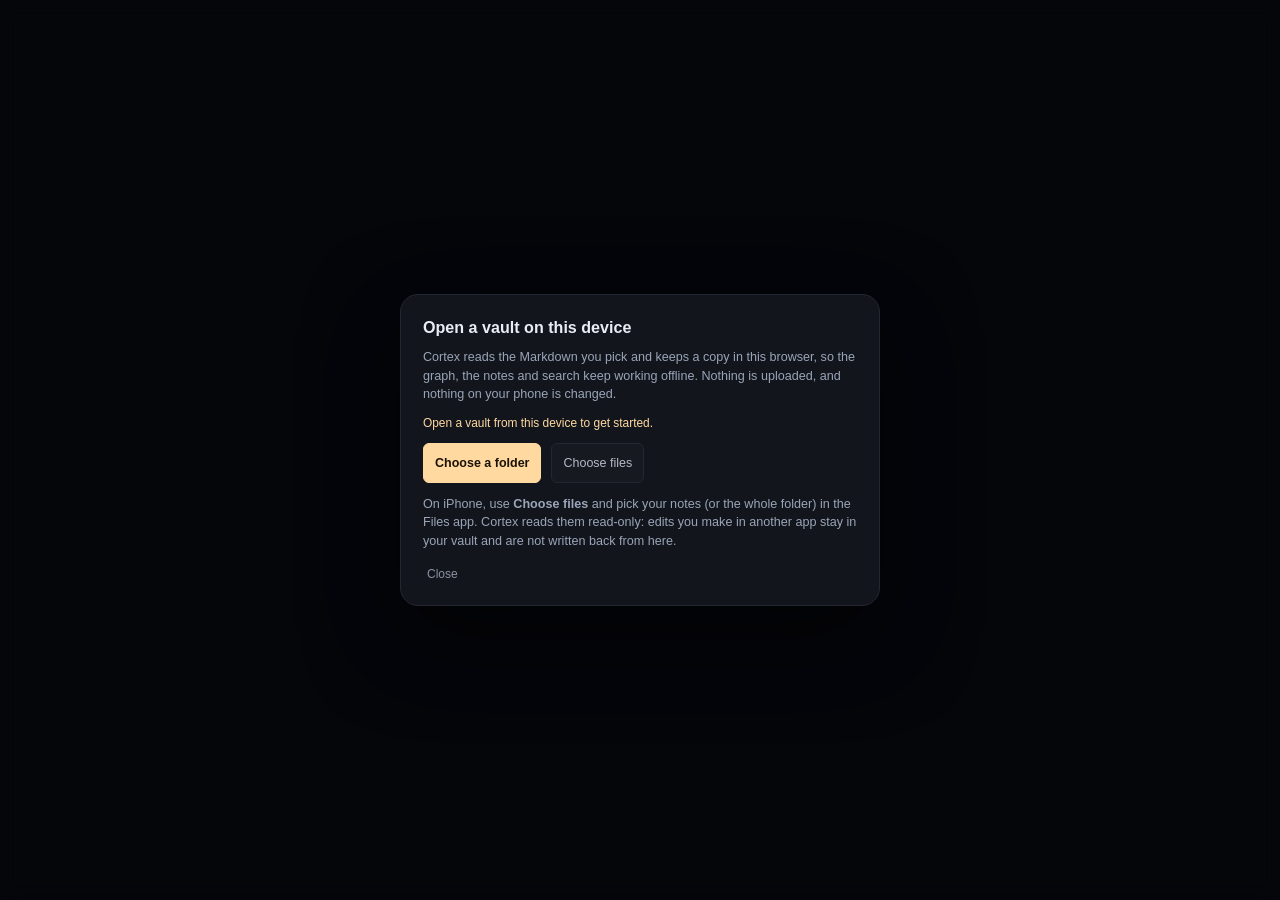
==== web/index.html @ 25753802 "Make the web demo installable and able to open vaults from the device A manifest and service worker " ====
<!doctype html>
<html lang="en" data-theme="dark">
<head>
  <!-- impeccable-disable monotonous-spacing: --s1 is the documented 4px base
       of the spacing scale; sections use the 8–48px steps. -->
  <meta charset="utf-8" />
  <meta name="viewport" content="width=device-width, initial-scale=1, viewport-fit=cover" />
  <meta name="color-scheme" content="dark" />
  <meta name="theme-color" content="#08090c" />
  <meta name="apple-mobile-web-app-capable" content="yes" />
  <meta name="apple-mobile-web-app-status-bar-style" content="black-translucent" />
  <meta name="apple-mobile-web-app-title" content="Cortex" />
  <link rel="manifest" href="./manifest.json" />
  <script src="./js/theme.js"></script>
  <script>
    if ('serviceWorker' in navigator && location.protocol.startsWith('http')) {
      window.addEventListener('load', () =>
        navigator.serviceWorker.register('./sw.js').catch(() => {}),
      );
    }
  </script>
  <meta name="description" content="Cortex turns a folder of Markdown into a native note-taking studio and a 3D brain you can see, comparing your sources and keeping the reasoning behind every decision." />
  <meta property="og:type" content="website" />
  <meta property="og:title" content="Cortex — Your notes, as a brain." />
  <meta property="og:description" content="A local-first Markdown studio, deterministic 3D brain view, source-comparing decision trails, and agent-safe MCP server." />
  <meta property="og:image" content="https://thijnperd.github.io/obsidian-cortex/social-preview.jpg" />
  <meta name="twitter:card" content="summary_large_image" />
  <meta name="twitter:title" content="Cortex — Your notes, as a brain." />
  <meta name="twitter:description" content="A local-first Markdown studio, deterministic 3D brain view, source-comparing decision trails, and agent-safe MCP server." />
  <meta name="twitter:image" content="https://thijnperd.github.io/obsidian-cortex/social-preview.jpg" />
  <title>Cortex — your notes, as a brain</title>
  <link rel="stylesheet" href="./styles.css" />
  <link rel="icon" href="./favicon.ico" sizes="32x32" />
  <link rel="icon" href="./favicon.svg" type="image/svg+xml" />
  <link rel="apple-touch-icon" href="./apple-touch-icon.png" />
</head>
<body>
  <!-- Tabler Icons, MIT: https://tabler.io/icons. See THIRD_PARTY_NOTICES.md. -->
  <svg class="icon-sprite" xmlns="http://www.w3.org/2000/svg" aria-hidden="true">
    <symbol id="i-search" viewBox="0 0 24 24"><path d="M3 10a7 7 0 1 0 14 0a7 7 0 1 0 -14 0" /><path d="M21 21l-6 -6" /></symbol>
    <symbol id="i-settings" viewBox="0 0 24 24"><path d="M10.325 4.317c.426 -1.756 2.924 -1.756 3.35 0a1.724 1.724 0 0 0 2.573 1.066c1.543 -.94 3.31 .826 2.37 2.37a1.724 1.724 0 0 0 1.065 2.572c1.756 .426 1.756 2.924 0 3.35a1.724 1.724 0 0 0 -1.066 2.573c.94 1.543 -.826 3.31 -2.37 2.37a1.724 1.724 0 0 0 -2.572 1.065c-.426 1.756 -2.924 1.756 -3.35 0a1.724 1.724 0 0 0 -2.573 -1.066c-1.543 .94 -3.31 -.826 -2.37 -2.37a1.724 1.724 0 0 0 -1.065 -2.572c-1.756 -.426 -1.756 -2.924 0 -3.35a1.724 1.724 0 0 0 1.066 -2.573c-.94 -1.543 .826 -3.31 2.37 -2.37c1 .608 2.296 .07 2.572 -1.065" /><path d="M9 12a3 3 0 1 0 6 0a3 3 0 0 0 -6 0" /></symbol>
    <symbol id="i-sun" viewBox="0 0 24 24"><path d="M8 12a4 4 0 1 0 8 0a4 4 0 1 0 -8 0" /><path d="M3 12h1m8 -9v1m8 8h1m-9 8v1m-6.4 -15.4l.7 .7m12.1 -.7l-.7 .7m0 11.4l.7 .7m-12.1 -.7l-.7 .7" /></symbol>
    <symbol id="i-moon" viewBox="0 0 24 24"><path d="M12 3c.132 0 .263 0 .393 0a7.5 7.5 0 0 0 7.92 12.446a9 9 0 1 1 -8.313 -12.454z" /></symbol>
    <symbol id="i-calendar-day" viewBox="0 0 24 24"><path d="M4 7a2 2 0 0 1 2 -2h12a2 2 0 0 1 2 2v12a2 2 0 0 1 -2 2h-12a2 2 0 0 1 -2 -2v-12z" /><path d="M16 3v4" /><path d="M8 3v4" /><path d="M4 11h16" /><path d="M8 15h2v2h-2z" /></symbol>
    <symbol id="i-plus" viewBox="0 0 24 24"><path d="M12 5l0 14" /><path d="M5 12l14 0" /></symbol>
    <symbol id="i-x" viewBox="0 0 24 24"><path d="M18 6l-12 12" /><path d="M6 6l12 12" /></symbol>
    <symbol id="i-chevron-left" viewBox="0 0 24 24"><path d="M15 6l-6 6l6 6" /></symbol>
    <symbol id="i-chevron-right" viewBox="0 0 24 24"><path d="M9 6l6 6l-6 6" /></symbol>
    <symbol id="i-chevron-down" viewBox="0 0 24 24"><path d="M6 9l6 6l6 -6" /></symbol>
    <symbol id="i-compass" viewBox="0 0 24 24"><path d="M8 16l2 -6l6 -2l-2 6l-6 2" /><path d="M3 12a9 9 0 1 0 18 0a9 9 0 1 0 -18 0" /><path d="M12 3l0 2" /><path d="M12 19l0 2" /><path d="M3 12l2 0" /><path d="M19 12l2 0" /></symbol>
    <symbol id="i-external-link" viewBox="0 0 24 24"><path d="M12 6h-6a2 2 0 0 0 -2 2v10a2 2 0 0 0 2 2h10a2 2 0 0 0 2 -2v-6" /><path d="M11 13l9 -9" /><path d="M15 4h5v5" /></symbol>
    <symbol id="i-refresh" viewBox="0 0 24 24"><path d="M20 11a8.1 8.1 0 0 0 -15.5 -2m-.5 -4v4h4" /><path d="M4 13a8.1 8.1 0 0 0 15.5 2m.5 4v-4h-4" /></symbol>
    <symbol id="i-sidebar" viewBox="0 0 24 24"><path d="M4 4m0 2a2 2 0 0 1 2 -2h12a2 2 0 0 1 2 2v12a2 2 0 0 1 -2 2h-12a2 2 0 0 1 -2 -2z" /><path d="M9 4v16" /></symbol>
    <symbol id="i-expand" viewBox="0 0 24 24"><path d="M16 4l4 0l0 4" /><path d="M14 10l6 -6" /><path d="M8 20l-4 0l0 -4" /><path d="M4 20l6 -6" /></symbol>
    <symbol id="i-compress" viewBox="0 0 24 24"><path d="M5 9l4 0l0 -4" /><path d="M3 3l6 6" /><path d="M19 15l-4 0l0 4" /><path d="M15 15l6 6" /></symbol>
    <symbol id="i-bolt" viewBox="0 0 24 24"><path d="M13 3l0 7l6 0l-8 11l0 -7l-6 0l8 -11" /></symbol>
    <symbol id="i-bold" viewBox="0 0 24 24"><path d="M7 5h6a3.5 3.5 0 0 1 0 7h-6z" /><path d="M13 12h1a3.5 3.5 0 0 1 0 7h-7v-7" /></symbol>
    <symbol id="i-italic" viewBox="0 0 24 24"><path d="M11 5l6 0" /><path d="M7 19l6 0" /><path d="M14 5l-4 14" /></symbol>
    <symbol id="i-heading" viewBox="0 0 24 24"><path d="M7 12h10" /><path d="M7 5v14" /><path d="M17 5v14" /></symbol>
    <symbol id="i-link" viewBox="0 0 24 24"><path d="M9 15l6 -6" /><path d="M11 6l.463 -.536a5 5 0 0 1 7.071 7.072l-.534 .464" /><path d="M13 18l-.397 .534a5.068 5.068 0 0 1 -7.127 0a4.972 4.972 0 0 1 0 -7.071l.524 -.463" /></symbol>
    <symbol id="i-code" viewBox="0 0 24 24"><path d="M7 8l-4 4l4 4" /><path d="M17 8l4 4l-4 4" /><path d="M14 4l-4 16" /></symbol>
    <symbol id="i-list" viewBox="0 0 24 24"><path d="M9 6l11 0" /><path d="M9 12l11 0" /><path d="M9 18l11 0" /><path d="M5 6l0 .01" /><path d="M5 12l0 .01" /><path d="M5 18l0 .01" /></symbol>
    <symbol id="i-checklist" viewBox="0 0 24 24"><path d="M9.615 20h-2.615a2 2 0 0 1 -2 -2v-12a2 2 0 0 1 2 -2h8a2 2 0 0 1 2 2v8" /><path d="M14 19l2 2l4 -4" /><path d="M9 8h4" /><path d="M9 12h2" /></symbol>
    <symbol id="i-quote" viewBox="0 0 24 24"><path d="M10 11h-4a1 1 0 0 1 -1 -1v-3a1 1 0 0 1 1 -1h3a1 1 0 0 1 1 1v6c0 2.667 -1.333 4.333 -4 5" /><path d="M19 11h-4a1 1 0 0 1 -1 -1v-3a1 1 0 0 1 1 -1h3a1 1 0 0 1 1 1v6c0 2.667 -1.333 4.333 -4 5" /></symbol>
    <symbol id="i-pin" viewBox="0 0 24 24"><path d="M15 4.5l-4 4l-4 1.5l-1.5 1.5l7 7l1.5 -1.5l1.5 -4l4 -4" /><path d="M9 15l-4.5 4.5" /><path d="M14.5 4l5.5 5.5" /></symbol>
    <symbol id="i-copy" viewBox="0 0 24 24"><path d="M7 7m0 2.667a2.667 2.667 0 0 1 2.667 -2.667h8.666a2.667 2.667 0 0 1 2.667 2.667v8.666a2.667 2.667 0 0 1 -2.667 2.667h-8.666a2.667 2.667 0 0 1 -2.667 -2.667z" /><path d="M4.012 16.737a2.005 2.005 0 0 1 -1.012 -1.737v-10c0 -1.1 .9 -2 2 -2h10c.75 0 1.158 .385 1.5 1" /></symbol>
    <symbol id="i-notes" viewBox="0 0 24 24"><path d="M5 3m0 2a2 2 0 0 1 2 -2h10a2 2 0 0 1 2 2v14a2 2 0 0 1 -2 2h-10a2 2 0 0 1 -2 -2z" /><path d="M9 7l6 0" /><path d="M9 11l6 0" /><path d="M9 15l4 0" /></symbol>
    <symbol id="i-table" viewBox="0 0 24 24"><path d="M3 5a2 2 0 0 1 2 -2h14a2 2 0 0 1 2 2v14a2 2 0 0 1 -2 2h-14a2 2 0 0 1 -2 -2v-14z" /><path d="M3 10h18" /><path d="M10 3v18" /></symbol>
    <symbol id="i-math" viewBox="0 0 24 24"><path d="M18 4h-11l6 8l-6 8h11" /></symbol>
    <symbol id="i-callout" viewBox="0 0 24 24"><path d="M12 9h.01" /><path d="M11 12h1v4h1" /><path d="M12 3c7.2 0 9 1.8 9 9s-1.8 9 -9 9s-9 -1.8 -9 -9s1.8 -9 9 -9z" /></symbol>
    <symbol id="i-sparkles" viewBox="0 0 24 24"><path d="M16 18a2 2 0 0 1 2 2a2 2 0 0 1 2 -2a2 2 0 0 1 -2 -2a2 2 0 0 1 -2 2zm0 -12a2 2 0 0 1 2 2a2 2 0 0 1 2 -2a2 2 0 0 1 -2 -2a2 2 0 0 1 -2 2zm-7 12a6 6 0 0 1 6 -6a6 6 0 0 1 -6 -6a6 6 0 0 1 -6 6a6 6 0 0 1 6 6z" /></symbol>
    <symbol id="i-keyboard" viewBox="0 0 24 24"><path d="M2 6m0 2a2 2 0 0 1 2 -2h16a2 2 0 0 1 2 2v8a2 2 0 0 1 -2 2h-16a2 2 0 0 1 -2 -2z" /><path d="M6 10l0 .01" /><path d="M10 10l0 .01" /><path d="M14 10l0 .01" /><path d="M18 10l0 .01" /><path d="M6 14l0 .01" /><path d="M18 14l0 .01" /><path d="M10 14l4 .01" /></symbol>
    <symbol id="i-columns" viewBox="0 0 24 24"><path d="M4 4m0 2a2 2 0 0 1 2 -2h12a2 2 0 0 1 2 2v12a2 2 0 0 1 -2 2h-12a2 2 0 0 1 -2 -2z" /><path d="M12 4v16" /></symbol>
  </svg>

  <canvas id="stage" aria-label="Graph of notes"></canvas>
  <div class="labels" id="labels"></div>
  <canvas id="atlas" class="atlas" tabindex="0" hidden
    aria-label="Map of notes. Arrow keys pan, plus and minus zoom, zero resets, Enter opens the highlighted place."></canvas>

  <section class="notes-studio" id="notes-studio" hidden aria-label="Notes studio">
    <aside class="notes-list-pane" id="notes-list-pane" aria-label="Note list">
      <header class="notes-list-head">
        <div class="notes-list-title-wrap">
          <h2 class="notes-list-title" id="notes-list-title">All notes</h2>
          <span class="notes-list-count" id="notes-list-count">0</span>
        </div>
        <div class="notes-list-actions">
          <div class="notes-view-toggle" id="notes-view-toggle" role="group" aria-label="Note list layout">
            <button class="notes-view-opt is-active" data-list-view="folders" type="button" title="Browse by folder">Folders</button>
            <button class="notes-view-opt" data-list-view="list" type="button" title="Flat list">List</button>
          </div>
          <button class="text-button" id="notes-sort" type="button" title="Cycle sort order" hidden>Recent</button>
          <button class="btn btn-primary btn-compact" id="notes-new-btn" type="button" title="New note (n)">+ New</button>
        </div>
      </header>

      <div class="notes-filter-wrap">
        <svg class="icon notes-filter-icon" aria-hidden="true"><use href="#i-search"></use></svg>
        <input class="notes-filter-input" id="notes-filter" type="search" placeholder="Filter notes by title, tag or text…" autocomplete="off" spellcheck="false" aria-label="Filter notes" />
      </div>

      <div class="notes-scopes" id="notes-scopes" role="tablist" aria-label="Note filter scope">
        <button class="notes-scope is-active" data-scope="all" type="button">All</button>
        <button class="notes-scope" data-scope="pinned" type="button">Pinned</button>
        <button class="notes-scope" data-scope="recent" type="button">Recent</button>
        <button class="notes-scope" id="notes-scope-folder" data-scope="folder" type="button" hidden></button>
      </div>

      <form class="notes-quick-form" id="notes-quick-form" hidden>
        <input class="notes-quick-input" id="notes-quick-input" type="text" placeholder="Quick capture to Inbox… (↵)" autocomplete="off" maxlength="140" aria-label="Quick capture note title" />
      </form>

      <div class="notes-feed" id="notes-feed" role="list"></div>
    </aside>

    <div class="notes-main-pane" id="notes-main-pane">
      <header class="notes-tabs-bar">
        <button class="icon-button" id="notes-toggle-list" type="button" title="Toggle notes list" aria-label="Toggle notes list" aria-pressed="true">
          <svg class="icon" aria-hidden="true"><use href="#i-sidebar"></use></svg>
        </button>

        <div class="notes-tabs" id="notes-tabs" role="tablist" aria-label="Open note tabs"></div>
        <button class="icon-button notes-tab-add" id="notes-tab-new" type="button" title="New note (n)" aria-label="New note">
          <svg class="icon" aria-hidden="true"><use href="#i-plus"></use></svg>
        </button>

        <div class="notes-toolbar-right">
          <span class="notes-save-status" id="notes-save-status">Saved</span>
          <div class="notes-view-modes" id="notes-view-modes" role="group" aria-label="Note editor mode">
            <button class="notes-mode-btn is-active" data-editor-mode="read" type="button" title="Reading view (Ctrl/⌘+E)">Read</button>
            <button class="notes-mode-btn" data-editor-mode="split" type="button" title="Live side-by-side editor &amp; preview (Ctrl/⌘+E)">Split</button>
            <button class="notes-mode-btn" data-editor-mode="edit" type="button" title="Direct source editor (Ctrl/⌘+E)">Edit</button>
          </div>
          <button class="icon-button" id="notes-pin-btn" type="button" title="Pin note (p)" aria-label="Pin note" aria-pressed="false">
            <svg class="icon" aria-hidden="true"><use href="#i-pin"></use></svg>
          </button>
          <div class="notes-more">
            <button class="icon-button" id="notes-more-btn" type="button" title="More actions" aria-label="More actions" aria-haspopup="true" aria-expanded="false">
              <span class="notes-more-dots" aria-hidden="true">&#8943;</span>
            </button>
            <div class="notes-more-menu" id="notes-more-menu" role="menu" hidden>
              <button class="notes-more-item" id="notes-copy-link" type="button" role="menuitem"><svg class="icon" aria-hidden="true"><use href="#i-copy"></use></svg><span>Copy [[wikilink]]</span></button>
              <button class="notes-more-item" id="notes-reveal-file" type="button" role="menuitem"><svg class="icon" aria-hidden="true"><use href="#i-external-link"></use></svg><span>Reveal file in folder</span></button>
              <button class="notes-more-item" id="notes-locate-graph" type="button" role="menuitem"><svg class="icon" aria-hidden="true"><use href="#i-compass"></use></svg><span>Locate in graph</span></button>
              <button class="notes-more-item" id="notes-zen-btn" type="button" role="menuitem" aria-pressed="false"><svg class="icon" aria-hidden="true"><use href="#i-expand"></use></svg><span>Zen mode</span></button>
            </div>
          </div>
          <button class="icon-button" id="notes-toggle-inspector" type="button" title="Toggle connections &amp; outline inspector" aria-label="Toggle connections inspector" aria-pressed="true">
            <svg class="icon" aria-hidden="true"><use href="#i-columns"></use></svg>
          </button>
        </div>
      </header>

      <div class="notes-workspace" id="notes-workspace">
        <div class="notes-canvas" id="notes-canvas"></div>
        <nav class="notes-mini-outline" id="notes-mini-outline" aria-label="Document outline" hidden></nav>
      </div>
    </div>

    <aside class="notes-inspector-pane" id="notes-inspector-pane" aria-label="Connections and outline">
      <header class="notes-inspector-head">
        <div class="notes-inspector-tabs" id="notes-inspector-tabs" role="tablist">
          <button class="notes-inspector-tab is-active" data-inspector-tab="backlinks" type="button">Backlinks <span id="notes-backlinks-count">0</span></button>
          <button class="notes-inspector-tab" data-inspector-tab="mentions" type="button">Mentions <span id="notes-mentions-count">0</span></button>
          <button class="notes-inspector-tab" data-inspector-tab="links" type="button">Links</button>
          <button class="notes-inspector-tab" data-inspector-tab="outline" type="button">Outline</button>
        </div>
      </header>
      <div class="notes-inspector-body" id="notes-inspector-body"></div>
    </aside>
  </section>

  <section class="decisions" id="decisions" hidden aria-labelledby="decisions-title">
    <header class="decisions-head">
      <h2 class="decisions-title" id="decisions-title">Decisions</h2>
      <p class="decisions-sub">Research briefs and idea refinements, with the notes each one rests on.</p>
    </header>
    <div class="decisions-board" id="decisions-board"></div>
  </section>

  <section class="bento" id="bento" hidden aria-labelledby="bento-title">
    <header class="bento-header">
      <h2 class="bento-heading" id="bento-title">Bento</h2>
      <p class="bento-sub">Every folder as a box, its strongest notes inside. A general overview of what the vault holds.</p>
    </header>
    <div class="bento-board" id="bento-board"></div>
  </section>

  <div class="boot" id="boot">
    <p class="boot-status" id="boot-status">Opening vault…</p>
  </div>

  <header class="toolbar">
    <div class="toolbar-left">
      <button class="icon-button sidebar-toggle" id="sidebar-toggle" type="button" title="Toggle sidebar ([)" aria-label="Toggle sidebar" aria-expanded="true">
        <svg class="icon" aria-hidden="true"><use href="#i-sidebar"></use></svg>
      </button>
      <img class="brand-mark" src="./logo.svg" width="22" height="22" alt="" aria-hidden="true" />
      <button class="vault-button" id="vault-button" type="button" title="Switch vault">
        <span class="vault-name" id="vault-title">Cortex</span>
        <span class="vault-path" id="vault-sub">no folder open</span>
        <span class="vault-caret" aria-hidden="true"><svg class="icon"><use href="#i-chevron-down"></use></svg></span>
      </button>
    </div>

    <div class="views" role="group" aria-label="View">
      <button class="view" data-mode="notes" type="button" aria-pressed="false">Notes</button>
      <button class="view is-active" data-mode="universe" type="button" aria-pressed="true">Graph</button>
      <button class="view" data-mode="brain" type="button" aria-pressed="false">Brain</button>
      <button class="view" data-mode="replay" type="button" aria-pressed="false">Timeline</button>
      <button class="view" data-mode="atlas" type="button" aria-pressed="false">Atlas</button>
      <button class="view" data-mode="bento" type="button" aria-pressed="false">Bento</button>
      <button class="view" data-mode="decisions" type="button" aria-pressed="false">Decisions</button>
    </div>

    <div class="toolbar-actions">
      <button class="search-button" id="search-button" type="button" aria-label="Search notes or run a command">
        <svg class="icon" aria-hidden="true"><use href="#i-search"></use></svg>
        <span>Search</span><kbd data-mod="K"></kbd>
      </button>
      <button class="icon-button" id="open-vault" type="button" title="Open a vault from this device" aria-label="Open a vault from this device"><svg class="icon" aria-hidden="true"><use href="#i-notes"></use></svg></button>
      <button class="tour-button" id="tour-button" type="button" title="Take the guided tour" aria-haspopup="dialog" hidden>
        <svg class="icon tour-icon-start" aria-hidden="true"><use href="#i-compass"></use></svg>
        <svg class="icon tour-icon-replay" aria-hidden="true" hidden><use href="#i-refresh"></use></svg>
        <span id="tour-label">Tour</span>
      </button>
      <button class="icon-button" id="surprise-note" type="button" title="Surprise me — open a random note (s)" aria-label="Surprise me"><svg class="icon" aria-hidden="true"><use href="#i-sparkles"></use></svg></button>
      <button class="icon-button" id="today-note" type="button" title="Today's note (t)" aria-label="Today's note" hidden><svg class="icon" aria-hidden="true"><use href="#i-calendar-day"></use></svg></button>
      <button class="icon-button" id="new-note" type="button" title="New note (n)" aria-label="New note" hidden><svg class="icon" aria-hidden="true"><use href="#i-plus"></use></svg></button>
      <button class="icon-button" id="shortcuts-button" type="button" title="Keyboard shortcuts &amp; slash commands (?)" aria-label="Keyboard shortcuts"><svg class="icon" aria-hidden="true"><use href="#i-keyboard"></use></svg></button>
      <button class="icon-button theme-toggle" id="theme-toggle" type="button" title="Switch theme" aria-label="Switch theme">
        <svg class="icon theme-icon-sun" aria-hidden="true"><use href="#i-sun"></use></svg>
        <svg class="icon theme-icon-moon" aria-hidden="true"><use href="#i-moon"></use></svg>
      </button>
      <button class="icon-button" id="settings-button" type="button" title="Vault settings" aria-label="Vault settings"><svg class="icon" aria-hidden="true"><use href="#i-settings"></use></svg></button>
    </div>
  </header>

  <div class="section-focus" id="section-focus" hidden>
    <span class="section-focus-name" id="section-focus-name"></span>
    <button class="section-focus-exit" id="section-focus-exit" type="button">All folders</button>
  </div>

  <p class="stats canvas-status" id="stats" hidden></p>

  <div class="update" id="update" hidden role="status">
    <span class="update-text" id="update-text"></span>
    <button class="btn btn-primary" id="update-action" type="button">Update</button>
    <button class="icon-button" id="update-close" type="button" aria-label="Dismiss the update notice"><svg class="icon" aria-hidden="true"><use href="#i-x"></use></svg></button>
  </div>

  <aside class="sidebar" id="sidebar" hidden>
    <section class="block block-vaults">
      <h2 class="block-title">Vaults</h2>
      <ul class="vault-list" id="vault-list"></ul>
      <button class="text-button" id="add-vault" type="button">Open another folder…</button>
    </section>

    <section class="block block-pinned" id="pinned-block" hidden aria-label="Pinned notes">
      <h2 class="block-title">Pinned</h2>
      <div class="pinned-list" id="pinned-list"></div>
    </section>

    <section class="block block-folders">
      <h2 class="block-title">
        Folders
        <button class="text-button" id="folders-reset" type="button" hidden>Show all</button>
      </h2>
      <div class="folders" id="folders"></div>
    </section>

    <section class="block block-tallies" id="tallies-block" aria-label="Tallies and point trackers">
      <h2 class="block-title">
        Tallies
        <button class="text-button" id="tally-add" type="button" title="Add a custom counter or point tracker">+ Counter</button>
      </h2>
      <div class="tallies" id="tallies"></div>
    </section>

    <section class="block block-selection" id="selection" hidden aria-label="Collected notes">
      <h2 class="block-title">Collected <span id="tray-count">0</span></h2>
      <div class="selection-actions">
        <button class="btn btn-primary" data-template="research" type="button">Research brief</button>
        <button class="btn" data-template="idea" type="button">Refine idea</button>
        <button class="text-button" id="tray-clear" type="button">Clear</button>
      </div>
    </section>

    <p class="sidebar-hint" id="hint">Drag to orbit · <kbd>0</kbd> notes · <kbd>n</kbd> new · <kbd>?</kbd> shortcuts · <kbd data-mod="K"></kbd> palette</p>
    <div class="resize-handle resize-handle-sidebar" id="sidebar-resize" role="separator" aria-orientation="vertical" aria-label="Resize sidebar" tabindex="0" title="Drag to resize · double-click to reset"></div>
  </aside>

  <aside class="panel" id="panel" hidden aria-label="Note">
    <div class="resize-handle resize-handle-panel" id="panel-resize" role="separator" aria-orientation="vertical" aria-label="Resize note panel" tabindex="0" title="Drag to resize · double-click to reset"></div>
    <header class="panel-head">
      <div class="panel-history">
        <button class="icon-button" id="panel-back" type="button" aria-label="Back" data-title="Back" data-shortcut="[" disabled><svg class="icon" aria-hidden="true"><use href="#i-chevron-left"></use></svg></button>
        <button class="icon-button" id="panel-forward" type="button" aria-label="Forward" data-title="Forward" data-shortcut="]" disabled><svg class="icon" aria-hidden="true"><use href="#i-chevron-right"></use></svg></button>
      </div>
      <p class="panel-crumbs" id="panel-crumbs"></p>
      <div class="panel-head-actions">
        <button class="icon-button" id="panel-open-studio" type="button" title="Open in full Notes Studio (0)" aria-label="Open in Notes Studio">
          <svg class="icon" aria-hidden="true"><use href="#i-notes"></use></svg>
        </button>
        <button class="icon-button" id="panel-expand" type="button" title="Focus reader" aria-label="Expand note reader" aria-pressed="false">
          <svg class="icon panel-icon-expand" aria-hidden="true"><use href="#i-expand"></use></svg>
          <svg class="icon panel-icon-compress" aria-hidden="true" hidden><use href="#i-compress"></use></svg>
        </button>
        <button class="icon-button" id="panel-close" type="button" title="Close (esc)" aria-label="Close note"><svg class="icon" aria-hidden="true"><use href="#i-x"></use></svg></button>
      </div>
    </header>
    <div class="panel-scroll" id="panel-body"></div>
    <footer class="panel-actions" id="panel-actions"></footer>
  </aside>

  <section class="timeline" id="replay" hidden aria-label="Timeline">
    <span class="timeline-date" id="replay-date">—</span>
    <input class="timeline-range" id="replay-range" type="range" min="0" max="1000" value="1000" step="1" aria-label="Reveal notes over time" />
    <button class="btn" id="replay-play" type="button">Play</button>
  </section>

  <div class="tooltip" id="tooltip" hidden>
    <span class="tooltip-title"></span>
    <span class="tooltip-meta"></span>
  </div>

  <div class="palette" id="palette" hidden>
    <div class="palette-box" role="dialog" aria-modal="true" aria-label="Command palette and search">
      <div class="palette-input-wrap">
        <svg class="icon palette-input-icon" aria-hidden="true"><use href="#i-search"></use></svg>
        <input id="palette-input" type="search" placeholder="Search notes or type > for commands…" autocomplete="off" spellcheck="false" aria-label="Search notes or run a command" />
      </div>
      <div class="palette-results" id="palette-results"></div>
      <p class="palette-foot"><span>↑↓ move</span><span>↵ open / run</span><span>&gt; commands</span><span>esc close</span></p>
    </div>
  </div>

  <div class="settings" id="settings" hidden>
    <div class="settings-box" role="dialog" aria-modal="true" aria-labelledby="settings-title">
      <header class="settings-head">
        <h2 id="settings-title">Vault settings</h2>
        <button class="icon-button" id="settings-close" type="button" aria-label="Close settings"><svg class="icon" aria-hidden="true"><use href="#i-x"></use></svg></button>
      </header>
      <div class="settings-body">
        <section class="settings-section">
          <h3>Vault</h3>
          <p class="settings-name" id="settings-name">—</p>
          <p class="settings-path" id="settings-path"></p>
          <p class="badge" id="settings-obsidian" hidden>Obsidian vault</p>
          <div class="settings-actions">
            <button class="btn" id="settings-reveal" type="button">Show in folder</button>
          </div>
        </section>

        <section class="settings-section">
          <h3>Appearance</h3>
          <div class="choice-row" id="settings-theme" role="group" aria-label="Appearance">
            <button class="choice" data-theme-choice="dark" type="button" aria-pressed="true">Dark</button>
            <button class="choice" data-theme-choice="light" type="button" aria-pressed="false">Warm Light</button>
            <button class="choice" data-theme-choice="system" type="button" aria-pressed="false" id="settings-theme-system">System</button>
          </div>
          <p class="field-help">Atlas keeps its cartographic parchment palette in both themes.</p>
        </section>

        <section class="settings-section">
          <h3>Opens in</h3>
          <div class="choice-row" id="settings-views" role="group" aria-label="Opening view">
            <button class="choice" data-mode="notes" type="button" aria-pressed="false">Notes</button>
            <button class="choice" data-mode="universe" type="button" aria-pressed="false">Graph</button>
            <button class="choice" data-mode="brain" type="button" aria-pressed="false">Brain</button>
            <button class="choice" data-mode="replay" type="button" aria-pressed="false">Timeline</button>
            <button class="choice" data-mode="atlas" type="button" aria-pressed="false">Atlas</button>
            <button class="choice" data-mode="bento" type="button" aria-pressed="false">Bento</button>
            <button class="choice" data-mode="decisions" type="button" aria-pressed="false">Decisions</button>
          </div>
          <p class="field-help">Cortex remembers the view you last used in each vault.</p>
        </section>

        <section class="settings-section">
          <h3>Graph &amp; Brain</h3>
          <p class="field-help">Star look in 3D Graph, Brain, and Timeline views:</p>
          <div class="choice-row" id="settings-stars" role="group" aria-label="Star look">
            <button class="choice" data-star-mode="glow" type="button" aria-pressed="true">Glow</button>
            <button class="choice" data-star-mode="anime" type="button" aria-pressed="false">Anime impact</button>
            <button class="choice" data-star-mode="dots" type="button" aria-pressed="false">Dots</button>
          </div>
          <p class="field-help">Brain representation:</p>
          <div class="choice-row" id="settings-brain-mode" role="group" aria-label="Brain mode">
            <button class="choice" data-brain-mode="shell" type="button" aria-pressed="true">Cortical shell</button>
            <button class="choice" data-brain-mode="notes" type="button" aria-pressed="false">Notes form brain</button>
          </div>
        </section>

        <section class="settings-section">
          <h3>Map</h3>
          <label class="check"><input type="checkbox" id="settings-roads" checked /> Medieval roads, bridges &amp; mountain tunnels</label>
          <label class="check"><input type="checkbox" id="settings-routes" checked /> Trade routes between countries</label>
          <label class="check"><input type="checkbox" id="settings-biomes" checked /> Regional biomes</label>
          <div class="choice-row biome-choices" id="settings-biome-list" role="group" aria-label="Biome layers">
            <button class="choice" data-biome="forest" type="button" aria-pressed="true">Woodland</button>
            <button class="choice" data-biome="highlands" type="button" aria-pressed="true">Highlands</button>
            <button class="choice" data-biome="wastes" type="button" aria-pressed="true">Wastes</button>
            <button class="choice" data-biome="wetlands" type="button" aria-pressed="true">Wetlands</button>
            <button class="choice" data-biome="tundra" type="button" aria-pressed="true">Tundra</button>
            <button class="choice" data-biome="steppe" type="button" aria-pressed="true">Steppe</button>
          </div>
        </section>

        <section class="settings-section">
          <h3>AI clients</h3>
          <label class="check"><input type="checkbox" id="settings-agents" checked /> Let AI clients read and write this vault</label>
          <p class="field-help" id="settings-agents-help"></p>
          <div class="settings-actions">
            <button class="btn" id="settings-mcp-test" type="button">Test connection</button>
            <button class="btn" id="settings-mcp-config" type="button">Copy config</button>
          </div>
          <p class="field-help" id="settings-mcp-status">—</p>
        </section>

        <section class="settings-section">
          <h3>Writes</h3>
          <p class="field-help" id="settings-writes">Notes are written as plain Markdown in the folder.</p>
        </section>

        <section class="settings-section">
          <h3>About</h3>
          <p class="field-help" id="settings-about">—</p>
          <label class="check" for="settings-auto-update">
            <input type="checkbox" id="settings-auto-update" checked aria-describedby="settings-update-help" />
            Check for updates automatically on launch
          </label>
          <p class="field-help" id="settings-update-help">Reads GitHub's public release feed once per launch. Turn off for strictly offline sessions, or start with <code>--offline</code>.</p>
          <div class="settings-actions">
            <button class="btn" id="settings-update" type="button">Check for updates</button>
          </div>
        </section>
      </div>
    </div>
  </div>

  <div class="compose" id="compose" hidden>
    <form class="compose-box" id="compose-form">
      <p class="compose-kicker" id="compose-kicker">Research brief</p>
      <label class="field-label" for="compose-title" id="compose-label">The question</label>
      <input class="field-input" id="compose-title" type="text" autocomplete="off" maxlength="120" />
      <p class="field-help" id="compose-sub"></p>
      <div class="compose-actions">
        <button class="btn" id="compose-cancel" type="button">Cancel</button>
        <button class="btn btn-primary" type="submit">Create note</button>
      </div>
    </form>
  </div>

  <div class="compose" id="quick-note-modal" hidden>
    <form class="compose-box quick-note-box" id="quick-note-form" role="dialog" aria-modal="true" aria-labelledby="quick-note-heading">
      <header class="quick-note-head">
        <div>
          <p class="compose-kicker" id="quick-note-kicker">Native studio</p>
          <h2 class="quick-note-title" id="quick-note-heading">Create a new note</h2>
        </div>
        <button class="icon-button" id="quick-note-close" type="button" aria-label="Close"><svg class="icon" aria-hidden="true"><use href="#i-x"></use></svg></button>
      </header>

      <div class="quick-note-grid">
        <div class="quick-note-field">
          <label class="field-label" for="quick-note-title">Title</label>
          <input class="field-input" id="quick-note-title" type="text" placeholder="e.g. Architecture notes — Storage engine" autocomplete="off" maxlength="120" required />
        </div>
        <div class="quick-note-field">
          <label class="field-label" for="quick-note-folder">Folder</label>
          <input class="field-input" id="quick-note-folder" type="text" list="quick-note-folder-list" placeholder="Root (or type folder path)" autocomplete="off" />
          <datalist id="quick-note-folder-list"></datalist>
        </div>
      </div>

      <label class="field-label">Starter template</label>
      <div class="choice-row quick-note-templates" id="quick-note-templates" role="group" aria-label="Note template">
        <button class="choice is-active" data-note-tpl="blank" type="button" aria-pressed="true">Blank</button>
        <button class="choice" data-note-tpl="session" type="button" aria-pressed="false">Session / Log</button>
        <button class="choice" data-note-tpl="lore" type="button" aria-pressed="false">Wiki / Callout</button>
        <button class="choice" data-note-tpl="npc" type="button" aria-pressed="false">Character / NPC</button>
        <button class="choice" data-note-tpl="location" type="button" aria-pressed="false">Place / Atlas</button>
      </div>

      <label class="field-label" for="quick-note-body">Initial thoughts (optional — supports <code>[[Wikilinks]]</code> &amp; <code>/slash</code> commands)</label>
      <textarea class="field-input quick-note-textarea" id="quick-note-body" rows="4" placeholder="Jot a quick thought or leave empty to open in the studio editor…"></textarea>

      <div class="compose-actions">
        <button class="btn" id="quick-note-cancel" type="button">Cancel</button>
        <button class="btn btn-primary" type="submit">Create &amp; open</button>
      </div>
    </form>
  </div>

  <div class="settings" id="shortcuts-modal" hidden>
    <div class="settings-box shortcuts-box" role="dialog" aria-modal="true" aria-labelledby="shortcuts-title">
      <header class="settings-head">
        <h2 id="shortcuts-title">Keyboard shortcuts &amp; studio QoL</h2>
        <button class="icon-button" id="shortcuts-close" type="button" aria-label="Close shortcuts"><svg class="icon" aria-hidden="true"><use href="#i-x"></use></svg></button>
      </header>
      <div class="settings-body shortcuts-grid">
        <section class="settings-section">
          <h3>Views &amp; navigation</h3>
          <dl class="shortcut-list">
            <div><dt><kbd>0</kbd> / <kbd>w</kbd></dt><dd>Notes Studio workspace</dd></div>
            <div><dt><kbd>1</kbd> … <kbd>6</kbd></dt><dd>Graph · Brain · Timeline · Atlas · Bento · Decisions</dd></div>
            <div><dt><kbd data-mod="K"></kbd> or <kbd>/</kbd></dt><dd>Search notes &amp; run commands</dd></div>
            <div><dt><kbd>n</kbd></dt><dd>New note (with folder &amp; template picker)</dd></div>
            <div><dt><kbd>q</kbd></dt><dd>Quick capture note to Inbox</dd></div>
            <div><dt><kbd>t</kbd></dt><dd>Open or create Today's daily note</dd></div>
            <div><dt><kbd>s</kbd></dt><dd>Surprise me (jump to a random note)</dd></div>
            <div><dt><kbd>p</kbd></dt><dd>Pin / unpin current note to sidebar</dd></div>
            <div><dt><kbd>z</kbd></dt><dd>Toggle Zen distraction-free reading/writing</dd></div>
            <div><dt><kbd>[</kbd></dt><dd>Toggle left vault sidebar</dd></div>
            <div><dt><kbd>?</kbd></dt><dd>Open this shortcuts &amp; slash reference</dd></div>
          </dl>
        </section>

        <section class="settings-section">
          <h3>Editor &amp; Markdown QoL</h3>
          <dl class="shortcut-list">
            <div><dt><code>[[</code></dt><dd>Live wikilink autocomplete popover</dd></div>
            <div><dt><code>/</code></dt><dd>Notion-style slash command menu (<code>/table</code>, <code>/callout</code>, <code>/math</code>, <code>/tally</code>…)</dd></div>
            <div><dt><kbd data-mod="E"></kbd></dt><dd>Cycle Read · Live Split · Source Edit mode</dd></div>
            <div><dt><kbd data-mod="S"></kbd></dt><dd>Save immediately (Notes Studio also auto-saves)</dd></div>
            <div><dt><kbd data-mod="L"></kbd> / <kbd data-mod="↵"></kbd></dt><dd>Toggle task <code>- [ ]</code> or tally <code>☐/☑</code> on current line</dd></div>
            <div><dt><kbd>Alt</kbd>+<kbd>↑</kbd>/<kbd>↓</kbd></dt><dd>Move current line up or down</dd></div>
            <div><dt><kbd data-mod="⇧D"></kbd></dt><dd>Duplicate current line or selection</dd></div>
            <div><dt><kbd data-mod="B"></kbd> / <kbd data-mod="I"></kbd></dt><dd>Bold <code>**text**</code> / Italic <code>*text*</code></dd></div>
            <div><dt><kbd data-mod="K"></kbd></dt><dd>Wrap selection in <code>[[Wikilink]]</code></dd></div>
            <div><dt><kbd data-mod="1"></kbd> <kbd>2</kbd> <kbd>3</kbd></dt><dd>Toggle Heading 1, 2, or 3</dd></div>
            <div><dt>Paste URL</dt><dd>Pasting a URL over selected text creates <code>[text](url)</code></dd></div>
          </dl>
        </section>
      </div>
    </div>
  </div>

  <div class="launch" id="launch" hidden>
    <div class="launch-inner">
      <header class="launch-brand">
        <img class="launch-logo" src="./logo.svg" width="40" height="40" alt="" />
        <span class="launch-wordmark">Cortex</span>
        <span class="launch-tag">v2.4.0 · local-first</span>
      </header>
      <h1 class="launch-title">Pick up where you left off.</h1>
      <p class="launch-sub">A native Markdown note studio and six visual views of the folder you already have. Nothing is copied, moved or synced.</p>

      <section class="launch-recents" id="launch-recents" hidden>
        <div class="launch-label"><span>Recent vaults</span><span>notes</span></div>
        <ul class="launch-list" id="launch-list"></ul>
      </section>

      <form class="launch-form" id="launch-form">
        <label class="field-label" for="launch-path">Open a folder</label>
        <div class="field-row">
          <input class="field-input" id="launch-path" type="text" placeholder="C:\Users\you\Notes" autocomplete="off" spellcheck="false" />
          <button class="btn" id="launch-browse" type="button">Browse…</button>
          <button class="btn btn-primary" id="launch-submit" type="submit">Open</button>
        </div>
        <p class="field-error" id="launch-error" role="alert" hidden></p>

        <fieldset class="launch-views">
          <legend class="field-label">Open in</legend>
          <div class="choice-row" id="launch-views">
            <label class="choice"><input type="radio" name="launch-view" value="notes" /><span>Notes</span></label>
            <label class="choice"><input type="radio" name="launch-view" value="brain" checked /><span>Brain</span></label>
            <label class="choice"><input type="radio" name="launch-view" value="universe" /><span>Graph</span></label>
            <label class="choice"><input type="radio" name="launch-view" value="replay" /><span>Timeline</span></label>
            <label class="choice"><input type="radio" name="launch-view" value="atlas" /><span>Atlas</span></label>
            <label class="choice"><input type="radio" name="launch-view" value="bento" /><span>Bento</span></label>
            <label class="choice"><input type="radio" name="launch-view" value="decisions" /><span>Decisions</span></label>
          </div>
        </fieldset>
      </form>

      <ul class="launch-points">
        <li>Your files, in place</li>
        <li>No account or cloud</li>
        <li>MCP when you want it</li>
      </ul>

      <p class="launch-foot">Or start it directly: <code>cortex serve ~/Notes</code> · <kbd data-mod="O"></kbd> opens this screen</p>
    </div>
  </div>

  <section class="tour" id="tour" hidden aria-labelledby="tour-title">
    <div class="tour-shade" aria-hidden="true"></div>
    <div class="tour-spot" id="tour-spot" aria-hidden="true" hidden></div>
    <article class="tour-card" id="tour-card" role="dialog" aria-modal="true" aria-labelledby="tour-title" tabindex="-1">
      <header class="tour-head">
        <div class="tour-labels">
          <p class="tour-kicker" id="tour-kicker">Guided tour</p>
          <span class="tour-context" id="tour-context" hidden></span>
        </div>
        <button class="icon-button" id="tour-close" type="button" aria-label="Exit the guided tour"><svg class="icon" aria-hidden="true"><use href="#i-x"></use></svg></button>
      </header>
      <div class="tour-progress" aria-hidden="true"><span id="tour-progress-bar"></span></div>
      <h2 class="tour-title" id="tour-title"></h2>
      <div class="tour-body" id="tour-body"></div>
      <p class="tour-hint" id="tour-hint"></p>
      <footer class="tour-actions">
        <button class="text-button" id="tour-back" type="button">Back</button>
        <div class="tour-nav">
          <button class="btn" id="tour-secondary" type="button" hidden></button>
          <button class="btn btn-primary" id="tour-next" type="button">Next</button>
        </div>
      </footer>
    </article>
  </section>

  <div class="toast" id="toast" hidden role="status"></div>

  <script type="module" src="./js/main.js"></script>
  <div class="local-vault" id="local-vault" hidden role="dialog" aria-modal="true" aria-labelledby="local-vault-title">
    <div class="local-vault-card">
      <h2 id="local-vault-title">Open a vault on this device</h2>
      <p class="local-vault-copy">Cortex reads the Markdown you pick and keeps a copy in this browser, so the graph, the notes and search keep working offline. Nothing is uploaded, and nothing on your phone is changed.</p>
      <p class="local-vault-status" id="local-vault-status" role="status"></p>
      <div class="local-vault-actions">
        <button class="btn btn-primary" id="local-vault-folder-button" type="button">Choose a folder</button>
        <button class="btn" id="local-vault-files-button" type="button">Choose files</button>
      </div>
      <p class="local-vault-help">On iPhone, use <strong>Choose files</strong> and pick your notes (or the whole folder) in the Files app. Cortex reads them read-only: edits you make in another app stay in your vault and are not written back from here.</p>
      <div class="local-vault-foot">
        <button class="text-button" id="local-vault-forget" type="button" hidden>Forget the saved vault</button>
        <button class="text-button" id="local-vault-close" type="button">Close</button>
      </div>
      <input id="local-vault-folder" type="file" webkitdirectory directory multiple hidden />
      <input id="local-vault-files" type="file" accept=".md,.markdown,.mdown,.txt,text/markdown" multiple hidden />
    </div>
  </div>
</body>
</html>
---- web/styles.css ----
/* Cortex v2 — Precision Editorial Studio.
   One signature accent, disciplined tonal layering, crisp hairline depth,
   and first-class Dark, Warm Light, System, and Atlas parchment modes. */

/* impeccable-disable monotonous-spacing: --s1 is the 4px base of this
   project's spacing scale; sections use the 8–48px steps. */
:root {
  color-scheme: dark;

  --bg: #08090c;
  --canvas-bg: #07080b;
  --surface: #0f1116;
  --surface-2: #161920;
  --surface-3: #1e222b;
  --surface-elevated: #14171e;
  --line: #232731;
  --line-subtle: rgba(255, 255, 255, 0.06);
  --line-strong: #373e4d;

  --ink: #eef0f4;
  --ink-2: #b4bac6;
  --ink-3: #8c93a1;
  --prose-ink: #d9dde5;

  --accent: #ffd9a0;
  --accent-hover: #ffe5bd;
  --accent-soft: rgba(255, 217, 160, 0.11);
  --accent-line: rgba(255, 217, 160, 0.34);
  --accent-ink: #1a1206;

  --danger: #e48e7b;
  --danger-soft: rgba(228, 142, 123, 0.12);
  --danger-line: rgba(228, 142, 123, 0.42);

  --info: #89b4fa;
  --info-soft: rgba(137, 180, 250, 0.10);
  --info-line: rgba(137, 180, 250, 0.34);

  --tip: #94e2d5;
  --tip-soft: rgba(148, 226, 213, 0.10);
  --tip-line: rgba(148, 226, 213, 0.34);

  --warn: #f9c97c;
  --warn-soft: rgba(249, 201, 124, 0.11);
  --warn-line: rgba(249, 201, 124, 0.38);

  --scrim: rgba(5, 6, 9, 0.68);
  --shadow-sm: 0 2px 8px rgba(0, 0, 0, 0.28);
  --shadow-md: 0 12px 36px rgba(0, 0, 0, 0.44);
  --shadow-lg: 0 28px 72px rgba(0, 0, 0, 0.56);

  --sans: -apple-system, BlinkMacSystemFont, "Segoe UI", Roboto, "Helvetica Neue", Arial, sans-serif;
  --serif: "Iowan Old Style", "Palatino Linotype", Palatino, Georgia, ui-serif, serif;
  --mono: ui-monospace, "SF Mono", Menlo, Consolas, monospace;

  --s1: 4px;
  --s2: 8px;
  --s3: 12px;
  --s4: 16px;
  --s5: 24px;
  --s6: 32px;
  --s7: 48px;

  --r-sm: 4px;
  --r: 6px;
  --r-lg: 10px;

  --toolbar-h: 48px;
  --sidebar-w: 236px;
  --left: 0px;
  --panel-w: 460px;
  --ease: cubic-bezier(0.2, 0.7, 0.3, 1);

  accent-color: var(--accent);
}

:root:has(> head > meta[name="color-scheme"][content="light dark"]) {
  color-scheme: light dark;
}
:root:has(> head > meta[name="color-scheme"][content="light"]) {
  color-scheme: light;
}
:root:has(> head > meta[name="color-scheme"][content="dark"]) {
  color-scheme: dark;
}

/* Warm Light studio theme (explicit or via System preference). */
:root[data-theme="light"] {
  color-scheme: light;

  --bg: #f5f1e8;
  --surface: #fbf8f2;
  --surface-2: #efe9dc;
  --surface-3: #e3dac7;
  --surface-elevated: #fffdf8;
  --line: #ddd3bf;
  --line-subtle: rgba(45, 36, 22, 0.06);
  --line-strong: #bfb299;

  --ink: #1e1912;
  --ink-2: #4a4031;
  --ink-3: #685b48;
  --prose-ink: #2c2419;

  --accent: #9a4b16;
  --accent-hover: #7f3c10;
  --accent-soft: rgba(154, 75, 22, 0.10);
  --accent-line: rgba(154, 75, 22, 0.34);
  --accent-ink: #fffaf2;

  --danger: #b03a28;
  --danger-soft: rgba(176, 58, 40, 0.10);
  --danger-line: rgba(176, 58, 40, 0.38);

  --info: #2563eb;
  --info-soft: rgba(37, 99, 235, 0.08);
  --info-line: rgba(37, 99, 235, 0.30);

  --tip: #0d7a68;
  --tip-soft: rgba(13, 122, 104, 0.08);
  --tip-line: rgba(13, 122, 104, 0.30);

  --warn: #b45309;
  --warn-soft: rgba(180, 83, 9, 0.09);
  --warn-line: rgba(180, 83, 9, 0.34);

  --scrim: rgba(26, 21, 14, 0.42);
  --shadow-sm: 0 2px 8px rgba(32, 24, 12, 0.08);
  --shadow-md: 0 12px 32px rgba(32, 24, 12, 0.14);
  --shadow-lg: 0 24px 64px rgba(32, 24, 12, 0.20);
}

@media (prefers-color-scheme: light) {
  :root[data-theme="system"] {
    --bg: #f5f1e8;
    --surface: #fbf8f2;
    --surface-2: #efe9dc;
    --surface-3: #e3dac7;
    --surface-elevated: #fffdf8;
    --line: #ddd3bf;
    --line-subtle: rgba(45, 36, 22, 0.06);
    --line-strong: #bfb299;

    --ink: #1e1912;
    --ink-2: #4a4031;
    --ink-3: #685b48;
    --prose-ink: #2c2419;

    --accent: #9a4b16;
    --accent-hover: #7f3c10;
    --accent-soft: rgba(154, 75, 22, 0.10);
    --accent-line: rgba(154, 75, 22, 0.34);
    --accent-ink: #fffaf2;

    --danger: #b03a28;
    --danger-soft: rgba(176, 58, 40, 0.10);
    --danger-line: rgba(176, 58, 40, 0.38);

    --scrim: rgba(26, 21, 14, 0.42);
    --shadow-sm: 0 2px 8px rgba(32, 24, 12, 0.08);
    --shadow-md: 0 12px 32px rgba(32, 24, 12, 0.14);
    --shadow-lg: 0 24px 64px rgba(32, 24, 12, 0.20);
  }
}

/* Theme toggle icon branches purely in CSS so icon matches rendered theme without flash. */
.theme-icon-moon { display: none; }
.theme-icon-sun { display: block; }
:root[data-theme="light"] .theme-icon-sun { display: none; }
:root[data-theme="light"] .theme-icon-moon { display: block; }
@media (prefers-color-scheme: light) {
  :root[data-theme="system"] .theme-icon-sun { display: none; }
  :root[data-theme="system"] .theme-icon-moon { display: block; }
}

* { box-sizing: border-box; }
[hidden] { display: none !important; }

html, body {
  margin: 0;
  height: 100%;
  background: var(--bg);
  color: var(--ink);
  font-family: var(--sans);
  font-size: 14px;
  overflow: hidden;
  -webkit-font-smoothing: antialiased;
}

body.is-resizing {
  user-select: none;
  cursor: col-resize;
}
body.is-resizing #stage,
body.is-resizing #atlas {
  pointer-events: none;
}

:focus-visible {
  outline: 2px solid var(--accent);
  outline-offset: 2px;
}

b, strong { font-weight: 600; }
code, kbd {
  font-family: var(--mono);
  font-size: 0.9em;
}
kbd {
  border: 1px solid var(--line-strong);
  border-radius: var(--r-sm);
  padding: 1px 5px;
  background: var(--surface-2);
  color: var(--ink-3);
}

/* Tabler paths are inline in index.html; one optical size across the chrome. */
.icon-sprite { position: absolute; width: 0; height: 0; overflow: hidden; }
.icon {
  width: 16px;
  height: 16px;
  flex: none;
  fill: none;
  stroke: currentColor;
  stroke-width: 1.85;
  stroke-linecap: round;
  stroke-linejoin: round;
}

/* The 3D WebGL stage keeps its deep obsidian backdrop for star/fibre luminance. */
#stage {
  position: fixed;
  top: var(--toolbar-h);
  left: var(--left);
  width: calc(100vw - var(--left));
  height: calc(100vh - var(--toolbar-h));
  display: block;
  background: var(--canvas-bg);
  cursor: grab;
  touch-action: none;
}
#stage:active { cursor: grabbing; }

.labels {
  position: fixed;
  top: var(--toolbar-h);
  left: var(--left);
  right: 0;
  bottom: 0;
  pointer-events: none;
  overflow: hidden;
  z-index: 1;
}

/* ---------- boot ---------- */
.boot {
  position: fixed;
  inset: 0;
  z-index: 60;
  display: grid;
  place-items: center;
  background: var(--bg);
  transition: opacity 380ms var(--ease), visibility 380ms;
}
.boot.is-done { opacity: 0; visibility: hidden; }
.boot-status {
  margin: 0;
  font-size: 13px;
  color: var(--ink-3);
}
.boot-status::after {
  content: "";
  display: inline-block;
  width: 6px;
  height: 6px;
  margin-left: 8px;
  border-radius: 50%;
  background: var(--accent);
  vertical-align: 1px;
}

/* ---------- toolbar ---------- */
.toolbar {
  position: fixed;
  top: 0; left: 0; right: 0;
  height: var(--toolbar-h);
  z-index: 30;
  display: grid;
  grid-template-columns: minmax(0, 1fr) auto minmax(0, 1fr);
  align-items: center;
  gap: var(--s3);
  padding: 0 var(--s3);
  background: var(--surface);
  border-bottom: 1px solid var(--line);
}

.toolbar-left {
  display: flex;
  align-items: center;
  gap: var(--s1);
  min-width: 0;
}

.sidebar-toggle.is-active {
  color: var(--ink);
  background: var(--surface-2);
}

.vault-button {
  display: grid;
  grid-template-columns: auto auto;
  grid-template-areas: "name caret" "path path";
  align-items: center;
  column-gap: var(--s1);
  row-gap: 1px;
  min-width: 0;
  max-width: 280px;
  padding: 4px var(--s2);
  border: 0;
  border-radius: var(--r);
  background: transparent;
  color: inherit;
  text-align: left;
  cursor: pointer;
  transition: background 140ms var(--ease);
}
.vault-button:hover { background: var(--surface-2); }
.vault-name {
  grid-area: name;
  font-size: 13px;
  font-weight: 600;
  color: var(--ink);
  white-space: nowrap;
  overflow: hidden;
  text-overflow: ellipsis;
}
.vault-path {
  grid-area: path;
  font-family: var(--mono);
  font-size: 11px;
  color: var(--ink-3);
  white-space: nowrap;
  overflow: hidden;
  text-overflow: ellipsis;
  direction: rtl;
  text-align: left;
}
.vault-caret {
  grid-area: caret;
  display: inline-flex;
  align-items: center;
  color: var(--ink-3);
}
.vault-caret .icon { width: 13px; height: 13px; }
.brand-mark {
  width: 22px;
  height: 22px;
  border-radius: 5px;
  flex: none;
  display: block;
}

.views {
  display: inline-flex;
  align-items: center;
  gap: 2px;
  padding: 3px;
  border: 1px solid var(--line);
  border-radius: var(--r);
  background: var(--bg);
}
.view {
  appearance: none;
  position: relative;
  border: 0;
  border-radius: var(--r-sm);
  background: transparent;
  color: var(--ink-3);
  font-family: var(--sans);
  font-size: 12.5px;
  font-weight: 500;
  padding: 4px 10px;
  cursor: pointer;
  transition: color 140ms var(--ease), background 140ms var(--ease);
}
.view:hover { color: var(--ink); }
.view.is-active {
  color: var(--ink);
  background: var(--surface-2);
  box-shadow: inset 0 0 0 1px var(--line-strong);
}

.toolbar-actions {
  display: flex;
  align-items: center;
  justify-content: flex-end;
  gap: var(--s1);
  min-width: 0;
}

.tour-button {
  display: inline-flex;
  align-items: center;
  gap: var(--s1);
  height: 28px;
  padding: 0 var(--s2);
  border: 1px solid var(--accent-line);
  border-radius: var(--r);
  background: var(--accent-soft);
  color: var(--accent);
  font-family: var(--sans);
  font-size: 12px;
  font-weight: 500;
  cursor: pointer;
  transition: border-color 140ms var(--ease), background 140ms var(--ease);
}
.tour-button .icon { width: 14px; height: 14px; }
.tour-button:hover { border-color: var(--accent); background: var(--accent-soft); }
.tour-button:disabled { opacity: 0.45; cursor: default; }

.search-button {
  display: inline-flex;
  align-items: center;
  gap: var(--s2);
  height: 28px;
  padding: 0 var(--s2);
  border: 1px solid var(--line);
  border-radius: var(--r);
  background: var(--bg);
  color: var(--ink-3);
  font-family: var(--sans);
  font-size: 12px;
  cursor: pointer;
  transition: color 140ms var(--ease), border-color 140ms var(--ease), background 140ms var(--ease);
}
.search-button .icon { width: 14px; height: 14px; }
.search-button:hover { color: var(--ink); border-color: var(--line-strong); background: var(--surface-2); }
.search-button kbd { font-size: 11px; }

.icon-button {
  appearance: none;
  display: inline-grid;
  place-items: center;
  width: 28px;
  height: 28px;
  border: 0;
  border-radius: var(--r);
  padding: 0;
  background: transparent;
  color: var(--ink-2);
  font-size: 15px;
  line-height: 1;
  cursor: pointer;
  transition: background 140ms var(--ease), color 140ms var(--ease);
}
.icon-button .icon { width: 15px; height: 15px; }
.icon-button:hover:not(:disabled) { background: var(--surface-2); color: var(--ink); }
.icon-button:disabled { opacity: 0.32; cursor: default; }

/* ---------- quiet bottom-left canvas status pill ---------- */
.canvas-status {
  position: fixed;
  left: calc(var(--left) + 14px);
  bottom: 14px;
  z-index: 18;
  display: inline-flex;
  align-items: center;
  margin: 0;
  padding: 5px 10px;
  border: 1px solid var(--line);
  border-radius: var(--r);
  background: var(--surface);
  box-shadow: var(--shadow-sm);
  font-size: 12px;
  font-variant-numeric: tabular-nums;
  color: var(--ink-3);
  white-space: nowrap;
  pointer-events: none;
  transition: left 140ms var(--ease);
}
.canvas-status span { display: inline-flex; gap: 4px; }
.canvas-status span + span::before {
  content: "·";
  margin: 0 var(--s2);
  color: var(--line-strong);
}
.canvas-status b { color: var(--ink); font-weight: 500; }
.canvas-status .overview-tag {
  color: var(--accent);
  font-size: 11px;
  font-weight: 600;
  letter-spacing: 0.06em;
  text-transform: uppercase;
}
body.mode-bento .canvas-status,
body.mode-decisions .canvas-status {
  opacity: 0.92;
}
body.mode-replay .canvas-status {
  top: calc(var(--toolbar-h) + 14px);
  bottom: auto;
}
body.mode-atlas .canvas-status {
  display: none;
}

@media (max-width: 1024px) {
  .toolbar {
    display: flex;
    justify-content: space-between;
    gap: var(--s2);
  }
  .vault-button { max-width: 210px; }
}
@media (max-width: 720px) {
  .canvas-status { display: none; }
}
@media (max-width: 640px) {
  .toolbar { gap: 4px; padding: 0 var(--s2); }
  .search-button span,
  .search-button kbd { display: none; }
  .vault-button {
    flex: 1 1 auto;
    min-width: 60px;
    max-width: none;
    grid-template-areas: "name caret";
  }
  .vault-path { display: none; }
  .views { gap: 2px; padding: 2px; overflow-x: auto; scrollbar-width: none; }
  .views::-webkit-scrollbar { display: none; }
  .view { padding: 4px 7px; font-size: 12px; }
  .toolbar-actions { gap: 2px; }
}

/* ---------- sidebar & resize handles ---------- */
.sidebar {
  position: fixed;
  top: var(--toolbar-h);
  left: 0;
  bottom: 0;
  width: var(--sidebar-w);
  z-index: 20;
  display: flex;
  flex-direction: column;
  gap: var(--s4);
  padding: var(--s3) var(--s2) var(--s3);
  background: var(--surface);
  border-right: 1px solid var(--line);
  overflow: hidden;
}
body.has-sidebar { --left: var(--sidebar-w); }
body.is-static .block-vaults { display: none; }

.resize-handle {
  position: absolute;
  top: 0;
  bottom: 0;
  width: 8px;
  z-index: 5;
  cursor: col-resize;
  touch-action: none;
}
.resize-handle::after {
  content: "";
  position: absolute;
  top: 0;
  bottom: 0;
  width: 2px;
  background: transparent;
  transition: background 140ms var(--ease);
}
.resize-handle:hover::after,
.resize-handle:focus-visible::after,
body.is-resizing .resize-handle:active::after {
  background: var(--accent);
}
.resize-handle-sidebar { right: -3px; }
.resize-handle-sidebar::after { right: 3px; }
.resize-handle-panel { left: -3px; }
.resize-handle-panel::after { left: 3px; }

.block { display: flex; flex-direction: column; min-height: 0; }
.block-folders { flex: 1; overflow: hidden; }
.block-title {
  display: flex;
  align-items: baseline;
  justify-content: space-between;
  gap: var(--s2);
  margin: 0 var(--s2) var(--s2);
  font-size: 11.5px;
  font-weight: 600;
  color: var(--ink-3);
}
.block-title span { color: var(--ink-2); font-variant-numeric: tabular-nums; }

.vault-list { list-style: none; margin: 0; padding: 0; display: grid; gap: 2px; }
.vault-item {
  display: flex;
  align-items: center;
  gap: var(--s2);
  width: 100%;
  padding: 6px var(--s2);
  border: 0;
  border-radius: var(--r);
  background: transparent;
  color: var(--ink-2);
  font-family: var(--sans);
  font-size: 12.5px;
  text-align: left;
  cursor: pointer;
  transition: background 120ms var(--ease), color 120ms var(--ease);
}
.vault-item:hover { background: var(--surface-2); color: var(--ink); }
.vault-item.is-active {
  background: var(--surface-2);
  color: var(--ink);
  font-weight: 600;
  box-shadow: inset 2px 0 0 var(--accent);
}
.vault-item-name { overflow: hidden; text-overflow: ellipsis; white-space: nowrap; }
.vault-item-count {
  margin-left: auto;
  font-size: 11.5px;
  font-variant-numeric: tabular-nums;
  color: var(--ink-3);
  font-weight: 400;
}
.vault-item.is-missing .vault-item-name { color: var(--ink-3); text-decoration: line-through; }
.vault-item.is-missing .vault-item-count::after { content: "missing"; }

.folders {
  display: grid;
  gap: 2px;
  overflow-y: auto;
  padding-bottom: var(--s2);
  scrollbar-width: thin;
  scrollbar-color: var(--line-strong) transparent;
}
.folder-group {
  display: grid;
  gap: 1px;
}
.folder-row {
  display: flex;
  align-items: center;
  gap: 1px;
}
.folder-expand {
  appearance: none;
  flex: 0 0 auto;
  display: inline-grid;
  place-items: center;
  width: 20px;
  height: 24px;
  border: 0;
  border-radius: var(--r-sm);
  background: transparent;
  color: var(--ink-3);
  font-size: 11px;
  line-height: 1;
  cursor: pointer;
  transition: color 120ms var(--ease), background 120ms var(--ease);
}
.folder-expand:hover {
  background: var(--surface-2);
  color: var(--ink);
}
.folder-item {
  flex: 1;
  min-width: 0;
  display: flex;
  align-items: center;
  gap: var(--s2);
  padding: 5px var(--s2) 5px 4px;
  border: 0;
  border-radius: var(--r);
  background: transparent;
  color: var(--ink-2);
  font-family: var(--sans);
  font-size: 12.5px;
  text-align: left;
  cursor: pointer;
  transition: color 120ms var(--ease), opacity 120ms var(--ease), background 120ms var(--ease);
}
.folder-item:hover { background: var(--surface-2); color: var(--ink); }
.folder-item.is-off { opacity: 0.38; }
.folder-dot { width: 8px; height: 8px; border-radius: 2px; flex: 0 0 auto; }
.folder-name { overflow: hidden; text-overflow: ellipsis; white-space: nowrap; }
.folder-count {
  margin-left: auto;
  font-size: 11.5px;
  font-variant-numeric: tabular-nums;
  color: var(--ink-3);
}
.folder-notes {
  display: grid;
  gap: 1px;
  margin: 1px 0 4px 19px;
  padding-left: var(--s2);
  border-left: 1px solid var(--line);
}
.folder-note {
  appearance: none;
  display: flex;
  align-items: center;
  gap: 5px;
  width: 100%;
  min-width: 0;
  padding: 4px 6px;
  border: 0;
  border-radius: var(--r-sm);
  background: transparent;
  color: var(--ink-2);
  font-family: var(--sans);
  font-size: 12px;
  text-align: left;
  cursor: pointer;
  transition: background 120ms var(--ease), color 120ms var(--ease);
}
.folder-note:hover {
  background: var(--surface-2);
  color: var(--ink);
}
.folder-note.is-active {
  background: var(--accent-soft);
  color: var(--accent);
  font-weight: 500;
}
.folder-note-sub {
  flex: none;
  padding: 0 4px;
  border-radius: 3px;
  background: var(--surface-2);
  color: var(--ink-3);
  font-size: 10px;
  font-family: var(--mono);
}
.folder-note-title {
  min-width: 0;
  overflow: hidden;
  text-overflow: ellipsis;
  white-space: nowrap;
}

/* ---------- sidebar tallies & point trackers ---------- */
.block-tallies {
  flex: 0 0 auto;
  max-height: 248px;
  padding-top: var(--s3);
  border-top: 1px solid var(--line);
}
.tallies {
  display: flex;
  flex-direction: column;
  gap: var(--s2);
  min-width: 0;
  overflow-x: hidden;
  overflow-y: auto;
  padding: 0 var(--s1) var(--s1);
  scrollbar-width: thin;
  scrollbar-color: var(--line-strong) transparent;
}
.tally-tabs {
  display: flex;
  align-items: center;
  gap: 2px;
  min-width: 0;
  padding: 2px;
  border: 1px solid var(--line);
  border-radius: var(--r);
  background: var(--bg);
}
.tally-tab {
  appearance: none;
  flex: 1 1 0;
  min-width: 0;
  padding: 3px 4px;
  border: 0;
  border-radius: var(--r-sm);
  background: transparent;
  color: var(--ink-3);
  font-family: var(--sans);
  font-size: 11px;
  font-weight: 500;
  overflow: hidden;
  text-overflow: ellipsis;
  white-space: nowrap;
  cursor: pointer;
  transition: color 120ms var(--ease), background 120ms var(--ease);
}
.tally-tab:hover { color: var(--ink); }
.tally-tab.is-active {
  background: var(--surface-2);
  color: var(--ink);
  box-shadow: inset 0 0 0 1px var(--line-strong);
}
.tally-source-btn {
  appearance: none;
  flex: none;
  width: 20px;
  height: 20px;
  padding: 0;
  border: 0;
  border-radius: var(--r-sm);
  background: transparent;
  color: var(--ink-3);
  font-size: 11px;
  cursor: pointer;
}
.tally-source-btn:hover {
  background: var(--surface-2);
  color: var(--accent);
}
.tally-list {
  display: flex;
  flex-direction: column;
  gap: 2px;
  min-width: 0;
}
.tally-list-custom {
  padding-top: var(--s1);
  border-top: 1px solid var(--line-subtle);
}
.tally-row {
  display: flex;
  align-items: center;
  justify-content: space-between;
  gap: 6px;
  min-width: 0;
  padding: 3px 4px;
  border-radius: var(--r-sm);
}
.tally-row:hover {
  background: var(--surface-2);
}
.tally-label {
  appearance: none;
  flex: 1;
  min-width: 0;
  padding: 0;
  border: 0;
  background: transparent;
  color: var(--ink-2);
  font-family: var(--sans);
  font-size: 12px;
  text-align: left;
  overflow: hidden;
  text-overflow: ellipsis;
  white-space: nowrap;
  cursor: pointer;
}
button.tally-label:hover {
  color: var(--accent);
}
.tally-pips {
  flex: none;
  display: inline-flex;
  align-items: center;
  gap: 4px;
}
.tally-pip {
  appearance: none;
  display: inline-grid;
  place-items: center;
  width: 17px;
  height: 17px;
  padding: 0;
  border: 1px solid var(--line-strong);
  border-radius: 3px;
  background: var(--surface-2);
  color: var(--accent);
  font-family: var(--sans);
  font-size: 11px;
  font-weight: 700;
  line-height: 1;
  cursor: pointer;
  vertical-align: middle;
  transition: border-color 120ms var(--ease), background 120ms var(--ease), transform 80ms var(--ease);
}
.tally-pip:hover {
  border-color: var(--accent);
  transform: scale(1.06);
}
.tally-pip.is-checked {
  border-color: var(--accent-line);
  background: var(--accent-soft);
  color: var(--accent);
}
.tally-row.is-crybaby .tally-pip.is-checked {
  border-color: var(--danger-line);
  background: var(--danger-soft);
  color: var(--danger);
}
.tally-pip.is-bonus {
  margin-left: 3px;
  border-radius: 50%;
}
.tally-step,
.tally-del {
  appearance: none;
  display: inline-grid;
  place-items: center;
  width: 17px;
  height: 17px;
  padding: 0;
  border: 1px solid var(--line);
  border-radius: 3px;
  background: var(--surface);
  color: var(--ink-3);
  font-size: 11px;
  line-height: 1;
  cursor: pointer;
}
.tally-step:hover {
  border-color: var(--line-strong);
  color: var(--ink);
}
.tally-del:hover {
  border-color: var(--danger-line);
  color: var(--danger);
}
.tally-add-form {
  display: grid;
  gap: var(--s1);
  padding: var(--s2);
  border: 1px solid var(--line);
  border-radius: var(--r);
  background: var(--surface-2);
}
.tally-add-input {
  width: 100%;
  padding: 5px 7px;
  border: 1px solid var(--line-strong);
  border-radius: var(--r-sm);
  background: var(--bg);
  color: var(--ink);
  font-family: var(--sans);
  font-size: 12px;
}
.tally-add-actions {
  display: flex;
  align-items: center;
  justify-content: flex-end;
  gap: var(--s2);
}
.tally-add-btn {
  padding: 3px 9px;
  font-size: 11.5px;
}
.tally-empty {
  margin: 0;
  padding: 2px var(--s1);
  font-size: 11.5px;
  line-height: 1.45;
  color: var(--ink-3);
}
.biome-choices {
  margin-top: var(--s2);
}
.biome-choices.is-disabled {
  opacity: 0.42;
  pointer-events: none;
}

.block-selection {
  gap: var(--s2);
  padding: var(--s3) var(--s2) 0;
  border-top: 1px solid var(--line);
}
.block-selection .block-title { margin-left: 0; margin-right: 0; }
.selection-actions { display: flex; flex-wrap: wrap; gap: var(--s1); }

.sidebar-hint {
  margin: auto 0 0;
  padding: var(--s2) var(--s2) 0;
  border-top: 1px solid var(--line-subtle);
  font-size: 11.5px;
  line-height: 1.55;
  color: var(--ink-3);
}
.sidebar-hint kbd { font-size: 11px; }

@media (max-width: 860px) {
  body.has-sidebar { --left: 0px; }
  .sidebar { box-shadow: var(--shadow-lg); }
}

/* ---------- note panel (studio reader) ---------- */
.panel {
  position: fixed;
  top: var(--toolbar-h);
  right: 0;
  bottom: 0;
  width: min(var(--panel-w), 100vw);
  z-index: 25;
  display: flex;
  flex-direction: column;
  background: var(--surface);
  border-left: 1px solid var(--line);
  box-shadow: var(--shadow-md);
  animation: panel-in 160ms var(--ease);
}
body.panel-expanded .panel {
  left: var(--left);
  width: calc(100vw - var(--left));
  border-left: 0;
  box-shadow: none;
}
body.panel-expanded .resize-handle-panel { display: none; }

@keyframes panel-in { from { transform: translateX(10px); opacity: 0; } }

.panel-head {
  display: flex;
  align-items: center;
  gap: var(--s2);
  min-height: 44px;
  padding: var(--s1) var(--s3);
  border-bottom: 1px solid var(--line);
  background: var(--surface);
}
.panel-history { display: flex; gap: 2px; }
.panel-head-actions { display: flex; align-items: center; gap: 2px; }
.panel-crumbs {
  flex: 1;
  margin: 0;
  font-size: 12px;
  color: var(--ink-3);
  white-space: nowrap;
  overflow: hidden;
  text-overflow: ellipsis;
}

.panel-scroll {
  flex: 1;
  overflow-y: auto;
  padding: var(--s6) var(--s5) var(--s7);
  scrollbar-width: thin;
  scrollbar-color: var(--line-strong) transparent;
}
.panel-article {
  width: 100%;
  max-width: 680px;
  margin: 0 auto;
}
body.panel-expanded .panel-scroll {
  padding: var(--s7) var(--s6);
}

.panel-actions {
  display: flex;
  align-items: center;
  gap: var(--s2);
  min-height: 48px;
  padding: var(--s2) var(--s4);
  border-top: 1px solid var(--line);
  background: var(--surface);
}

@media (max-width: 640px) {
  .panel {
    top: auto;
    left: 0;
    right: 0;
    width: auto;
    max-height: 78vh;
    border-left: 0;
    border-top: 1px solid var(--line);
  }
  .resize-handle-panel { display: none; }
}

/* ---------- note content ---------- */
.note-crumb { margin: 0 0 var(--s1); font-size: 12px; color: var(--ink-3); }
.note-title {
  margin: 0 0 var(--s3);
  font-family: var(--serif);
  font-size: 30px;
  font-weight: 400;
  line-height: 1.18;
  letter-spacing: -0.01em;
  color: var(--ink);
  overflow-wrap: break-word;
}
.note-meta {
  display: flex;
  flex-wrap: wrap;
  gap: var(--s1) var(--s3);
  padding-bottom: var(--s4);
  border-bottom: 1px solid var(--line);
  font-size: 12px;
  font-variant-numeric: tabular-nums;
  color: var(--ink-3);
}
.note-tags { display: flex; flex-wrap: wrap; gap: var(--s1); margin: var(--s3) 0 0; }
.note-tag {
  padding: 2px 7px;
  border: 1px solid var(--line);
  border-radius: var(--r-sm);
  background: var(--surface-2);
  font-size: 12px;
  color: var(--ink-2);
}

.prose {
  margin-top: var(--s4);
  font-size: 15px;
  line-height: 1.74;
  color: var(--prose-ink);
  overflow-wrap: break-word;
}
.prose h1, .prose h2, .prose h3, .prose h4 {
  font-family: var(--serif);
  font-weight: 400;
  line-height: 1.3;
  margin: var(--s5) 0 var(--s2);
  color: var(--ink);
}
.prose h1 { font-size: 23px; }
.prose h2 { font-size: 19.5px; }
.prose h3 { font-size: 16.5px; }
.prose h4 { font-size: 15px; color: var(--ink-2); }
.prose p { margin: 0 0 var(--s3); }
.prose a.wikilink {
  color: var(--accent);
  text-decoration: none;
  border-bottom: 1px solid var(--accent-line);
  cursor: pointer;
  transition: border-color 120ms var(--ease);
}
.prose a.wikilink:hover { border-bottom-color: var(--accent); }
.prose a.wikilink.is-missing { color: var(--ink-3); border-bottom-style: dotted; cursor: default; }
.prose ul, .prose ol { padding-left: var(--s4); margin: 0 0 var(--s3); }
.prose li { margin: 3px 0; }
.prose blockquote {
  margin: 0 0 var(--s4);
  padding: var(--s2) var(--s3);
  border-left: 2px solid var(--accent-line);
  border-radius: 0 var(--r-sm) var(--r-sm) 0;
  background: var(--surface-2);
  color: var(--ink-2);
}
.prose blockquote p:last-child { margin-bottom: 0; }
.prose code {
  background: var(--surface-2);
  border: 1px solid var(--line-subtle);
  border-radius: var(--r-sm);
  padding: 1px 5px;
  font-size: 0.86em;
}
.prose pre {
  background: var(--surface-2);
  border: 1px solid var(--line);
  border-radius: var(--r);
  padding: var(--s3);
  overflow: auto;
}
.prose pre code { background: none; border: 0; padding: 0; }
.prose hr { border: 0; border-top: 1px solid var(--line); margin: var(--s5) 0; }
.prose .frontmatter { display: none; }

/* Highlights, strikethrough, task items, and file attachment pills */
.prose mark {
  padding: 1px 5px;
  border-radius: var(--r-sm);
  background: var(--accent-soft);
  border: 1px solid var(--accent-line);
  color: var(--ink);
}
.prose del {
  color: var(--ink-3);
  text-decoration: line-through;
}
.prose a.wikilink-file {
  display: inline-flex;
  align-items: center;
  gap: 5px;
  padding: 1px 7px;
  border: 1px solid var(--line);
  border-radius: var(--r-sm);
  background: var(--surface-2);
  color: var(--ink-2);
  font-size: 0.9em;
  line-height: 1.5;
  vertical-align: baseline;
}
.prose a.wikilink-file::before {
  content: "↗";
  font-size: 0.85em;
  color: var(--accent);
}
.prose a.wikilink-file:hover {
  border-color: var(--accent-line);
  color: var(--ink);
}

.prose li.task-item {
  list-style: none;
  display: flex;
  align-items: baseline;
  gap: var(--s2);
  margin-left: -18px;
}
.prose .task-box {
  appearance: none;
  flex: none;
  display: inline-grid;
  place-items: center;
  width: 15px;
  height: 15px;
  padding: 0;
  border: 1px solid var(--line-strong);
  border-radius: 3px;
  background: var(--surface-2);
  color: var(--accent);
  font-size: 11px;
  line-height: 1;
  cursor: pointer;
  transform: translateY(1px);
}
.prose li.task-item.is-done {
  color: var(--ink-3);
}
.prose li.task-item.is-done .task-box {
  border-color: var(--accent-line);
  background: var(--accent-soft);
}

/* ---------- Obsidian Callouts (> [!info], > [!warning], > [!quote], etc.) ---------- */
.callout {
  margin: 0 0 var(--s4);
  padding: var(--s3) var(--s4);
  border: 1px solid var(--line);
  border-left: 3px solid var(--accent);
  border-radius: var(--r);
  background: var(--surface-2);
}
.callout-title {
  display: flex;
  flex-wrap: wrap;
  align-items: center;
  gap: var(--s2);
  font-weight: 600;
  font-size: 13.5px;
  color: var(--ink);
}
.callout-badge {
  padding: 1px 6px;
  border-radius: var(--r-sm);
  border: 1px solid var(--accent-line);
  background: var(--accent-soft);
  color: var(--accent);
  font-family: var(--mono);
  font-size: 10.5px;
  font-weight: 600;
  text-transform: uppercase;
  letter-spacing: 0.05em;
}
.callout-heading {
  color: var(--ink);
}
.callout-body {
  margin-top: var(--s2);
  font-size: 14px;
  color: var(--prose-ink);
}
.callout-body > :last-child {
  margin-bottom: 0;
}

.callout-info {
  border-left-color: var(--info);
  background: var(--info-soft);
}
.callout-info .callout-badge {
  border-color: var(--info-line);
  background: var(--info-soft);
  color: var(--info);
}

.callout-tip {
  border-left-color: var(--tip);
  background: var(--tip-soft);
}
.callout-tip .callout-badge {
  border-color: var(--tip-line);
  background: var(--tip-soft);
  color: var(--tip);
}

.callout-warning {
  border-left-color: var(--warn);
  background: var(--warn-soft);
}
.callout-warning .callout-badge {
  border-color: var(--warn-line);
  background: var(--warn-soft);
  color: var(--warn);
}

.callout-danger {
  border-left-color: var(--danger);
  background: var(--danger-soft);
}
.callout-danger .callout-badge {
  border-color: var(--danger-line);
  background: var(--danger-soft);
  color: var(--danger);
}

.callout-quote {
  border-left-color: var(--accent-line);
  background: var(--surface-2);
  font-family: var(--serif);
}
.callout-quote .callout-body {
  font-style: italic;
  font-size: 15px;
}

/* ---------- Markdown Tables ---------- */
.table-wrap {
  margin: 0 0 var(--s4);
  overflow-x: auto;
  border: 1px solid var(--line);
  border-radius: var(--r);
  background: var(--surface);
}
.md-table {
  width: 100%;
  border-collapse: collapse;
  font-size: 13.5px;
  line-height: 1.5;
  font-variant-numeric: tabular-nums;
}
.md-table th,
.md-table td {
  padding: 8px 12px;
  border-bottom: 1px solid var(--line);
  border-right: 1px solid var(--line-subtle);
  text-align: left;
  vertical-align: top;
}
.md-table th:last-child,
.md-table td:last-child {
  border-right: 0;
}
.md-table thead th {
  background: var(--surface-2);
  color: var(--ink);
  font-weight: 600;
  font-size: 12.5px;
  letter-spacing: 0.01em;
  border-bottom: 1px solid var(--line-strong);
}
.md-table tbody tr:last-child td {
  border-bottom: 0;
}
.md-table tbody tr:nth-child(even) {
  background: var(--line-subtle);
}
.md-table tbody tr:hover {
  background: var(--surface-2);
}
.md-table .is-center { text-align: center; }
.md-table .is-right { text-align: right; }

/* ---------- LaTeX Math Preview ---------- */
.math-block {
  margin: var(--s3) 0 var(--s4);
  padding: var(--s3) var(--s4);
  overflow-x: auto;
  border: 1px solid var(--line);
  border-radius: var(--r);
  background: var(--surface-2);
  text-align: center;
  font-family: var(--serif);
  font-size: 16.5px;
  line-height: 1.6;
  color: var(--ink);
}
.math-inline {
  display: inline-flex;
  align-items: baseline;
  padding: 0 2px;
  font-family: var(--serif);
  font-size: 1.04em;
  color: var(--ink);
}
.math-inline.is-display {
  display: flex;
  justify-content: center;
  margin: var(--s3) 0;
  padding: var(--s2) var(--s3);
  border: 1px solid var(--line);
  border-radius: var(--r);
  background: var(--surface-2);
  font-size: 16px;
}
.math-expr {
  display: inline-flex;
  flex-wrap: wrap;
  align-items: center;
  gap: 1px;
}
.math-frac {
  display: inline-flex;
  flex-direction: column;
  align-items: center;
  vertical-align: middle;
  margin: 0 3px;
  font-size: 0.88em;
  line-height: 1.15;
}
.math-num {
  padding: 0 4px 2px;
  border-bottom: 1px solid var(--ink-2);
}
.math-den {
  padding: 2px 4px 0;
}
.math-sqrt {
  display: inline-flex;
  align-items: stretch;
  vertical-align: middle;
  margin: 0 2px;
}
.math-root {
  font-size: 0.7em;
  transform: translate(3px, -0.45em);
  color: var(--ink-2);
}
.math-radic {
  font-size: 1.15em;
  line-height: 1;
  padding-right: 1px;
}
.math-radicand {
  border-top: 1px solid var(--ink-2);
  padding: 1px 3px 0;
}
.math-scripts {
  display: inline-flex;
  flex-direction: column;
  justify-content: center;
  vertical-align: middle;
  font-size: 0.74em;
  line-height: 1.05;
  margin-left: 1px;
}
.math-sup {
  font-size: 0.76em;
  line-height: 1;
}
.math-sub {
  font-size: 0.76em;
  line-height: 1;
}
.math-op {
  font-size: 1.28em;
  line-height: 1;
  margin: 0 2px;
  font-style: normal;
}
.math-overline {
  border-top: 1px solid currentColor;
  padding-top: 1px;
}
.math-accent {
  position: relative;
  display: inline-block;
}
.math-bb {
  font-weight: 700;
  letter-spacing: 0.02em;
}
.math-cal {
  font-style: italic;
}
.math-fn,
.math-rm {
  font-style: normal;
  font-family: var(--sans);
  font-size: 0.92em;
}
.math-fn {
  margin: 0 2px;
}
.math-matrix {
  display: inline-flex;
  align-items: center;
  vertical-align: middle;
  margin: 0 4px;
}
.math-matrix-delim {
  font-size: 1.4em;
  font-weight: 300;
  color: var(--ink-2);
  padding: 0 2px;
}
.math-matrix-grid {
  display: inline-grid;
  gap: 2px 10px;
}
.math-matrix-row {
  display: flex;
  gap: 12px;
  justify-content: space-around;
}
.math-matrix-cell {
  text-align: center;
  min-width: 1.2em;
}

/* ---------- tabbed connections ---------- */
.connections {
  margin-top: var(--s6);
  padding-top: var(--s2);
  border-top: 1px solid var(--line);
}
.connections-tabs {
  display: flex;
  gap: var(--s1);
  overflow-x: auto;
  border-bottom: 1px solid var(--line);
  scrollbar-width: none;
}
.connections-tabs::-webkit-scrollbar { display: none; }

.connections-tab {
  position: relative;
  flex: none;
  display: inline-flex;
  align-items: center;
  gap: 6px;
  padding: var(--s2) var(--s2);
  border: 0;
  background: none;
  color: var(--ink-3);
  font-family: var(--sans);
  font-size: 12.5px;
  font-weight: 500;
  cursor: pointer;
  transition: color 120ms var(--ease);
}
.connections-tab:hover { color: var(--ink); }
.connections-tab[aria-selected="true"] {
  color: var(--ink);
}
.connections-tab[aria-selected="true"]::after {
  content: "";
  position: absolute;
  inset: auto 0 0;
  border-block-end: 2px solid var(--accent);
}
.connections-count {
  padding: 0 5px;
  border-radius: var(--r-sm);
  background: var(--surface-2);
  font-size: 11px;
  font-variant-numeric: tabular-nums;
  color: var(--ink-3);
}
.connections-tab[aria-selected="true"] .connections-count {
  background: var(--accent-soft);
  color: var(--accent);
}

/* Keep tabpanel element itself unstyled so hidden="until-found" renders no empty strip. */
.connections-panels { display: grid; }
.connections-panel { grid-area: 1 / 1; }
.connections-list {
  padding-top: var(--s2);
  display: grid;
  gap: 2px;
}

.relation {
  display: flex;
  align-items: baseline;
  justify-content: space-between;
  gap: var(--s3);
  width: 100%;
  padding: 7px var(--s2);
  border: 0;
  border-radius: var(--r-sm);
  background: none;
  color: var(--ink-2);
  font-family: var(--sans);
  font-size: 13px;
  text-align: left;
  cursor: pointer;
  transition: background 120ms var(--ease), color 120ms var(--ease);
}
.relation:hover { background: var(--surface-2); color: var(--accent); }
.relation-title { min-width: 0; overflow: hidden; text-overflow: ellipsis; white-space: nowrap; }
.relation-folder { flex: none; font-size: 11.5px; color: var(--ink-3); }
.empty { margin: var(--s2) 0; font-size: 12.5px; color: var(--ink-3); }

/* ---------- controls ---------- */
.btn {
  appearance: none;
  border: 1px solid var(--line);
  border-radius: var(--r);
  background: var(--surface-2);
  color: var(--ink-2);
  font-family: var(--sans);
  font-size: 12.5px;
  font-weight: 500;
  padding: 6px 11px;
  cursor: pointer;
  transition: color 140ms var(--ease), border-color 140ms var(--ease), background 140ms var(--ease);
}
.btn:hover { color: var(--ink); border-color: var(--line-strong); background: var(--surface-3); }
.btn:disabled { opacity: 0.4; cursor: default; }
.btn-primary {
  background: var(--accent);
  border-color: var(--accent);
  color: var(--accent-ink);
  font-weight: 600;
}
.btn-primary:hover {
  background: var(--accent-hover);
  border-color: var(--accent-hover);
  color: var(--accent-ink);
}

.text-button {
  appearance: none;
  border: 0;
  background: none;
  padding: 2px 4px;
  border-radius: var(--r-sm);
  color: var(--ink-3);
  font-family: var(--sans);
  font-size: 12px;
  text-align: left;
  cursor: pointer;
}
.text-button:hover { color: var(--ink); }

/* ---------- edit bar & markdown textarea ---------- */
.editor-bar {
  display: flex;
  flex-wrap: wrap;
  align-items: center;
  gap: 2px;
  padding: var(--s1) var(--s2);
  border: 1px solid var(--line);
  border-bottom: 0;
  border-radius: var(--r) var(--r) 0 0;
  background: var(--surface-2);
}
.editor-tool {
  appearance: none;
  display: inline-grid;
  place-items: center;
  width: 28px;
  height: 28px;
  border: 0;
  border-radius: var(--r-sm);
  background: transparent;
  color: var(--ink-2);
  cursor: pointer;
  transition: background 120ms var(--ease), color 120ms var(--ease);
}
.editor-tool .icon { width: 15px; height: 15px; }
.editor-tool:hover { background: var(--surface-3); color: var(--ink); }

.editor {
  display: block;
  width: 100%;
  min-height: 48vh;
  resize: vertical;
  padding: var(--s3) var(--s4);
  border: 1px solid var(--line);
  border-radius: 0 0 var(--r) var(--r);
  background: var(--bg);
  color: var(--ink);
  font-family: var(--mono);
  font-size: 13px;
  line-height: 1.72;
}
.editor:focus-visible { outline-offset: -1px; }
.editor-hint {
  margin: var(--s2) 0 0;
  font-size: 12px;
  line-height: 1.6;
  color: var(--ink-3);
}
.panel-status { margin-left: auto; font-size: 12px; color: var(--ink-3); }

/* ---------- command palette & search ---------- */
.palette {
  position: fixed;
  inset: 0;
  z-index: 50;
  display: grid;
  justify-items: center;
  align-content: start;
  padding-top: 12vh;
  background: var(--scrim);
  backdrop-filter: blur(4px);
}
.palette-box {
  width: min(640px, calc(100vw - 32px));
  border: 1px solid var(--line-strong);
  border-radius: var(--r-lg);
  background: var(--surface-elevated);
  box-shadow: var(--shadow-lg);
  overflow: hidden;
}
.palette-input-wrap {
  display: flex;
  align-items: center;
  gap: var(--s3);
  padding: 0 var(--s4);
  border-bottom: 1px solid var(--line);
}
.palette-input-icon { color: var(--ink-3); width: 17px; height: 17px; }
#palette-input {
  flex: 1;
  min-width: 0;
  border: 0;
  background: transparent;
  color: var(--ink);
  font-family: var(--sans);
  font-size: 15.5px;
  padding: var(--s4) 0;
}
#palette-input:focus-visible { outline: none; }
#palette-input::placeholder { color: var(--ink-3); }

.palette-results {
  max-height: 50vh;
  overflow-y: auto;
  padding: var(--s2);
  scrollbar-width: thin;
  scrollbar-color: var(--line-strong) transparent;
}
.palette-group {
  margin: var(--s2) var(--s2) var(--s1);
  font-size: 11px;
  font-weight: 600;
  color: var(--ink-3);
}
.palette-group:first-child { margin-top: var(--s1); }

.palette-hit {
  display: grid;
  grid-template-columns: 1fr auto;
  align-items: center;
  gap: 2px var(--s3);
  width: 100%;
  padding: 8px var(--s3);
  border: 0;
  border-radius: var(--r);
  background: none;
  color: var(--ink);
  text-align: left;
  cursor: pointer;
}
.palette-hit.is-active {
  background: var(--surface-2);
  box-shadow: inset 2px 0 0 var(--accent);
}
.palette-hit-main {
  display: inline-flex;
  align-items: center;
  gap: var(--s2);
  min-width: 0;
}
.palette-hit-icon { width: 14px; height: 14px; color: var(--accent); }
.palette-hit-title {
  font-size: 13.5px;
  font-weight: 500;
  overflow: hidden;
  text-overflow: ellipsis;
  white-space: nowrap;
}
.palette-hit-path { font-size: 12px; color: var(--ink-3); text-align: right; }
.palette-hit-kbd { font-size: 11px; }
.palette-hit-snippet {
  grid-column: 1 / -1;
  font-size: 12px;
  color: var(--ink-3);
  overflow: hidden;
  text-overflow: ellipsis;
  white-space: nowrap;
}
.palette-empty { padding: var(--s4); font-size: 13px; color: var(--ink-3); }
.palette-foot {
  display: flex;
  flex-wrap: wrap;
  gap: var(--s4);
  margin: 0;
  padding: var(--s2) var(--s4);
  border-top: 1px solid var(--line);
  background: var(--surface);
  font-size: 11.5px;
  color: var(--ink-3);
}

/* ---------- timeline ---------- */
.timeline {
  position: fixed;
  bottom: var(--s4);
  left: calc(var(--left) + (100vw - var(--left)) / 2);
  transform: translateX(-50%);
  z-index: 22;
  display: flex;
  align-items: center;
  gap: var(--s3);
  width: min(520px, calc(100vw - var(--left) - 32px));
  padding: var(--s2) var(--s3);
  border: 1px solid var(--line-strong);
  border-radius: var(--r-lg);
  background: var(--surface-elevated);
  box-shadow: var(--shadow-md);
}
.timeline-date {
  font-size: 12px;
  font-variant-numeric: tabular-nums;
  color: var(--ink-2);
  min-width: 76px;
}
.timeline-range { flex: 1; accent-color: var(--accent); }

/* ---------- tooltip ---------- */
.tooltip {
  position: fixed;
  z-index: 40;
  pointer-events: none;
  display: grid;
  gap: 2px;
  max-width: 260px;
  padding: var(--s2) var(--s3);
  border: 1px solid var(--line-strong);
  border-radius: var(--r);
  background: var(--surface-elevated);
  box-shadow: var(--shadow-md);
}
.tooltip-title { font-size: 13px; font-weight: 500; color: var(--ink); }
.tooltip-meta { font-size: 11.5px; color: var(--ink-3); }

/* ---------- compose ---------- */
.compose {
  position: fixed;
  inset: 0;
  z-index: 55;
  display: grid;
  place-items: center;
  padding: var(--s4);
  background: var(--scrim);
  backdrop-filter: blur(3px);
}
.compose-box {
  width: min(440px, 100%);
  display: grid;
  gap: var(--s2);
  padding: var(--s5);
  border: 1px solid var(--line-strong);
  border-radius: var(--r-lg);
  background: var(--surface-elevated);
  box-shadow: var(--shadow-lg);
}
.compose-kicker { margin: 0; font-size: 12px; font-weight: 600; color: var(--accent); }
.compose-actions { display: flex; justify-content: flex-end; gap: var(--s2); margin-top: var(--s2); }

.field-label { font-size: 12px; font-weight: 500; color: var(--ink-2); }
.field-input {
  width: 100%;
  height: 36px;
  padding: 0 var(--s3);
  border: 1px solid var(--line);
  border-radius: var(--r);
  background: var(--bg);
  color: var(--ink);
  font-family: var(--sans);
  font-size: 13.5px;
}
.field-input:focus-visible { outline-offset: 1px; }
.field-help { margin: 0; font-size: 12px; line-height: 1.5; color: var(--ink-3); }
.field-error { margin: 0; font-size: 12px; color: var(--danger); }

/* ---------- launch ---------- */
.launch {
  position: fixed;
  inset: 0;
  z-index: 45;
  display: grid;
  place-items: center;
  padding: var(--s5);
  background: var(--bg);
  overflow-y: auto;
}
.launch-inner {
  width: min(580px, 100%);
  padding: var(--s6);
  border: 1px solid var(--line);
  border-radius: var(--r-lg);
  background: var(--surface);
  box-shadow: var(--shadow-md);
}
.launch-brand {
  display: flex;
  align-items: center;
  gap: var(--s3);
  margin-bottom: var(--s5);
}
.launch-logo {
  display: block;
  width: 40px;
  height: 40px;
  border-radius: 9px;
  border: 1px solid var(--line);
}
.launch-wordmark { font-family: var(--serif); font-size: 24px; letter-spacing: 0.01em; }
.launch-tag {
  margin-left: auto;
  padding: 3px 10px;
  border: 1px solid var(--line);
  border-radius: var(--r-sm);
  background: var(--surface-2);
  font-size: 11.5px;
  color: var(--ink-3);
}
.launch-title {
  margin: 0 0 var(--s3);
  font-family: var(--serif);
  font-size: clamp(30px, 4vw, 40px);
  font-weight: 400;
  line-height: 1.08;
  letter-spacing: -0.015em;
}
.launch-sub {
  max-width: 48ch;
  margin: 0 0 var(--s5);
  font-size: 14px;
  line-height: 1.65;
  color: var(--ink-2);
}
.launch-recents { margin-bottom: var(--s5); }
.launch-label {
  display: flex;
  justify-content: space-between;
  margin-bottom: var(--s2);
  font-size: 11.5px;
  font-weight: 500;
  color: var(--ink-3);
}

.launch-list { list-style: none; margin: 0 0 var(--s5); padding: 0; display: grid; gap: var(--s2); }
.launch-row {
  display: flex;
  align-items: center;
  gap: var(--s2);
  border: 1px solid var(--line);
  border-radius: var(--r);
  background: var(--bg);
  padding-right: var(--s3);
  transition: border-color 140ms var(--ease), background 140ms var(--ease);
}
.launch-row:hover { border-color: var(--line-strong); background: var(--surface-2); }
.launch-open {
  flex: 1;
  min-width: 0;
  display: flex;
  align-items: center;
  gap: var(--s3);
  padding: 9px 10px;
  border: 0;
  border-radius: var(--r);
  background: none;
  color: var(--ink);
  text-align: left;
  cursor: pointer;
}
.launch-item-tile {
  flex: none;
  display: grid;
  place-items: center;
  width: 34px;
  height: 34px;
  border: 1px solid var(--line);
  border-radius: var(--r);
  background: var(--surface-2);
  color: var(--accent);
  font-family: var(--serif);
  font-size: 17px;
  line-height: 1;
}
.launch-item-text { display: grid; gap: 1px; min-width: 0; }
.launch-item-name { font-size: 13.5px; font-weight: 500; }
.launch-item-path {
  font-family: var(--mono);
  font-size: 11.5px;
  color: var(--ink-3);
  overflow: hidden;
  text-overflow: ellipsis;
  white-space: nowrap;
}
.launch-item-meta {
  margin-left: auto;
  font-size: 12px;
  font-variant-numeric: tabular-nums;
  color: var(--ink-3);
  white-space: nowrap;
}
.launch-item-forget {
  margin-left: var(--s2);
  font-size: 12px;
  color: var(--ink-3);
  background: none;
  border: 0;
  cursor: pointer;
}
.launch-item-forget:hover { color: var(--danger); }

.launch-form {
  display: grid;
  gap: var(--s2);
  padding-top: var(--s5);
  border-top: 1px solid var(--line);
}
.field-row { display: flex; gap: var(--s2); }
.field-row .field-input { flex: 1; }
.launch-points {
  display: flex;
  flex-wrap: wrap;
  gap: var(--s2) var(--s4);
  margin: var(--s5) 0 0;
  padding: 0;
  list-style: none;
  font-size: 12px;
  color: var(--ink-3);
}
.launch-points li::before {
  content: "";
  display: inline-block;
  width: 5px;
  height: 5px;
  margin-right: 8px;
  border-radius: 50%;
  background: var(--accent);
  vertical-align: 1px;
}
.launch-foot { margin: var(--s4) 0 0; font-size: 12px; color: var(--ink-3); }
.launch-foot code { color: var(--ink-2); }
.launch-foot kbd {
  padding: 1px 5px;
  font-size: 11px;
  color: var(--ink-2);
}

@media (max-width: 640px) {
  .launch-inner { padding: var(--s4); }
  .field-row { flex-wrap: wrap; }
}

/* ---------- guided tour ---------- */
.tour {
  position: fixed;
  inset: 0;
  z-index: 70;
}
.tour-shade {
  position: absolute;
  inset: 0;
  background: var(--scrim);
}
.tour.has-spot .tour-shade { opacity: 0; }
.tour-spot {
  position: fixed;
  z-index: 1;
  border: 2px solid var(--accent);
  border-radius: var(--r);
  background: transparent;
  box-shadow: 0 0 0 9999px rgba(5, 6, 8, 0.66), 0 0 0 5px var(--accent-soft);
  pointer-events: none;
  transition: left 180ms var(--ease), top 180ms var(--ease), width 180ms var(--ease), height 180ms var(--ease);
}
.tour-card {
  position: fixed;
  z-index: 2;
  width: min(420px, calc(100vw - 32px));
  max-height: calc(100vh - 32px);
  overflow-y: auto;
  padding: var(--s4);
  border: 1px solid var(--line-strong);
  border-radius: var(--r-lg);
  background: var(--surface-elevated);
  box-shadow: var(--shadow-lg);
}
.tour-card:focus { outline: none; }
.tour.is-center .tour-card {
  left: 50%;
  top: 50%;
  transform: translate(-50%, -50%);
}
.tour-head { display: flex; align-items: flex-start; justify-content: space-between; gap: var(--s3); }
.tour-labels { display: grid; gap: var(--s1); min-width: 0; }
.tour-kicker { margin: 0; font-size: 12px; font-weight: 600; color: var(--accent); }
.tour-context {
  width: fit-content;
  max-width: 100%;
  padding: 2px 6px;
  border: 1px solid var(--line);
  border-radius: var(--r-sm);
  color: var(--ink-3);
  font-size: 12px;
  line-height: 1.4;
  white-space: nowrap;
  overflow: hidden;
  text-overflow: ellipsis;
}
.tour-progress { height: 2px; margin: var(--s3) 0 var(--s4); background: var(--line); overflow: hidden; }
.tour-progress span { display: block; width: 0; height: 100%; background: var(--accent); transition: width 180ms var(--ease); }
.tour-title {
  margin: 0 0 var(--s2);
  font-family: var(--serif);
  font-size: 23px;
  font-weight: 400;
  line-height: 1.2;
}
.tour-body { font-size: 13px; line-height: 1.65; color: var(--ink-2); }
.tour-body p { margin: 0 0 var(--s3); }
.tour-body p:last-child { margin-bottom: 0; }
.tour-body ul { margin: var(--s3) 0 0; padding-left: var(--s4); }
.tour-body li { margin: 3px 0; }
.tour-body kbd { white-space: nowrap; }
.tour-hint {
  margin: var(--s3) 0 0;
  padding: var(--s2) var(--s3);
  border-left: 2px solid var(--line-strong);
  background: var(--surface-2);
  color: var(--ink-3);
  font-size: 12px;
  line-height: 1.55;
}
.tour-actions { display: flex; align-items: center; justify-content: space-between; gap: var(--s2); margin-top: var(--s4); }
.tour-nav { display: flex; align-items: center; gap: var(--s2); }
.tour .text-button:disabled { opacity: 0.35; cursor: default; }
.is-touring .update { display: none; }

@media (max-width: 640px) {
  .tour-card { padding: var(--s3); }
  .tour-title { font-size: 21px; }
}

/* ---------- toast ---------- */
.toast {
  position: fixed;
  bottom: var(--s5);
  left: calc(var(--left) + (100vw - var(--left)) / 2);
  transform: translateX(-50%);
  z-index: 58;
  max-width: calc(100vw - 32px);
  padding: var(--s2) var(--s3);
  border: 1px solid var(--line-strong);
  border-radius: var(--r);
  background: var(--surface-elevated);
  box-shadow: var(--shadow-md);
  font-size: 12.5px;
  color: var(--ink);
}

/* ---------- graph labels (always over dark WebGL canvas) ---------- */
.star-label {
  position: absolute;
  transform: translate(-50%, -150%);
  font-size: 12px;
  color: rgba(236, 239, 244, 0.8);
  text-shadow: 0 1px 10px #000, 0 0 3px #000;
  white-space: nowrap;
  will-change: transform, opacity;
}
.galaxy-label {
  appearance: none;
  pointer-events: auto;
  transform: translate(-50%, -50%);
  padding: 2px 7px;
  border: 1px solid rgba(255, 255, 255, 0.12);
  border-radius: var(--r-sm);
  background: rgba(8, 10, 16, 0.62);
  font-family: var(--sans);
  font-size: 12px;
  font-weight: 600;
  letter-spacing: 0.03em;
  color: rgba(241, 244, 249, 0.92);
  text-shadow: 0 1px 4px #000, 0 0 10px #000;
  cursor: pointer;
}
.galaxy-label:hover {
  border-color: rgba(255, 217, 160, 0.6);
  background: rgba(12, 15, 23, 0.86);
  color: #fff;
}
.galaxy-label.is-active {
  z-index: 2;
  border-color: #ffd9a0;
  background: rgba(12, 15, 23, 0.92);
  color: #ffd9a0;
}

/* A section title is also a way back out: no hidden camera state. */
.section-focus {
  position: fixed;
  top: calc(var(--toolbar-h) + 12px);
  left: calc(var(--left) + 12px);
  z-index: 22;
  display: flex;
  align-items: center;
  gap: var(--s2);
  max-width: min(360px, calc(100vw - 24px));
  padding: 5px 6px 5px 10px;
  border: 1px solid var(--line-strong);
  border-radius: var(--r);
  background: var(--surface-elevated);
  box-shadow: var(--shadow-sm);
}
.section-focus-name {
  overflow: hidden;
  text-overflow: ellipsis;
  white-space: nowrap;
  font-size: 12px;
  font-weight: 600;
  color: var(--accent);
}
.section-focus-exit {
  appearance: none;
  flex: none;
  padding: 2px 7px;
  border: 1px solid var(--line);
  border-radius: var(--r-sm);
  background: var(--surface-2);
  color: var(--ink-2);
  font-family: var(--sans);
  font-size: 12px;
  cursor: pointer;
}
.section-focus-exit:hover { border-color: var(--line-strong); color: var(--ink); }

/* An available release, offered without stealing the scene. */
.update {
  position: fixed;
  top: calc(var(--toolbar-h) + 12px);
  right: var(--s3);
  z-index: 24;
  display: flex;
  align-items: center;
  gap: var(--s2);
  max-width: min(420px, calc(100vw - 24px));
  padding: 5px 6px 5px 10px;
  border: 1px solid var(--line-strong);
  border-radius: var(--r);
  background: var(--surface-elevated);
  box-shadow: var(--shadow-md);
}
.update-text { font-size: 12px; color: var(--ink-2); }
.update .btn { padding: 3px 8px; font-size: 12px; }

@media (max-width: 640px) {
  .update { left: var(--s3); right: var(--s3); top: calc(var(--toolbar-h) + 8px); }
}

/* ---------- atlas (parchment map) ---------- */
.atlas {
  position: fixed;
  top: var(--toolbar-h);
  left: var(--left);
  width: calc(100vw - var(--left));
  height: calc(100vh - var(--toolbar-h));
  display: block;
  cursor: grab;
  touch-action: none;
}
.atlas:active { cursor: grabbing; }
.atlas:focus-visible { outline: 2px solid var(--accent); outline-offset: -6px; }

/* The whole chrome is re-inked for Atlas; components stay token-driven. */
body.mode-atlas {
  --bg: #e9dcc0;
  --surface: #f4ebd6;
  --surface-2: #e9dcc0;
  --surface-3: #dcc9a4;
  --surface-elevated: #f8f1e0;
  --line: #cbb890;
  --line-subtle: rgba(47, 38, 24, 0.08);
  --line-strong: #a88f66;
  --ink: #2f2618;
  --ink-2: #55452e;
  --ink-3: #6f5c40;
  --prose-ink: #3f3423;
  --accent: #8c2f1f;
  --accent-hover: #732517;
  --accent-soft: rgba(140, 47, 31, 0.10);
  --accent-line: rgba(140, 47, 31, 0.36);
  --accent-ink: #fbf1dd;
  --danger: #9c3320;
  --danger-soft: rgba(156, 51, 32, 0.10);
  --danger-line: rgba(156, 51, 32, 0.42);
  --shadow-sm: 0 2px 8px rgba(47, 38, 24, 0.10);
  --shadow-md: 0 12px 32px rgba(47, 38, 24, 0.16);
  color-scheme: light;
}
body.mode-atlas .note-title { letter-spacing: 0; }

/* ---------- bento (folders as boxes) ---------- */
.bento {
  position: fixed;
  top: var(--toolbar-h);
  left: var(--left);
  right: 0;
  bottom: 0;
  overflow-y: auto;
  padding: var(--s6) var(--s6) var(--s7);
  background: var(--bg);
}
.bento-header { max-width: 1360px; margin: 0 auto var(--s5); }
.bento-heading {
  margin: 0 0 var(--s1);
  font-family: var(--serif);
  font-size: 28px;
  font-weight: 400;
  line-height: 1.18;
}
.bento-sub { margin: 0; max-width: 620px; font-size: 13.5px; line-height: 1.6; color: var(--ink-2); }
.bento-board {
  display: grid;
  grid-template-columns: repeat(4, minmax(0, 1fr));
  grid-auto-rows: 172px;
  grid-auto-flow: dense;
  gap: var(--s3);
  max-width: 1360px;
  margin: 0 auto;
}
.bento-cell {
  --folder: var(--line-strong);
  display: flex;
  flex-direction: column;
  gap: var(--s2);
  min-width: 0;
  padding: var(--s4);
  border: 1px solid var(--line);
  border-radius: var(--r-lg);
  background: var(--surface);
  box-shadow: inset 0 2px 0 var(--folder), var(--shadow-sm);
  overflow: hidden;
  transition: border-color 140ms var(--ease), background 140ms var(--ease), transform 140ms var(--ease);
}
.bento-cell:hover { border-color: var(--line-strong); background: var(--surface-elevated); }
.bento-cell.is-off { opacity: 0.36; }
.bento-cell.is-large { grid-column: span 2; grid-row: span 2; }
.bento-cell.is-wide { grid-column: span 2; }
.bento-head {
  display: flex;
  align-items: center;
  gap: var(--s2);
  min-width: 0;
  flex: none;
}
.bento-dot { width: 8px; height: 8px; border-radius: 2px; background: var(--folder); flex: 0 0 auto; }
.bento-title {
  min-width: 0;
  padding: 0;
  border: 0;
  background: none;
  color: var(--ink);
  font-family: var(--serif);
  font-size: 18px;
  line-height: 1.25;
  text-align: left;
  overflow: hidden;
  text-overflow: ellipsis;
  white-space: nowrap;
  cursor: pointer;
}
.bento-cell.is-large .bento-title { font-size: 22px; }
.bento-title:hover { color: var(--accent); }
.bento-count {
  margin-left: auto;
  font-size: 12px;
  font-variant-numeric: tabular-nums;
  color: var(--ink-3);
}
.bento-meta {
  flex: none;
  margin: 0;
  font-size: 12px;
  color: var(--ink-3);
  white-space: nowrap;
  overflow: hidden;
  text-overflow: ellipsis;
}
.bento-notes {
  display: grid;
  align-content: start;
  gap: 1px;
  flex: 1 1 auto;
  min-height: 0;
  overflow: hidden;
}
.bento-note {
  display: flex;
  align-items: baseline;
  gap: var(--s2);
  width: 100%;
  padding: 4px var(--s2);
  border: 0;
  border-radius: var(--r-sm);
  background: transparent;
  color: var(--ink-2);
  font-family: var(--sans);
  font-size: 13px;
  text-align: left;
  cursor: pointer;
}
.bento-note:hover { background: var(--surface-2); color: var(--ink); }
.bento-note-title { min-width: 0; overflow: hidden; text-overflow: ellipsis; white-space: nowrap; }
.bento-note-meta {
  margin-left: auto;
  font-size: 11.5px;
  font-variant-numeric: tabular-nums;
  color: var(--ink-3);
}
.bento-more {
  justify-self: start;
  padding: var(--s1) var(--s2);
  border: 0;
  background: none;
  color: var(--ink-3);
  font-family: var(--sans);
  font-size: 12px;
  cursor: pointer;
}
.bento-more:hover { color: var(--accent); }
.bento-foot {
  display: flex;
  align-items: baseline;
  justify-content: space-between;
  gap: var(--s2);
  flex: none;
  margin-top: auto;
}
.bento-graph {
  align-self: flex-start;
  padding: 0;
  border: 0;
  background: none;
  color: var(--ink-3);
  font-family: var(--sans);
  font-size: 12px;
  cursor: pointer;
}
.bento-graph:hover { color: var(--accent); }
.bento-empty { grid-column: 1 / -1; max-width: 520px; padding: var(--s6) 0; }
.bento-empty h2 { margin: 0 0 var(--s2); font-family: var(--serif); font-size: 21px; font-weight: 400; }
.bento-empty p { margin: 0; font-size: 13px; line-height: 1.65; color: var(--ink-2); }

@media (max-width: 1180px) {
  .bento-board { grid-template-columns: repeat(3, minmax(0, 1fr)); }
}
@media (max-width: 900px) {
  .bento-board { grid-template-columns: repeat(2, minmax(0, 1fr)); }
}
@media (max-width: 640px) {
  .bento { padding: var(--s5) var(--s4) var(--s6); }
  .bento-board { grid-template-columns: 1fr; grid-auto-rows: auto; }
  .bento-cell.is-large, .bento-cell.is-wide { grid-column: span 1; grid-row: span 1; }
  .bento-notes { overflow: visible; }
}

/* ---------- decisions (structure notes) ---------- */
.decisions {
  position: fixed;
  top: var(--toolbar-h);
  left: var(--left);
  right: 0;
  bottom: 0;
  overflow-y: auto;
  padding: var(--s6) var(--s6) var(--s7);
  background: var(--bg);
}
.decisions-head { max-width: 1180px; margin: 0 auto var(--s6); }
.decisions-title {
  margin: 0 0 var(--s1);
  font-family: var(--serif);
  font-size: 28px;
  font-weight: 400;
  line-height: 1.18;
}
.decisions-sub { margin: 0; font-size: 13.5px; line-height: 1.6; color: var(--ink-2); }
.decisions-board {
  display: grid;
  grid-template-columns: repeat(auto-fit, minmax(280px, 1fr));
  gap: var(--s4);
  max-width: 1180px;
  margin: 0 auto;
  align-items: start;
}
.decisions-summary {
  grid-column: 1 / -1;
  display: flex;
  flex-wrap: wrap;
  gap: var(--s3);
}
.decisions-stat {
  display: flex;
  align-items: baseline;
  gap: var(--s2);
  padding: var(--s2) var(--s4);
  border: 1px solid var(--line);
  border-radius: var(--r-lg);
  background: var(--surface);
  box-shadow: var(--shadow-sm);
}
.decisions-stat.is-due {
  border-color: var(--danger-line);
  background: var(--danger-soft);
}
.decisions-stat-value {
  font-family: var(--serif);
  font-size: 20px;
  line-height: 1.1;
  font-variant-numeric: tabular-nums;
  color: var(--ink);
}
.decisions-stat.is-due .decisions-stat-value,
.decisions-stat.is-due .decisions-stat-label {
  color: var(--danger);
}
.decisions-stat-label {
  font-size: 12px;
  color: var(--ink-3);
}
.decision-col { display: grid; gap: var(--s3); }
.decision-col-title {
  display: flex;
  align-items: baseline;
  gap: var(--s2);
  margin: 0;
  padding-bottom: var(--s2);
  border-bottom: 1px solid var(--line);
  font-size: 12.5px;
  font-weight: 600;
  color: var(--ink-2);
}
.decision-col-count {
  font-weight: 400;
  font-variant-numeric: tabular-nums;
  color: var(--ink-3);
}
.decision-card {
  display: grid;
  gap: var(--s2);
  padding: var(--s4);
  border: 1px solid var(--line);
  border-radius: var(--r-lg);
  background: var(--surface);
  box-shadow: var(--shadow-sm);
  transition: border-color 140ms var(--ease), background 140ms var(--ease);
}
.decision-card:hover { border-color: var(--line-strong); background: var(--surface-elevated); }
.decision-card-top {
  display: flex;
  align-items: center;
  justify-content: space-between;
  gap: var(--s2);
}
.decision-kind {
  display: inline-flex;
  padding: 2px 7px;
  border: 1px solid var(--line);
  border-radius: var(--r-sm);
  background: var(--surface-2);
  font-size: 11.5px;
  font-weight: 500;
  color: var(--ink-2);
}
.decision-title {
  justify-self: start;
  padding: 0;
  border: 0;
  background: none;
  color: var(--ink);
  font-family: var(--serif);
  font-size: 18px;
  line-height: 1.32;
  text-align: left;
  cursor: pointer;
}
.decision-title:hover { color: var(--accent); }
.decision-meta { margin: 0; font-size: 12px; color: var(--ink-3); font-variant-numeric: tabular-nums; }
.decision-sources { display: flex; flex-wrap: wrap; gap: var(--s1); }
.decision-source {
  padding: 3px 8px;
  border: 1px solid var(--line);
  border-radius: var(--r-sm);
  background: var(--surface-2);
  color: var(--ink-2);
  font-family: var(--sans);
  font-size: 12px;
  line-height: 1.4;
  cursor: pointer;
  transition: border-color 120ms var(--ease), color 120ms var(--ease);
}
.decision-source:hover { border-color: var(--line-strong); color: var(--ink); }
.decision-missing { margin: 0; font-size: 12px; color: var(--danger); }
.decision-card.is-due { border-color: var(--danger-line); }
.decision-review {
  display: inline-flex;
  padding: 2px 7px;
  border: 1px solid var(--danger-line);
  border-radius: var(--r-sm);
  background: var(--danger-soft);
  font-size: 11.5px;
  font-weight: 500;
  color: var(--danger);
}
.decision-supersedes {
  justify-self: start;
  padding: 0;
  border: 0;
  background: none;
  color: var(--ink-3);
  font-family: var(--sans);
  font-size: 12px;
  text-align: left;
  cursor: pointer;
}
.decision-supersedes:hover { color: var(--accent); }
.decision-trail-link { color: var(--ink-2); font-weight: 500; }

/* Confidence meter (used in Decision Trail and Decision Cards). */
.confidence-meter {
  height: 5px;
  border-radius: 999px;
  background: var(--surface-3);
  overflow: hidden;
}
.confidence-fill {
  display: block;
  height: 100%;
  width: var(--confidence, 0%);
  border-radius: 999px;
  background: var(--accent);
}
.is-due .confidence-fill { background: var(--danger); }

/* The decision trail in the note panel: the why layer, not another graph. */
.decision-trail {
  display: grid;
  gap: var(--s2);
  margin: var(--s4) 0;
  padding: var(--s4);
  border: 1px solid var(--line);
  border-left: 3px solid var(--accent);
  border-radius: var(--r);
  background: var(--surface-2);
}
.decision-trail.is-due { border-left-color: var(--danger); }
.trail-head { display: flex; align-items: center; justify-content: space-between; gap: var(--s2); }
.trail-kicker { margin: 0; font-size: 12px; font-weight: 600; color: var(--ink); }
.trail-flag {
  padding: 2px 7px;
  border: 1px solid var(--danger-line);
  border-radius: var(--r-sm);
  background: var(--danger-soft);
  font-size: 11.5px;
  font-weight: 500;
  color: var(--danger);
}
.trail-facts { display: flex; flex-wrap: wrap; gap: var(--s2) var(--s3); align-items: center; }
.trail-fact { font-size: 12px; color: var(--ink-3); font-variant-numeric: tabular-nums; }
.trail-fact strong { color: var(--ink); font-weight: 500; }
.trail-status-pill {
  padding: 1px 6px;
  border: 1px solid var(--line-strong);
  border-radius: var(--r-sm);
  background: var(--surface);
}
.trail-review strong { color: var(--danger); }
.trail-supersedes {
  justify-self: start;
  padding: 0;
  border: 0;
  background: none;
  color: var(--ink-2);
  font-family: var(--sans);
  font-size: 12.5px;
  text-decoration: underline;
  text-underline-offset: 2px;
  cursor: pointer;
}
.trail-supersedes:hover { color: var(--accent); }
.trail-help { margin: 0; font-size: 12px; line-height: 1.5; color: var(--ink-3); }
.decision-trail.is-flash { animation: trail-flash 1.2s var(--ease); }
@keyframes trail-flash {
  0%, 100% { background: var(--surface-2); }
  35% { background: var(--surface-3); }
}
.decisions-empty { grid-column: 1 / -1; max-width: 520px; margin: 0 auto; padding: var(--s6) 0; }
.decisions-empty h2 {
  margin: 0 0 var(--s2);
  font-family: var(--serif);
  font-size: 21px;
  font-weight: 400;
}
.decisions-empty p { margin: 0; font-size: 13px; line-height: 1.65; color: var(--ink-2); }
.decisions-more { grid-column: 1 / -1; margin: 0; font-size: 12px; color: var(--ink-3); }

@media (max-width: 720px) {
  .decisions { padding: var(--s5) var(--s4) var(--s6); }
}

/* ---------- settings ---------- */
.settings {
  position: fixed;
  inset: 0;
  z-index: 56;
  display: grid;
  place-items: center;
  padding: var(--s5);
  background: var(--scrim);
  backdrop-filter: blur(3px);
}
.settings-box {
  width: min(480px, 100%);
  max-height: 86vh;
  overflow-y: auto;
  border: 1px solid var(--line-strong);
  border-radius: var(--r-lg);
  background: var(--surface-elevated);
  box-shadow: var(--shadow-lg);
}
.settings-head {
  position: sticky;
  top: 0;
  z-index: 2;
  display: flex;
  align-items: center;
  justify-content: space-between;
  gap: var(--s3);
  padding: var(--s3) var(--s4);
  border-bottom: 1px solid var(--line);
  background: var(--surface-elevated);
}
.settings-head h2 { margin: 0; font-size: 14px; font-weight: 600; }
.settings-body { display: grid; gap: var(--s5); padding: var(--s4); }
.settings-section { display: grid; gap: var(--s2); }
.settings-section h3 {
  margin: 0;
  font-size: 12px;
  font-weight: 600;
  color: var(--ink-3);
}
.settings-name { margin: 0; font-family: var(--serif); font-size: 22px; }
.settings-path {
  margin: 0;
  font-family: var(--mono);
  font-size: 12px;
  color: var(--ink-3);
  overflow-wrap: anywhere;
}
.badge {
  display: inline-flex;
  width: fit-content;
  margin: 0;
  padding: 2px 8px;
  border: 1px solid var(--line-strong);
  border-radius: var(--r-sm);
  font-size: 12px;
  color: var(--ink-2);
}
.check { display: flex; align-items: center; gap: var(--s2); font-size: 12.5px; color: var(--ink-2); }
.check input { accent-color: var(--accent); }

.choice-row { display: flex; flex-wrap: wrap; gap: 6px; }
.choice {
  display: inline-flex;
  align-items: center;
  gap: 6px;
  padding: 6px 10px;
  border: 1px solid var(--line);
  border-radius: var(--r);
  background: var(--surface-2);
  color: var(--ink-2);
  font-family: var(--sans);
  font-size: 12px;
  font-weight: 500;
  cursor: pointer;
  transition: color 120ms var(--ease), border-color 120ms var(--ease), background 120ms var(--ease);
}
.choice:hover { color: var(--ink); border-color: var(--line-strong); }
.choice.is-active {
  color: var(--ink);
  border-color: var(--accent);
  background: var(--accent-soft);
}
.choice input { accent-color: var(--accent); margin: 0; }

.launch-views { margin: var(--s4) 0 0; padding: 0; border: 0; display: grid; gap: var(--s2); }
.launch-views legend { padding: 0; margin-bottom: var(--s1); }

/* A vault row opens the vault; the small button shows it in the OS. */
.vault-row { display: flex; align-items: stretch; gap: 2px; }
.vault-row .vault-item { flex: 1; min-width: 0; }
.vault-reveal {
  flex: none;
  width: 28px;
  border: 0;
  border-radius: var(--r);
  background: transparent;
  color: var(--ink-3);
  font-size: 13px;
  line-height: 1;
  cursor: pointer;
  transition: color 120ms var(--ease), background 120ms var(--ease);
}
.vault-reveal .icon { width: 14px; height: 14px; }
.vault-reveal:hover:not(:disabled) { background: var(--surface-2); color: var(--ink); }
.vault-reveal:disabled { opacity: 0.3; cursor: default; }
.settings-actions { display: flex; flex-wrap: wrap; gap: var(--s2); margin-top: var(--s2); }

/* ---------- pinned notes in sidebar ---------- */
.pinned-list { display: grid; gap: 2px; }
.pinned-empty { margin: 0; font-size: 12px; line-height: 1.5; color: var(--ink-3); }
.pinned-row {
  display: flex;
  align-items: center;
  gap: 2px;
  border-radius: var(--r-sm);
}
.pinned-item {
  flex: 1;
  min-width: 0;
  display: flex;
  align-items: baseline;
  justify-content: space-between;
  gap: var(--s2);
  padding: 5px var(--s2);
  border: 0;
  border-radius: var(--r-sm);
  background: transparent;
  color: var(--ink-2);
  font-family: var(--sans);
  font-size: 12.5px;
  text-align: left;
  cursor: pointer;
}
.pinned-row:hover .pinned-item,
.pinned-row.is-active .pinned-item {
  background: var(--surface-2);
  color: var(--ink);
}
.pinned-row.is-active .pinned-title { color: var(--accent); font-weight: 600; }
.pinned-title { min-width: 0; overflow: hidden; text-overflow: ellipsis; white-space: nowrap; }
.pinned-folder { flex: none; font-size: 11px; color: var(--ink-3); }
.pinned-unpin {
  flex: none;
  width: 22px;
  height: 22px;
  border: 0;
  border-radius: var(--r-sm);
  background: transparent;
  color: var(--ink-3);
  font-size: 13px;
  cursor: pointer;
  opacity: 0;
  transition: opacity 120ms var(--ease), color 120ms var(--ease);
}
.pinned-row:hover .pinned-unpin { opacity: 1; }
.pinned-unpin:hover { color: var(--danger); background: var(--surface-2); }

/* ---------- contextual backlink & mention snippets ---------- */
.relation-card {
  display: grid;
  gap: 4px;
  padding: var(--s2) var(--s3);
  border: 1px solid var(--line);
  border-radius: var(--r);
  background: var(--surface-2);
  transition: border-color 120ms var(--ease), background 120ms var(--ease);
}
.relation-card:hover {
  border-color: var(--line-strong);
  background: var(--surface-elevated);
}
.relation-top {
  display: flex;
  align-items: center;
  justify-content: space-between;
  gap: var(--s2);
  min-width: 0;
}
.relation-top .relation {
  flex: 1;
  min-width: 0;
  padding: 0;
  border: 0;
  background: transparent;
}
.relation-top .relation:hover { background: transparent; }
.relation-snippet {
  display: -webkit-box;
  -webkit-line-clamp: 2;
  -webkit-box-orient: vertical;
  overflow: hidden;
  font-size: 12px;
  line-height: 1.5;
  color: var(--ink-3);
}
.mention-highlight {
  padding: 1px 5px;
  border-radius: var(--r-sm);
  background: var(--accent-soft);
  color: var(--accent);
  font-weight: 500;
}
.relation-link-btn {
  flex: none;
  padding: 2px 8px;
  border: 1px solid var(--line-strong);
  border-radius: var(--r-sm);
  background: var(--surface);
  color: var(--accent);
  font-family: var(--sans);
  font-size: 11.5px;
  font-weight: 600;
  cursor: pointer;
  transition: border-color 120ms var(--ease), background 120ms var(--ease);
}
.relation-link-btn:hover {
  border-color: var(--accent);
  background: var(--accent-soft);
}

/* ---------- editor autocomplete popover ([[wikilink & /slash) ---------- */
.editor-host {
  position: relative;
  display: flex;
  flex-direction: column;
  flex: 1;
  min-height: 0;
}
.editor-popover {
  position: absolute;
  top: var(--s3);
  left: var(--s3);
  z-index: 45;
  width: min(340px, calc(100% - var(--s5)));
  max-height: 290px;
  overflow-y: auto;
  border: 1px solid var(--line-strong);
  border-radius: var(--r-lg);
  background: var(--surface-elevated);
  box-shadow: var(--shadow-lg);
}
.editor-popover-head {
  padding: 6px var(--s3);
  border-bottom: 1px solid var(--line);
  font-size: 11px;
  font-weight: 600;
  letter-spacing: 0.03em;
  text-transform: uppercase;
  color: var(--ink-3);
}
.editor-popover-list {
  display: grid;
  padding: var(--s1);
}
.editor-popover-item {
  display: flex;
  align-items: baseline;
  justify-content: space-between;
  gap: var(--s2);
  width: 100%;
  padding: 7px var(--s2);
  border: 0;
  border-radius: var(--r-sm);
  background: transparent;
  color: var(--ink-2);
  font-family: var(--sans);
  font-size: 12.5px;
  text-align: left;
  cursor: pointer;
}
.editor-popover-item:hover,
.editor-popover-item.is-selected {
  background: var(--accent-soft);
  color: var(--ink);
}
.editor-popover-main {
  font-weight: 500;
  color: var(--ink);
  min-width: 0;
  overflow: hidden;
  text-overflow: ellipsis;
  white-space: nowrap;
}
.editor-popover-meta {
  flex: none;
  font-family: var(--mono);
  font-size: 11px;
  color: var(--ink-3);
}

/* ---------- notes studio workspace (3-column layout) ---------- */
.notes-studio {
  position: fixed;
  top: var(--toolbar-h);
  left: var(--left);
  right: 0;
  bottom: 0;
  z-index: 12;
  display: grid;
  grid-template-columns: 300px minmax(0, 1fr) 310px;
  background: var(--bg);
  overflow: hidden;
}
.notes-studio.is-list-collapsed {
  grid-template-columns: 0px minmax(0, 1fr) 310px;
}
.notes-studio.is-inspector-collapsed {
  grid-template-columns: 300px minmax(0, 1fr) 0px;
}
.notes-studio.is-list-collapsed.is-inspector-collapsed,
.notes-studio.is-zen {
  grid-template-columns: 0px minmax(0, 1fr) 0px;
}
.notes-studio.is-list-collapsed .notes-list-pane,
.notes-studio.is-zen .notes-list-pane,
.notes-studio.is-inspector-collapsed .notes-inspector-pane,
.notes-studio.is-zen .notes-inspector-pane {
  visibility: hidden;
  pointer-events: none;
  overflow: hidden;
  border: 0;
}

/* Left Note List Pane */
.notes-list-pane {
  display: flex;
  flex-direction: column;
  min-width: 0;
  min-height: 0;
  border-right: 1px solid var(--line);
  background: var(--surface);
}
.notes-list-head {
  display: flex;
  align-items: center;
  justify-content: space-between;
  gap: var(--s2);
  padding: var(--s3) var(--s3) var(--s2);
}
.notes-list-title-wrap {
  display: flex;
  align-items: baseline;
  gap: var(--s2);
  min-width: 0;
}
.notes-list-title {
  margin: 0;
  font-size: 14px;
  font-weight: 600;
  color: var(--ink);
  overflow: hidden;
  text-overflow: ellipsis;
  white-space: nowrap;
}
.notes-list-count {
  font-size: 12px;
  font-variant-numeric: tabular-nums;
  color: var(--ink-3);
}
.notes-list-actions {
  display: flex;
  align-items: center;
  gap: var(--s2);
  flex: none;
}
.btn-compact {
  padding: 4px 10px;
  font-size: 12px;
}
.notes-filter-wrap {
  position: relative;
  margin: 0 var(--s3) var(--s2);
}
.notes-filter-icon {
  position: absolute;
  left: 10px;
  top: 50%;
  transform: translateY(-50%);
  width: 14px;
  height: 14px;
  color: var(--ink-3);
  pointer-events: none;
}
.notes-filter-input {
  width: 100%;
  padding: 7px 10px 7px 30px;
  border: 1px solid var(--line);
  border-radius: var(--r);
  background: var(--surface-2);
  color: var(--ink);
  font-family: var(--sans);
  font-size: 12.5px;
}
.notes-filter-input:focus {
  outline: none;
  border-color: var(--accent);
}
.notes-scopes {
  display: flex;
  flex-wrap: wrap;
  gap: 4px;
  padding: 0 var(--s3) var(--s2);
  border-bottom: 1px solid var(--line);
}
.notes-scope {
  padding: 3px 9px;
  border: 1px solid transparent;
  border-radius: var(--r-sm);
  background: transparent;
  color: var(--ink-3);
  font-family: var(--sans);
  font-size: 11.5px;
  font-weight: 500;
  cursor: pointer;
}
.notes-scope:hover { color: var(--ink); background: var(--surface-2); }
.notes-scope.is-active {
  border-color: var(--line-strong);
  background: var(--surface-2);
  color: var(--ink);
}
.notes-quick-form {
  padding: var(--s2) var(--s3);
  border-bottom: 1px solid var(--line);
  background: var(--surface-2);
}
.notes-quick-input {
  width: 100%;
  padding: 6px 10px;
  border: 1px solid var(--accent);
  border-radius: var(--r-sm);
  background: var(--surface);
  color: var(--ink);
  font-family: var(--sans);
  font-size: 12.5px;
}
.notes-feed {
  flex: 1;
  min-height: 0;
  overflow-y: auto;
  padding: var(--s2);
  display: flex;
  flex-direction: column;
  gap: 2px;
}
.notes-feed-group {
  padding: var(--s2) var(--s2) 4px;
  font-size: 10.5px;
  font-weight: 600;
  letter-spacing: 0.06em;
  text-transform: uppercase;
  color: var(--ink-3);
}
.notes-feed-empty {
  padding: var(--s5) var(--s3);
  text-align: center;
  color: var(--ink-2);
  font-size: 13px;
}
.notes-feed-empty-sub {
  margin-top: var(--s1);
  font-size: 12px;
  color: var(--ink-3);
}
.notes-card {
  position: relative;
  display: flex;
  align-items: flex-start;
  border: 1px solid transparent;
  border-radius: var(--r);
  transition: background 120ms var(--ease), border-color 120ms var(--ease);
}
.notes-card:hover {
  background: var(--surface-2);
}
.notes-card.is-active {
  border-color: var(--line-strong);
  background: var(--surface-elevated);
  box-shadow: var(--shadow-sm);
}
.notes-card-main {
  flex: 1;
  min-width: 0;
  display: grid;
  gap: 4px;
  padding: var(--s2) var(--s3);
  border: 0;
  background: transparent;
  color: var(--ink);
  font-family: var(--sans);
  text-align: left;
  cursor: pointer;
}
.notes-card-top {
  display: flex;
  align-items: baseline;
  justify-content: space-between;
  gap: var(--s2);
  min-width: 0;
}
.notes-card-title {
  font-size: 13.5px;
  font-weight: 600;
  color: var(--ink);
  min-width: 0;
  overflow: hidden;
  text-overflow: ellipsis;
  white-space: nowrap;
}
.notes-card.is-active .notes-card-title { color: var(--accent); }
.notes-card-date {
  flex: none;
  font-size: 11px;
  font-variant-numeric: tabular-nums;
  color: var(--ink-3);
}
.notes-card-excerpt {
  margin: 0;
  font-size: 12px;
  line-height: 1.45;
  color: var(--ink-2);
  display: -webkit-box;
  -webkit-line-clamp: 2;
  -webkit-box-orient: vertical;
  overflow: hidden;
}
.notes-card-meta {
  display: flex;
  align-items: center;
  justify-content: space-between;
  gap: var(--s2);
  margin-top: 2px;
  font-size: 11px;
  color: var(--ink-3);
}
.notes-card-folder {
  display: inline-flex;
  align-items: center;
  gap: 5px;
  min-width: 0;
  overflow: hidden;
  text-overflow: ellipsis;
  white-space: nowrap;
}
.notes-card-dot {
  width: 6px;
  height: 6px;
  border-radius: 999px;
  flex: none;
}
.notes-card-pin {
  position: absolute;
  top: 6px;
  right: 6px;
  width: 24px;
  height: 24px;
  display: inline-grid;
  place-items: center;
  border: 0;
  border-radius: var(--r-sm);
  background: transparent;
  color: var(--ink-3);
  cursor: pointer;
  opacity: 0;
  transition: opacity 120ms var(--ease), color 120ms var(--ease);
}
.notes-card-pin .icon { width: 13px; height: 13px; }
.notes-card:hover .notes-card-pin,
.notes-card-pin.is-pinned {
  opacity: 1;
}
.notes-card-pin.is-pinned { color: var(--accent); }

/* Center Main Document & Editor Pane */
.notes-main-pane {
  display: flex;
  flex-direction: column;
  min-width: 0;
  min-height: 0;
  background: var(--bg);
}
.notes-tabs-bar {
  display: flex;
  align-items: center;
  gap: 4px;
  height: 40px;
  padding: 0 var(--s2);
  border-bottom: 1px solid var(--line);
  background: var(--surface);
}
.notes-tabs {
  display: flex;
  align-items: center;
  gap: 3px;
  flex: 1;
  min-width: 0;
  overflow-x: auto;
  scrollbar-width: none;
}
.notes-tabs::-webkit-scrollbar { display: none; }
.notes-tab {
  display: inline-flex;
  align-items: center;
  max-width: 190px;
  border: 1px solid transparent;
  border-radius: var(--r-sm);
  background: transparent;
  color: var(--ink-2);
  transition: background 120ms var(--ease), border-color 120ms var(--ease);
}
.notes-tab:hover { background: var(--surface-2); color: var(--ink); }
.notes-tab.is-active {
  border-color: var(--line-strong);
  background: var(--surface-elevated);
  color: var(--ink);
}
.notes-tab-btn {
  display: inline-flex;
  align-items: center;
  gap: 5px;
  min-width: 0;
  padding: 4px 6px 4px 10px;
  border: 0;
  background: transparent;
  color: inherit;
  font-family: var(--sans);
  font-size: 12px;
  font-weight: 500;
  cursor: pointer;
}
.notes-tab-pin { color: var(--accent); font-weight: 700; }
.notes-tab.is-dirty .notes-tab-title::after {
  content: ' •';
  color: var(--accent);
}
.notes-tab-title {
  overflow: hidden;
  text-overflow: ellipsis;
  white-space: nowrap;
}
.notes-tab-close {
  flex: none;
  width: 20px;
  height: 20px;
  margin-right: 3px;
  border: 0;
  border-radius: var(--r-sm);
  background: transparent;
  color: var(--ink-3);
  font-size: 13px;
  line-height: 1;
  cursor: pointer;
}
.notes-tab-close:hover { background: var(--surface-3); color: var(--ink); }
.notes-toolbar-right {
  display: flex;
  align-items: center;
  gap: 4px;
  flex: none;
}
.notes-save-status {
  padding: 2px 8px;
  border-radius: var(--r-sm);
  font-size: 11px;
  font-variant-numeric: tabular-nums;
  color: var(--ink-3);
}
.notes-save-status[data-state="dirty"],
.notes-save-status[data-state="saving"] {
  color: var(--accent);
}
.notes-view-modes {
  display: inline-flex;
  padding: 2px;
  border: 1px solid var(--line);
  border-radius: var(--r);
  background: var(--surface-2);
}
.notes-mode-btn {
  padding: 3px 9px;
  border: 0;
  border-radius: var(--r-sm);
  background: transparent;
  color: var(--ink-2);
  font-family: var(--sans);
  font-size: 11.5px;
  font-weight: 500;
  cursor: pointer;
}
.notes-mode-btn:hover:not(:disabled) { color: var(--ink); }
.notes-mode-btn.is-active {
  background: var(--surface-elevated);
  color: var(--ink);
  box-shadow: var(--shadow-sm);
}
.notes-mode-btn:disabled { opacity: 0.4; cursor: default; }

.notes-workspace {
  position: relative;
  flex: 1;
  min-height: 0;
  display: flex;
  overflow: hidden;
}
.notes-canvas {
  flex: 1;
  min-width: 0;
  min-height: 0;
  overflow-y: auto;
  padding: var(--s6) var(--s6) var(--s7);
}
.notes-empty-state {
  max-width: 480px;
  margin: 14vh auto 0;
  text-align: center;
}
.notes-empty-state h2 {
  margin: 0 0 var(--s2);
  font-family: var(--serif);
  font-size: 24px;
  font-weight: 400;
}
.notes-empty-state p {
  margin: 0;
  font-size: 13.5px;
  line-height: 1.65;
  color: var(--ink-2);
}

.studio-article {
  max-width: 740px;
  margin: 0 auto;
}
.studio-article-edit {
  display: flex;
  flex-direction: column;
  min-height: calc(100vh - 140px);
}
.studio-doc-head {
  display: grid;
  gap: var(--s2);
  margin-bottom: var(--s4);
  padding-bottom: var(--s3);
  border-bottom: 1px solid var(--line);
}
.studio-breadcrumbs {
  display: flex;
  align-items: center;
  gap: 6px;
  font-size: 12px;
  color: var(--ink-3);
}
.studio-folder-crumb {
  display: inline-flex;
  align-items: center;
  gap: 6px;
  padding: 2px 7px;
  border: 1px solid var(--line);
  border-radius: var(--r-sm);
  background: var(--surface);
  color: var(--ink-2);
  font-family: var(--sans);
  font-size: 12px;
  cursor: pointer;
}
.studio-folder-crumb:hover { border-color: var(--line-strong); color: var(--ink); }
.studio-crumb-dot { width: 7px; height: 7px; border-radius: 999px; }
.studio-note-crumb {
  font-family: var(--mono);
  font-size: 11.5px;
  color: var(--ink-3);
  overflow: hidden;
  text-overflow: ellipsis;
  white-space: nowrap;
}
.studio-meta-row {
  display: flex;
  flex-wrap: wrap;
  align-items: center;
  gap: var(--s2) var(--s3);
  font-size: 12px;
  font-variant-numeric: tabular-nums;
  color: var(--ink-3);
}
.studio-tags {
  display: inline-flex;
  flex-wrap: wrap;
  gap: 4px;
}
.studio-tag-chip {
  cursor: pointer;
  border: 1px solid var(--line);
  background: var(--surface-2);
}
.studio-tag-chip:hover { border-color: var(--accent); color: var(--accent); }
.studio-frontmatter {
  display: flex;
  flex-wrap: wrap;
  gap: 6px;
  padding: var(--s2) var(--s3);
  border: 1px solid var(--line);
  border-radius: var(--r);
  background: var(--surface);
  font-family: var(--mono);
  font-size: 11.5px;
}
.studio-prop {
  display: inline-flex;
  align-items: center;
  gap: 5px;
  padding: 2px 7px;
  border-radius: var(--r-sm);
  background: var(--surface-2);
}
.studio-prop-key { color: var(--ink-3); }
.studio-prop-val { color: var(--ink); }

.studio-read-bar {
  display: flex;
  align-items: baseline;
  justify-content: space-between;
  gap: var(--s3);
  margin-bottom: var(--s4);
}
.studio-doc-title {
  margin: 0 0 var(--s3);
  font-family: var(--serif);
  font-size: 34px;
  font-weight: 400;
  line-height: 1.16;
  color: var(--ink);
}
.studio-read-bar .studio-doc-title { margin-bottom: 0; }
.studio-quick-edit { flex: none; font-size: 12px; }

.studio-split-layout {
  display: grid;
  grid-template-columns: minmax(0, 1fr) minmax(0, 1fr);
  gap: var(--s5);
  max-width: 1440px;
  margin: 0 auto;
  min-height: calc(100vh - 150px);
}
.studio-editor-col,
.studio-preview-col {
  display: flex;
  flex-direction: column;
  min-width: 0;
}
.studio-preview-col {
  padding-left: var(--s5);
  border-left: 1px solid var(--line);
}
.studio-preview-kicker {
  margin-bottom: var(--s2);
  font-size: 11px;
  font-weight: 600;
  letter-spacing: 0.05em;
  text-transform: uppercase;
  color: var(--ink-3);
}
.studio-editor-host {
  flex: 1;
  min-height: 440px;
}
.studio-editor {
  flex: 1;
  min-height: 440px;
  font-size: 13.5px;
  line-height: 1.7;
}
.studio-prose h1.is-flash,
.studio-prose h2.is-flash,
.studio-prose h3.is-flash,
.studio-prose h4.is-flash {
  animation: trail-flash 1.1s var(--ease);
}

/* Notion-Style Right-Edge Floating Mini-Outline Rail */
.notes-mini-outline {
  position: absolute;
  top: 50%;
  right: 14px;
  transform: translateY(-50%);
  z-index: 25;
  display: flex;
  align-items: center;
}
.mini-outline-ticks {
  display: flex;
  flex-direction: column;
  align-items: flex-end;
  gap: 7px;
  padding: var(--s2) 6px;
  cursor: pointer;
}
.mini-outline-tick {
  display: block;
  height: 2px;
  border-radius: 999px;
  background: var(--line-strong);
  transition: background 120ms var(--ease), width 120ms var(--ease);
}
.mini-outline-tick.is-h1 { width: 18px; background: var(--ink-2); }
.mini-outline-tick.is-h2 { width: 14px; }
.mini-outline-tick.is-h3 { width: 10px; }
.mini-outline-tick.is-h4 { width: 7px; }
.notes-mini-outline:hover .mini-outline-tick { background: var(--accent); }

.mini-outline-card {
  position: absolute;
  right: 26px;
  top: 50%;
  transform: translateY(-50%) translateX(6px);
  width: 230px;
  max-height: 360px;
  overflow-y: auto;
  padding: var(--s2);
  border: 1px solid var(--line-strong);
  border-radius: var(--r-lg);
  background: var(--surface-elevated);
  box-shadow: var(--shadow-lg);
  opacity: 0;
  visibility: hidden;
  pointer-events: none;
  transition: opacity 140ms var(--ease), transform 140ms var(--ease), visibility 140ms;
}
.notes-mini-outline:hover .mini-outline-card,
.notes-mini-outline:focus-within .mini-outline-card {
  opacity: 1;
  visibility: visible;
  pointer-events: auto;
  transform: translateY(-50%) translateX(0);
}
.mini-outline-kicker {
  margin: 0 0 6px;
  padding: 2px var(--s2);
  font-size: 10.5px;
  font-weight: 600;
  letter-spacing: 0.05em;
  text-transform: uppercase;
  color: var(--ink-3);
}
.mini-outline-item {
  display: block;
  width: 100%;
  padding: 5px var(--s2);
  border: 0;
  border-radius: var(--r-sm);
  background: transparent;
  color: var(--ink-2);
  font-family: var(--sans);
  font-size: 12px;
  text-align: left;
  overflow: hidden;
  text-overflow: ellipsis;
  white-space: nowrap;
  cursor: pointer;
}
.mini-outline-item:hover { background: var(--surface-2); color: var(--accent); }
.mini-outline-item.is-h2 { padding-left: 16px; }
.mini-outline-item.is-h3 { padding-left: 26px; font-size: 11.5px; color: var(--ink-3); }
.mini-outline-item.is-h4 { padding-left: 34px; font-size: 11px; color: var(--ink-3); }

/* Right Inspector Pane (Connections & Outline) */
.notes-inspector-pane {
  display: flex;
  flex-direction: column;
  min-width: 0;
  min-height: 0;
  border-left: 1px solid var(--line);
  background: var(--surface);
}
.notes-inspector-head {
  padding: var(--s2);
  border-bottom: 1px solid var(--line);
}
.notes-inspector-tabs {
  display: grid;
  grid-template-columns: repeat(4, minmax(0, 1fr));
  gap: 2px;
}
.notes-inspector-tab {
  padding: 6px 4px;
  border: 1px solid transparent;
  border-radius: var(--r-sm);
  background: transparent;
  color: var(--ink-3);
  font-family: var(--sans);
  font-size: 11.5px;
  font-weight: 500;
  text-align: center;
  white-space: nowrap;
  overflow: hidden;
  text-overflow: ellipsis;
  cursor: pointer;
}
.notes-inspector-tab:hover { color: var(--ink); background: var(--surface-2); }
.notes-inspector-tab.is-active {
  border-color: var(--line-strong);
  background: var(--surface-2);
  color: var(--ink);
}
.notes-inspector-body {
  flex: 1;
  min-height: 0;
  overflow-y: auto;
  padding: var(--s3);
}
.inspector-section {
  display: grid;
  gap: var(--s2);
}
.inspector-kicker {
  margin: var(--s1) 0 0;
  font-size: 11px;
  font-weight: 600;
  letter-spacing: 0.05em;
  text-transform: uppercase;
  color: var(--ink-3);
}
.inspector-help {
  margin: 0;
  font-size: 11.5px;
  line-height: 1.5;
  color: var(--ink-3);
}
.inspector-cards {
  display: grid;
  gap: var(--s2);
}
.inspector-outline {
  display: grid;
  gap: 2px;
}
.inspector-outline-item {
  width: 100%;
  padding: 6px var(--s2);
  border: 0;
  border-radius: var(--r-sm);
  background: transparent;
  color: var(--ink-2);
  font-family: var(--sans);
  font-size: 12.5px;
  text-align: left;
  cursor: pointer;
  overflow: hidden;
  text-overflow: ellipsis;
  white-space: nowrap;
}
.inspector-outline-item:hover { background: var(--surface-2); color: var(--accent); }
.inspector-outline-item.is-h1 { font-weight: 600; color: var(--ink); }
.inspector-outline-item.is-h2 { padding-left: 16px; }
.inspector-outline-item.is-h3 { padding-left: 28px; font-size: 12px; color: var(--ink-3); }
.inspector-outline-item.is-h4 { padding-left: 38px; font-size: 11.5px; color: var(--ink-3); }

/* Quick Note / Template Modal & Shortcuts Reference Modal */
.quick-note-box {
  width: min(560px, 100%);
  display: grid;
  gap: var(--s3);
}
.quick-note-head {
  display: flex;
  align-items: flex-start;
  justify-content: space-between;
  gap: var(--s3);
}
.quick-note-title {
  margin: 2px 0 0;
  font-family: var(--serif);
  font-size: 22px;
  font-weight: 400;
}
.quick-note-grid {
  display: grid;
  grid-template-columns: 1.3fr 1fr;
  gap: var(--s3);
}
.quick-note-field {
  display: grid;
  gap: var(--s1);
}
.quick-note-textarea {
  resize: vertical;
  min-height: 88px;
  font-family: var(--mono);
  font-size: 12.5px;
  line-height: 1.55;
}
.shortcuts-box {
  width: min(740px, 100%);
}
.shortcuts-grid {
  display: grid;
  grid-template-columns: repeat(auto-fit, minmax(300px, 1fr));
  gap: var(--s5);
}
.shortcut-list {
  margin: 0;
  display: grid;
  gap: 8px;
}
.shortcut-list > div {
  display: flex;
  align-items: baseline;
  justify-content: space-between;
  gap: var(--s3);
  padding-bottom: 6px;
  border-bottom: 1px solid var(--line);
  font-size: 12.5px;
}
.shortcut-list dt {
  flex: none;
  font-family: var(--mono);
  font-size: 11.5px;
  color: var(--ink);
}
.shortcut-list dd {
  margin: 0;
  color: var(--ink-2);
  text-align: right;
}

@media (max-width: 1120px) {
  .notes-studio {
    grid-template-columns: 260px minmax(0, 1fr);
  }
  .notes-inspector-pane { display: none; }
  .studio-split-layout { grid-template-columns: 1fr; }
  .studio-preview-col {
    padding-left: 0;
    padding-top: var(--s4);
    border-left: 0;
    border-top: 1px solid var(--line);
  }
}
@media (max-width: 760px) {
  .notes-studio {
    grid-template-columns: 1fr;
  }
  .notes-list-pane { display: none; }
  .quick-note-grid { grid-template-columns: 1fr; }
}

/* Forced Colors Mode (Windows High Contrast) compatibility. */
@media (forced-colors: active) {
  .view.is-active,
  .vault-item.is-active,
  .palette-hit.is-active,
  .choice.is-active {
    outline: 2px solid Highlight;
    outline-offset: -2px;
  }
  .confidence-meter { border: 1px solid CanvasText; }
  .confidence-fill { background: Highlight; forced-color-adjust: none; }
}

@media (prefers-reduced-motion: reduce) {
  *, *::before, *::after { animation-duration: 1ms !important; transition-duration: 1ms !important; }
}

/* ---- Notes studio: folder explorer, calmer list, overflow menu ---- */
.notes-view-toggle {
  display: inline-flex;
  padding: 2px;
  border: 1px solid var(--line);
  border-radius: var(--r);
  background: var(--surface-2);
}
.notes-view-opt {
  padding: 2px 8px;
  border: 0;
  border-radius: var(--r-sm);
  background: transparent;
  color: var(--ink-3);
  font: inherit;
  font-size: 11.5px;
  cursor: pointer;
}
.notes-view-opt:hover { color: var(--ink); }
.notes-view-opt.is-active { background: var(--surface-3); color: var(--ink); }

.notes-feed.is-tree { gap: 0; padding: var(--s1) 4px; }
.tree-folder,
.tree-note {
  --indent: calc(var(--depth, 0) * 14px + 6px);
  display: flex;
  align-items: center;
  gap: 6px;
  width: 100%;
  min-height: 26px;
  padding: 2px 6px 2px var(--indent);
  border: 0;
  border-radius: var(--r-sm);
  background: transparent;
  color: var(--ink-2);
  font: inherit;
  font-size: 12.5px;
  text-align: left;
  cursor: pointer;
}
.tree-folder:hover,
.tree-note:hover { background: var(--surface-2); color: var(--ink); }
.tree-folder { font-weight: 600; color: var(--ink); }
.tree-chevron {
  flex: none;
  width: 14px;
  height: 14px;
  position: relative;
}
.tree-chevron::before {
  content: '';
  position: absolute;
  left: 4px;
  top: 3px;
  width: 5px;
  height: 5px;
  border-right: 1.5px solid var(--ink-3);
  border-bottom: 1.5px solid var(--ink-3);
  transform: rotate(-45deg);
  transition: transform 120ms ease;
}
.tree-folder.is-open .tree-chevron::before { transform: rotate(45deg); }
.tree-folder-name { flex: 1; min-width: 0; overflow: hidden; text-overflow: ellipsis; white-space: nowrap; }
.tree-folder-count { flex: none; font-size: 10.5px; font-weight: 400; color: var(--ink-3); font-variant-numeric: tabular-nums; }
.tree-note { padding-left: calc(var(--indent) + 20px); padding-right: 2px; }
.tree-note.is-active { background: var(--surface-3); color: var(--accent); }
.tree-note-main {
  flex: 1;
  min-width: 0;
  padding: 3px 0;
  border: 0;
  background: transparent;
  color: inherit;
  font: inherit;
  text-align: left;
  cursor: pointer;
  overflow: hidden;
  text-overflow: ellipsis;
  white-space: nowrap;
}
.tree-note-pin {
  flex: none;
  display: grid;
  place-items: center;
  width: 22px;
  height: 22px;
  padding: 0;
  border: 0;
  border-radius: var(--r-sm);
  background: transparent;
  color: var(--ink-3);
  opacity: 0;
  cursor: pointer;
}
.tree-note-pin .icon { width: 12px; height: 12px; }
.tree-note:hover .tree-note-pin,
.tree-note-pin.is-pinned,
.tree-note-pin:focus-visible { opacity: 1; }
.tree-note-pin.is-pinned { color: var(--accent); }

/* Flat list: titles first, detail only on hover or for the open note. */
.notes-feed:not(.is-tree) .notes-card-excerpt,
.notes-feed:not(.is-tree) .notes-card-stats { display: none; }
.notes-feed:not(.is-tree) .notes-card:hover .notes-card-excerpt,
.notes-feed:not(.is-tree) .notes-card.is-active .notes-card-excerpt { display: -webkit-box; }

/* Secondary note actions live in one menu instead of four loose icons. */
.notes-more { position: relative; }
.notes-more-dots { font-size: 18px; line-height: 1; }
.notes-more-menu {
  position: absolute;
  top: calc(100% + 6px);
  right: 0;
  z-index: 30;
  min-width: 210px;
  padding: 4px;
  border: 1px solid var(--line);
  border-radius: var(--r);
  background: var(--surface);
  box-shadow: 0 12px 32px rgba(0, 0, 0, 0.35);
}
.notes-more-menu[hidden] { display: none; }
.notes-more-item {
  display: flex;
  align-items: center;
  gap: 8px;
  width: 100%;
  padding: 7px 10px;
  border: 0;
  border-radius: var(--r-sm);
  background: transparent;
  color: var(--ink-2);
  font: inherit;
  font-size: 12.5px;
  text-align: left;
  cursor: pointer;
}
.notes-more-item:hover { background: var(--surface-2); color: var(--ink); }
.notes-more-item.is-active { color: var(--accent); }

.notes-feed { padding-bottom: 44px; }
.notes-list-head { flex-wrap: wrap; row-gap: 6px; }
.notes-list-title { white-space: nowrap; }

/* ---- local vaults, installable web app, phone layout ------------------ */

.local-vault {
  position: fixed;
  inset: 0;
  z-index: 500;
  display: grid;
  place-items: center;
  padding: 24px;
  background: rgba(4, 6, 11, 0.78);
  -webkit-backdrop-filter: blur(10px);
  backdrop-filter: blur(10px);
}

.local-vault[hidden] { display: none; }

.local-vault-card {
  width: min(480px, 100%);
  border: 1px solid var(--line, #262c38);
  border-radius: 18px;
  background: var(--panel, #12151c);
  color: var(--text, #e8ecf4);
  padding: 22px;
  box-shadow: 0 30px 90px rgba(0, 0, 0, 0.55);
}

.local-vault-card h2 {
  margin: 0 0 10px;
  font-size: 1.15rem;
  line-height: 1.3;
}

.local-vault-copy,
.local-vault-help {
  margin: 0 0 12px;
  color: var(--muted, #9aa5b8);
  font-size: 0.9rem;
  line-height: 1.5;
}

.local-vault-status {
  min-height: 1.2em;
  margin: 0 0 12px;
  font-size: 0.85rem;
  color: var(--accent, #8fb4ff);
}

.local-vault-actions {
  display: flex;
  gap: 10px;
  margin-bottom: 12px;
}

.local-vault-actions .btn { min-height: 40px; }

.local-vault-foot {
  display: flex;
  justify-content: space-between;
  gap: 12px;
  margin-top: 14px;
}

@media (max-width: 760px) {
  .toolbar {
    padding-top: max(6px, env(safe-area-inset-top));
    padding-right: max(10px, env(safe-area-inset-right));
    padding-left: max(10px, env(safe-area-inset-left));
    gap: 6px;
  }

  .views {
    flex-wrap: nowrap;
    overflow-x: auto;
    scrollbar-width: none;
    -webkit-overflow-scrolling: touch;
  }

  .views::-webkit-scrollbar { display: none; }

  .view { min-height: 38px; }

  .icon-button,
  .search-button { min-width: 40px; min-height: 40px; }

  .panel { width: min(100vw, 460px); }

  .local-vault { padding: max(16px, env(safe-area-inset-top)) 16px max(16px, env(safe-area-inset-bottom)); }

  .local-vault-card { padding: 18px; border-radius: 16px; }

  .local-vault-actions { flex-direction: column; }

  .local-vault-actions .btn { width: 100%; min-height: 46px; }
}

@media (display-mode: standalone) {
  .toolbar { padding-top: max(10px, env(safe-area-inset-top)); }
}
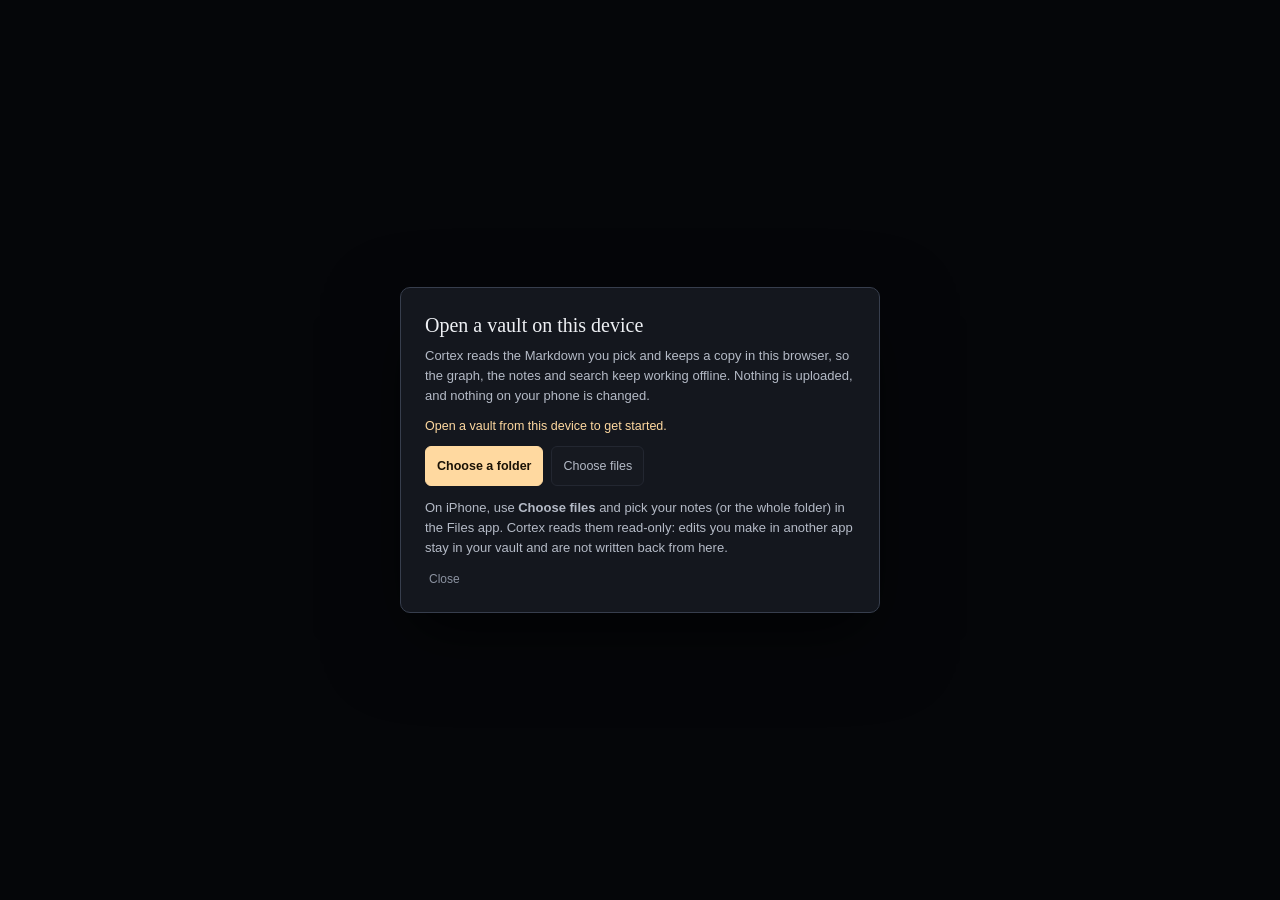
==== commit 981191a8: "Release Cortex 2.4.1: simplified iOS web UI and Obsidian-style Live Preview editor" ====
--- a/web/index.html
+++ b/web/index.html
@@ -12,13 +12,6 @@
   <meta name="apple-mobile-web-app-title" content="Cortex" />
   <link rel="manifest" href="./manifest.json" />
   <script src="./js/theme.js"></script>
-  <script>
-    if ('serviceWorker' in navigator && location.protocol.startsWith('http')) {
-      window.addEventListener('load', () =>
-        navigator.serviceWorker.register('./sw.js').catch(() => {}),
-      );
-    }
-  </script>
   <meta name="description" content="Cortex turns a folder of Markdown into a native note-taking studio and a 3D brain you can see, comparing your sources and keeping the reasoning behind every decision." />
   <meta property="og:type" content="website" />
   <meta property="og:title" content="Cortex — Your notes, as a brain." />
@@ -71,6 +64,13 @@
     <symbol id="i-sparkles" viewBox="0 0 24 24"><path d="M16 18a2 2 0 0 1 2 2a2 2 0 0 1 2 -2a2 2 0 0 1 -2 -2a2 2 0 0 1 -2 2zm0 -12a2 2 0 0 1 2 2a2 2 0 0 1 2 -2a2 2 0 0 1 -2 -2a2 2 0 0 1 -2 2zm-7 12a6 6 0 0 1 6 -6a6 6 0 0 1 -6 -6a6 6 0 0 1 -6 6a6 6 0 0 1 6 6z" /></symbol>
     <symbol id="i-keyboard" viewBox="0 0 24 24"><path d="M2 6m0 2a2 2 0 0 1 2 -2h16a2 2 0 0 1 2 2v8a2 2 0 0 1 -2 2h-16a2 2 0 0 1 -2 -2z" /><path d="M6 10l0 .01" /><path d="M10 10l0 .01" /><path d="M14 10l0 .01" /><path d="M18 10l0 .01" /><path d="M6 14l0 .01" /><path d="M18 14l0 .01" /><path d="M10 14l4 .01" /></symbol>
     <symbol id="i-columns" viewBox="0 0 24 24"><path d="M4 4m0 2a2 2 0 0 1 2 -2h12a2 2 0 0 1 2 2v12a2 2 0 0 1 -2 2h-12a2 2 0 0 1 -2 -2z" /><path d="M12 4v16" /></symbol>
+    <symbol id="i-brain" viewBox="0 0 24 24"><path d="M15.5 13a3.5 3.5 0 0 0 -3.5 3.5v1a3.5 3.5 0 0 0 7 0v-1.8" /><path d="M8.5 13a3.5 3.5 0 0 1 3.5 3.5v1a3.5 3.5 0 0 1 -7 0v-1.8" /><path d="M17.5 16a3.5 3.5 0 0 0 0 -7h-.5" /><path d="M19 9.3v-2.8a3.5 3.5 0 0 0 -7 0" /><path d="M6.5 16a3.5 3.5 0 0 1 0 -7h.5" /><path d="M5 9.3v-2.8a3.5 3.5 0 0 1 7 0v10" /></symbol>
+    <symbol id="i-network" viewBox="0 0 24 24"><path d="M6 9a3 3 0 1 0 6 0a3 3 0 1 0 -6 0" /><path d="M17 5a2 2 0 1 0 4 0a2 2 0 1 0 -4 0" /><path d="M16 17a3 3 0 1 0 6 0a3 3 0 1 0 -6 0" /><path d="M3 18a2 2 0 1 0 4 0a2 2 0 1 0 -4 0" /><path d="M11.6 7.8l5.5 -2.2" /><path d="M11.2 11l5.2 4.3" /><path d="M7.6 11.6l-1.9 4.5" /></symbol>
+    <symbol id="i-decision" viewBox="0 0 24 24"><path d="M7 18a2 2 0 1 0 4 0a2 2 0 1 0 -4 0" /><path d="M7 6a2 2 0 1 0 4 0a2 2 0 1 0 -4 0" /><path d="M15 6a2 2 0 1 0 4 0a2 2 0 1 0 -4 0" /><path d="M9 8v8" /><path d="M17 8v1a3 3 0 0 1 -3 3h-5" /></symbol>
+    <symbol id="i-dots" viewBox="0 0 24 24"><path d="M5 12m-1 0a1 1 0 1 0 2 0a1 1 0 1 0 -2 0" /><path d="M12 12m-1 0a1 1 0 1 0 2 0a1 1 0 1 0 -2 0" /><path d="M19 12m-1 0a1 1 0 1 0 2 0a1 1 0 1 0 -2 0" /></symbol>
+    <symbol id="i-edit" viewBox="0 0 24 24"><path d="M7 7h-1a2 2 0 0 0 -2 2v9a2 2 0 0 0 2 2h9a2 2 0 0 0 2 -2v-1" /><path d="M20.385 6.585a2.1 2.1 0 0 0 -2.97 -2.97l-8.415 8.385v3h3l8.385 -8.415z" /><path d="M16 5l3 3" /></symbol>
+    <symbol id="i-clock" viewBox="0 0 24 24"><path d="M3 12a9 9 0 1 0 18 0a9 9 0 0 0 -18 0" /><path d="M12 7v5l3 3" /></symbol>
+    <symbol id="i-grid" viewBox="0 0 24 24"><path d="M4 4m0 1a1 1 0 0 1 1 -1h4a1 1 0 0 1 1 1v4a1 1 0 0 1 -1 1h-4a1 1 0 0 1 -1 -1z" /><path d="M14 4m0 1a1 1 0 0 1 1 -1h4a1 1 0 0 1 1 1v4a1 1 0 0 1 -1 1h-4a1 1 0 0 1 -1 -1z" /><path d="M4 14m0 1a1 1 0 0 1 1 -1h4a1 1 0 0 1 1 1v4a1 1 0 0 1 -1 1h-4a1 1 0 0 1 -1 -1z" /><path d="M14 14m0 1a1 1 0 0 1 1 -1h4a1 1 0 0 1 1 1v4a1 1 0 0 1 -1 1h-4a1 1 0 0 1 -1 -1z" /></symbol>
   </svg>
 
   <canvas id="stage" aria-label="Graph of notes"></canvas>
@@ -116,6 +116,10 @@
 
     <div class="notes-main-pane" id="notes-main-pane">
       <header class="notes-tabs-bar">
+        <button class="btn notes-mobile-back" id="notes-mobile-back" type="button" aria-label="Back to notes list">
+          <svg class="icon" aria-hidden="true"><use href="#i-chevron-left"></use></svg>
+          <span>Notes</span>
+        </button>
         <button class="icon-button" id="notes-toggle-list" type="button" title="Toggle notes list" aria-label="Toggle notes list" aria-pressed="true">
           <svg class="icon" aria-hidden="true"><use href="#i-sidebar"></use></svg>
         </button>
@@ -128,9 +132,10 @@
         <div class="notes-toolbar-right">
           <span class="notes-save-status" id="notes-save-status">Saved</span>
           <div class="notes-view-modes" id="notes-view-modes" role="group" aria-label="Note editor mode">
-            <button class="notes-mode-btn is-active" data-editor-mode="read" type="button" title="Reading view (Ctrl/⌘+E)">Read</button>
-            <button class="notes-mode-btn" data-editor-mode="split" type="button" title="Live side-by-side editor &amp; preview (Ctrl/⌘+E)">Split</button>
-            <button class="notes-mode-btn" data-editor-mode="edit" type="button" title="Direct source editor (Ctrl/⌘+E)">Edit</button>
+            <button class="notes-mode-btn is-active" data-editor-mode="live" type="button" title="Live preview editor (Ctrl/⌘+E)">Live</button>
+            <button class="notes-mode-btn" data-editor-mode="edit" type="button" title="Direct source editor (Ctrl/⌘+E)">Source</button>
+            <button class="notes-mode-btn" data-editor-mode="read" type="button" title="Reading view (Ctrl/⌘+E)">Read</button>
+            <button class="notes-mode-btn notes-mode-split" data-editor-mode="split" type="button" title="Live side-by-side editor &amp; preview (Ctrl/⌘+E)">Split</button>
           </div>
           <button class="icon-button" id="notes-pin-btn" type="button" title="Pin note (p)" aria-label="Pin note" aria-pressed="false">
             <svg class="icon" aria-hidden="true"><use href="#i-pin"></use></svg>
@@ -166,6 +171,9 @@
           <button class="notes-inspector-tab" data-inspector-tab="links" type="button">Links</button>
           <button class="notes-inspector-tab" data-inspector-tab="outline" type="button">Outline</button>
         </div>
+        <button class="icon-button notes-inspector-close" id="notes-inspector-close" type="button" title="Close inspector" aria-label="Close inspector">
+          <svg class="icon" aria-hidden="true"><use href="#i-x"></use></svg>
+        </button>
       </header>
       <div class="notes-inspector-body" id="notes-inspector-body"></div>
     </aside>
@@ -205,13 +213,14 @@
     </div>
 
     <div class="views" role="group" aria-label="View">
-      <button class="view" data-mode="notes" type="button" aria-pressed="false">Notes</button>
-      <button class="view is-active" data-mode="universe" type="button" aria-pressed="true">Graph</button>
-      <button class="view" data-mode="brain" type="button" aria-pressed="false">Brain</button>
-      <button class="view" data-mode="replay" type="button" aria-pressed="false">Timeline</button>
-      <button class="view" data-mode="atlas" type="button" aria-pressed="false">Atlas</button>
-      <button class="view" data-mode="bento" type="button" aria-pressed="false">Bento</button>
-      <button class="view" data-mode="decisions" type="button" aria-pressed="false">Decisions</button>
+      <button class="view" data-mode="notes" data-mobile-tier="primary" type="button" aria-pressed="false"><svg class="icon view-icon" aria-hidden="true"><use href="#i-notes"></use></svg><span class="view-label">Notes</span></button>
+      <button class="view is-active" data-mode="universe" data-mobile-tier="primary" type="button" aria-pressed="true"><svg class="icon view-icon" aria-hidden="true"><use href="#i-network"></use></svg><span class="view-label">Graph</span></button>
+      <button class="view" data-mode="brain" data-mobile-tier="primary" type="button" aria-pressed="false"><svg class="icon view-icon" aria-hidden="true"><use href="#i-brain"></use></svg><span class="view-label">Brain</span></button>
+      <button class="view" data-mode="replay" data-mobile-tier="secondary" type="button" aria-pressed="false"><svg class="icon view-icon" aria-hidden="true"><use href="#i-clock"></use></svg><span class="view-label">Timeline</span></button>
+      <button class="view" data-mode="atlas" data-mobile-tier="secondary" type="button" aria-pressed="false"><svg class="icon view-icon" aria-hidden="true"><use href="#i-compass"></use></svg><span class="view-label">Atlas</span></button>
+      <button class="view" data-mode="bento" data-mobile-tier="secondary" type="button" aria-pressed="false"><svg class="icon view-icon" aria-hidden="true"><use href="#i-grid"></use></svg><span class="view-label">Bento</span></button>
+      <button class="view" data-mode="decisions" data-mobile-tier="primary" type="button" aria-pressed="false"><svg class="icon view-icon" aria-hidden="true"><use href="#i-decision"></use></svg><span class="view-label">Decisions</span></button>
+      <button class="view view-more" id="mobile-more-btn" type="button" aria-haspopup="dialog" aria-expanded="false" aria-controls="mobile-more-sheet"><svg class="icon view-icon" aria-hidden="true"><use href="#i-dots"></use></svg><span class="view-label" id="mobile-more-label">More</span></button>
     </div>
 
     <div class="toolbar-actions">
@@ -542,7 +551,7 @@
       <header class="launch-brand">
         <img class="launch-logo" src="./logo.svg" width="40" height="40" alt="" />
         <span class="launch-wordmark">Cortex</span>
-        <span class="launch-tag">v2.4.0 · local-first</span>
+        <span class="launch-tag">v2.4.1 · local-first</span>
       </header>
       <h1 class="launch-title">Pick up where you left off.</h1>
       <p class="launch-sub">A native Markdown note studio and six visual views of the folder you already have. Nothing is copied, moved or synced.</p>
@@ -610,6 +619,27 @@
     </article>
   </section>
 
+  <div class="mobile-backdrop" id="mobile-backdrop" hidden></div>
+
+  <section class="mobile-more-sheet" id="mobile-more-sheet" role="dialog" aria-modal="true" aria-labelledby="mobile-more-title" hidden>
+    <header class="mobile-more-head">
+      <h2 class="mobile-more-title" id="mobile-more-title">Views &amp; Actions</h2>
+      <button class="icon-button" id="mobile-more-close" type="button" aria-label="Close views and actions"><svg class="icon" aria-hidden="true"><use href="#i-x"></use></svg></button>
+    </header>
+    <div class="mobile-more-group" role="group" aria-label="More views">
+      <p class="mobile-more-kicker">Views</p>
+      <button class="mobile-sheet-item" data-mobile-mode="atlas" type="button"><svg class="icon" aria-hidden="true"><use href="#i-compass"></use></svg><span>Atlas map</span></button>
+      <button class="mobile-sheet-item" data-mobile-mode="replay" type="button"><svg class="icon" aria-hidden="true"><use href="#i-clock"></use></svg><span>Timeline</span></button>
+      <button class="mobile-sheet-item" data-mobile-mode="bento" type="button"><svg class="icon" aria-hidden="true"><use href="#i-grid"></use></svg><span>Bento grid</span></button>
+    </div>
+    <div class="mobile-more-group" role="group" aria-label="Quick actions">
+      <p class="mobile-more-kicker">Actions</p>
+      <button class="mobile-sheet-item" id="mobile-action-vault" type="button"><svg class="icon" aria-hidden="true"><use href="#i-notes"></use></svg><span>Open device vault</span></button>
+      <button class="mobile-sheet-item" id="mobile-action-theme" type="button"><svg class="icon theme-icon-sun" aria-hidden="true"><use href="#i-sun"></use></svg><svg class="icon theme-icon-moon" aria-hidden="true"><use href="#i-moon"></use></svg><span>Switch theme</span></button>
+      <button class="mobile-sheet-item" id="mobile-action-surprise" type="button"><svg class="icon" aria-hidden="true"><use href="#i-sparkles"></use></svg><span>Random note</span></button>
+    </div>
+  </section>
+
   <div class="toast" id="toast" hidden role="status"></div>
 
   <script type="module" src="./js/main.js"></script>
--- a/web/styles.css
+++ b/web/styles.css
@@ -66,6 +66,12 @@
   --r-lg: 10px;
 
   --toolbar-h: 48px;
+  --dock-h: 0px;
+  --target-size: 24px;
+  --safe-top: env(safe-area-inset-top, 0px);
+  --safe-bottom: env(safe-area-inset-bottom, 0px);
+  --safe-left: env(safe-area-inset-left, 0px);
+  --safe-right: env(safe-area-inset-right, 0px);
   --sidebar-w: 236px;
   --left: 0px;
   --panel-w: 460px;
@@ -233,7 +239,7 @@
   top: var(--toolbar-h);
   left: var(--left);
   width: calc(100vw - var(--left));
-  height: calc(100vh - var(--toolbar-h));
+  height: calc(100svh - var(--toolbar-h) - var(--dock-h));
   display: block;
   background: var(--canvas-bg);
   cursor: grab;
@@ -246,7 +252,7 @@
   top: var(--toolbar-h);
   left: var(--left);
   right: 0;
-  bottom: 0;
+  bottom: var(--dock-h);
   pointer-events: none;
   overflow: hidden;
   z-index: 1;
@@ -372,6 +378,10 @@
 .view {
   appearance: none;
   position: relative;
+  display: inline-flex;
+  align-items: center;
+  justify-content: center;
+  gap: 4px;
   border: 0;
   border-radius: var(--r-sm);
   background: transparent;
@@ -383,6 +393,8 @@
   cursor: pointer;
   transition: color 140ms var(--ease), background 140ms var(--ease);
 }
+.view-icon { display: none; }
+#mobile-more-btn { display: none; }
 .view:hover { color: var(--ink); }
 .view.is-active {
   color: var(--ink);
@@ -512,24 +524,8 @@
   }
   .vault-button { max-width: 210px; }
 }
-@media (max-width: 720px) {
+@media (max-width: 760px) {
   .canvas-status { display: none; }
-}
-@media (max-width: 640px) {
-  .toolbar { gap: 4px; padding: 0 var(--s2); }
-  .search-button span,
-  .search-button kbd { display: none; }
-  .vault-button {
-    flex: 1 1 auto;
-    min-width: 60px;
-    max-width: none;
-    grid-template-areas: "name caret";
-  }
-  .vault-path { display: none; }
-  .views { gap: 2px; padding: 2px; overflow-x: auto; scrollbar-width: none; }
-  .views::-webkit-scrollbar { display: none; }
-  .view { padding: 4px 7px; font-size: 12px; }
-  .toolbar-actions { gap: 2px; }
 }
 
 /* ---------- sidebar & resize handles ---------- */
@@ -1035,6 +1031,8 @@
   flex: 1;
   overflow-y: auto;
   padding: var(--s6) var(--s5) var(--s7);
+  scroll-padding-top: var(--s5);
+  scroll-padding-bottom: calc(var(--s6) + var(--dock-h));
   scrollbar-width: thin;
   scrollbar-color: var(--line-strong) transparent;
 }
@@ -1055,19 +1053,6 @@
   padding: var(--s2) var(--s4);
   border-top: 1px solid var(--line);
   background: var(--surface);
-}
-
-@media (max-width: 640px) {
-  .panel {
-    top: auto;
-    left: 0;
-    right: 0;
-    width: auto;
-    max-height: 78vh;
-    border-left: 0;
-    border-top: 1px solid var(--line);
-  }
-  .resize-handle-panel { display: none; }
 }
 
 /* ---------- note content ---------- */
@@ -1644,12 +1629,26 @@
   display: flex;
   flex-wrap: wrap;
   align-items: center;
-  gap: 2px;
+  gap: 4px;
   padding: var(--s1) var(--s2);
   border: 1px solid var(--line);
   border-bottom: 0;
   border-radius: var(--r) var(--r) 0 0;
   background: var(--surface-2);
+}
+.editor-tool-group {
+  display: inline-flex;
+  align-items: center;
+  gap: 2px;
+  flex: none;
+}
+.editor-sep {
+  display: inline-block;
+  flex: none;
+  width: 1px;
+  height: 16px;
+  margin: 0 3px;
+  background: var(--line);
 }
 .editor-tool {
   appearance: none;
@@ -1665,12 +1664,19 @@
   transition: background 120ms var(--ease), color 120ms var(--ease);
 }
 .editor-tool .icon { width: 15px; height: 15px; }
-.editor-tool:hover { background: var(--surface-3); color: var(--ink); }
+@media (hover: hover) {
+  .editor-tool:hover { background: var(--surface-3); color: var(--ink); }
+}
+.editor-tool[aria-pressed="true"] {
+  background: var(--accent-soft);
+  color: var(--accent);
+  box-shadow: inset 0 0 0 1px var(--accent-line);
+}
 
 .editor {
   display: block;
   width: 100%;
-  min-height: 48vh;
+  min-height: 48svh;
   resize: vertical;
   padding: var(--s3) var(--s4);
   border: 1px solid var(--line);
@@ -1698,7 +1704,7 @@
   display: grid;
   justify-items: center;
   align-content: start;
-  padding-top: 12vh;
+  padding-top: 12svh;
   background: var(--scrim);
   backdrop-filter: blur(4px);
 }
@@ -1732,7 +1738,7 @@
 #palette-input::placeholder { color: var(--ink-3); }
 
 .palette-results {
-  max-height: 50vh;
+  max-height: 50svh;
   overflow-y: auto;
   padding: var(--s2);
   scrollbar-width: thin;
@@ -2084,7 +2090,7 @@
   position: fixed;
   z-index: 2;
   width: min(420px, calc(100vw - 32px));
-  max-height: calc(100vh - 32px);
+  max-height: calc(100svh - 32px);
   overflow-y: auto;
   padding: var(--s4);
   border: 1px solid var(--line-strong);
@@ -2270,7 +2276,7 @@
   top: var(--toolbar-h);
   left: var(--left);
   width: calc(100vw - var(--left));
-  height: calc(100vh - var(--toolbar-h));
+  height: calc(100svh - var(--toolbar-h) - var(--dock-h));
   display: block;
   cursor: grab;
   touch-action: none;
@@ -2312,7 +2318,7 @@
   top: var(--toolbar-h);
   left: var(--left);
   right: 0;
-  bottom: 0;
+  bottom: var(--dock-h);
   overflow-y: auto;
   padding: var(--s6) var(--s6) var(--s7);
   background: var(--bg);
@@ -2477,7 +2483,7 @@
   top: var(--toolbar-h);
   left: var(--left);
   right: 0;
-  bottom: 0;
+  bottom: var(--dock-h);
   overflow-y: auto;
   padding: var(--s6) var(--s6) var(--s7);
   background: var(--bg);
@@ -2727,7 +2733,7 @@
 }
 .settings-box {
   width: min(480px, 100%);
-  max-height: 86vh;
+  max-height: 86svh;
   overflow-y: auto;
   border: 1px solid var(--line-strong);
   border-radius: var(--r-lg);
@@ -3007,13 +3013,17 @@
 }
 
 /* ---------- notes studio workspace (3-column layout) ---------- */
+/* Use position: absolute + z-index: auto (body is 100% viewport with overflow: hidden)
+   so .notes-studio does NOT establish a stacking context (position: fixed always does
+   in Blink/WebKit), letting .notes-inspector-pane.is-mobile-open (z-index: 45) sit above
+   #mobile-backdrop (z-index: 40) while .notes-main-pane (z-index: 12) stays dimmed behind it. */
 .notes-studio {
-  position: fixed;
+  position: absolute;
   top: var(--toolbar-h);
   left: var(--left);
   right: 0;
-  bottom: 0;
-  z-index: 12;
+  bottom: var(--dock-h);
+  z-index: auto;
   display: grid;
   grid-template-columns: 300px minmax(0, 1fr) 310px;
   background: var(--bg);
@@ -3041,6 +3051,8 @@
 
 /* Left Note List Pane */
 .notes-list-pane {
+  position: relative;
+  z-index: 12;
   display: flex;
   flex-direction: column;
   min-width: 0;
@@ -3157,6 +3169,8 @@
   min-height: 0;
   overflow-y: auto;
   padding: var(--s2);
+  scroll-padding-top: var(--s3);
+  scroll-padding-bottom: calc(var(--s5) + var(--dock-h));
   display: flex;
   flex-direction: column;
   gap: 2px;
@@ -3291,6 +3305,8 @@
 
 /* Center Main Document & Editor Pane */
 .notes-main-pane {
+  position: relative;
+  z-index: 12;
   display: flex;
   flex-direction: column;
   min-width: 0;
@@ -3305,6 +3321,13 @@
   padding: 0 var(--s2);
   border-bottom: 1px solid var(--line);
   background: var(--surface);
+}
+.notes-mobile-back {
+  display: none;
+}
+.notes-mobile-back .icon {
+  width: 15px;
+  height: 15px;
 }
 .notes-tabs {
   display: flex;
@@ -3426,10 +3449,12 @@
   min-height: 0;
   overflow-y: auto;
   padding: var(--s6) var(--s6) var(--s7);
+  scroll-padding-top: var(--s5);
+  scroll-padding-bottom: calc(var(--s6) + var(--dock-h));
 }
 .notes-empty-state {
   max-width: 480px;
-  margin: 14vh auto 0;
+  margin: 14svh auto 0;
   text-align: center;
 }
 .notes-empty-state h2 {
@@ -3452,7 +3477,7 @@
 .studio-article-edit {
   display: flex;
   flex-direction: column;
-  min-height: calc(100vh - 140px);
+  min-height: calc(100svh - 140px);
 }
 .studio-doc-head {
   display: grid;
@@ -3557,7 +3582,7 @@
   gap: var(--s5);
   max-width: 1440px;
   margin: 0 auto;
-  min-height: calc(100vh - 150px);
+  min-height: calc(100svh - 150px);
 }
 .studio-editor-col,
 .studio-preview-col {
@@ -3583,7 +3608,10 @@
 }
 .studio-editor {
   flex: 1;
-  min-height: 440px;
+  field-sizing: content;
+  width: 100%;
+  height: auto;
+  min-block-size: 440px;
   font-size: 13.5px;
   line-height: 1.7;
 }
@@ -3682,6 +3710,8 @@
 
 /* Right Inspector Pane (Connections & Outline) */
 .notes-inspector-pane {
+  position: relative;
+  z-index: 12;
   display: flex;
   flex-direction: column;
   min-width: 0;
@@ -3690,13 +3720,22 @@
   background: var(--surface);
 }
 .notes-inspector-head {
+  display: flex;
+  align-items: center;
+  gap: var(--s1);
   padding: var(--s2);
   border-bottom: 1px solid var(--line);
 }
 .notes-inspector-tabs {
+  flex: 1;
+  min-width: 0;
   display: grid;
   grid-template-columns: repeat(4, minmax(0, 1fr));
   gap: 2px;
+}
+.notes-inspector-close {
+  display: none;
+  flex: none;
 }
 .notes-inspector-tab {
   padding: 6px 4px;
@@ -3844,7 +3883,31 @@
   .notes-studio {
     grid-template-columns: 260px minmax(0, 1fr);
   }
-  .notes-inspector-pane { display: none; }
+  .notes-studio.is-list-collapsed,
+  .notes-studio.is-zen {
+    grid-template-columns: 0px minmax(0, 1fr);
+  }
+  .notes-inspector-pane:not(.is-mobile-open) {
+    display: none;
+  }
+  .notes-inspector-pane.is-mobile-open {
+    display: flex;
+    visibility: visible;
+    pointer-events: auto;
+    position: fixed;
+    top: var(--toolbar-h);
+    right: 0;
+    bottom: var(--dock-h);
+    width: min(360px, 90vw);
+    z-index: 45;
+    border-left: 1px solid var(--line-strong);
+    box-shadow: var(--shadow-lg);
+    padding-right: var(--safe-right);
+    animation: panel-in 160ms var(--ease);
+  }
+  .notes-inspector-pane.is-mobile-open .notes-inspector-close {
+    display: inline-grid;
+  }
   .studio-split-layout { grid-template-columns: 1fr; }
   .studio-preview-col {
     padding-left: 0;
@@ -3853,12 +3916,8 @@
     border-top: 1px solid var(--line);
   }
 }
-@media (max-width: 760px) {
-  .notes-studio {
-    grid-template-columns: 1fr;
-  }
-  .notes-list-pane { display: none; }
-  .quick-note-grid { grid-template-columns: 1fr; }
+@media (max-width: 900px) {
+  .notes-mode-split { display: none; }
 }
 
 /* Forced Colors Mode (Windows High Contrast) compatibility. */
@@ -4022,7 +4081,354 @@
 .notes-list-head { flex-wrap: wrap; row-gap: 6px; }
 .notes-list-title { white-space: nowrap; }
 
-/* ---- local vaults, installable web app, phone layout ------------------ */
+/* ---- Obsidian-style Notes Live Preview editor & selection bubble ------ */
+
+.studio-doc-top {
+  display: grid;
+  gap: var(--s2);
+}
+.studio-article-live {
+  position: relative;
+}
+.studio-article-live .studio-doc-top {
+  margin-bottom: var(--s3);
+  padding-bottom: var(--s3);
+  border-bottom: 1px solid var(--line-subtle);
+}
+.studio-article-live .studio-editor-bar {
+  position: sticky;
+  top: calc(-1 * var(--s6));
+  z-index: 15;
+  margin-bottom: var(--s3);
+  border: 1px solid var(--line);
+  border-radius: var(--r);
+  background: var(--surface);
+  box-shadow: var(--shadow-sm);
+}
+.studio-live-host {
+  position: relative;
+  display: flex;
+  flex-direction: column;
+  gap: var(--s3);
+}
+
+.studio-properties {
+  border: 1px solid var(--line);
+  border-radius: var(--r);
+  background: var(--surface);
+  overflow: hidden;
+}
+.studio-properties > summary,
+.studio-properties-summary {
+  display: flex;
+  align-items: center;
+  gap: var(--s2);
+  padding: var(--s2) var(--s3);
+  color: var(--ink-3);
+  font-size: 12px;
+  font-weight: 500;
+  cursor: pointer;
+  list-style: none;
+  user-select: none;
+}
+.studio-properties > summary::-webkit-details-marker,
+.studio-properties-summary::-webkit-details-marker {
+  display: none;
+}
+.studio-properties > summary::before,
+.studio-properties-summary::before {
+  content: "";
+  display: inline-block;
+  width: 5px;
+  height: 5px;
+  border-right: 1.5px solid var(--ink-3);
+  border-bottom: 1.5px solid var(--ink-3);
+  transform: rotate(-45deg);
+  transition: transform 120ms var(--ease);
+  flex: none;
+}
+.studio-properties[open] > summary::before,
+.studio-properties[open] > .studio-properties-summary::before {
+  transform: rotate(45deg);
+}
+@media (hover: hover) {
+  .studio-properties > summary:hover,
+  .studio-properties-summary:hover {
+    color: var(--ink);
+    background: var(--surface-2);
+  }
+}
+.studio-properties > div,
+.studio-properties-body,
+.studio-properties-list {
+  display: flex;
+  flex-wrap: wrap;
+  align-items: center;
+  gap: 6px;
+  padding: var(--s2) var(--s3) var(--s3);
+  border-top: 1px solid var(--line-subtle);
+}
+.studio-prop-chip,
+.studio-properties .studio-prop {
+  display: inline-flex;
+  align-items: center;
+  gap: 5px;
+  padding: 3px 8px;
+  border: 1px solid var(--line);
+  border-radius: var(--r-sm);
+  background: var(--surface-2);
+  font-family: var(--mono);
+  font-size: 11.5px;
+  color: var(--ink-2);
+}
+.studio-tag-pill {
+  display: inline-flex;
+  align-items: center;
+  gap: 4px;
+  padding: 2px 6px 2px 9px;
+  border: 1px solid var(--accent-line);
+  border-radius: 999px;
+  background: var(--accent-soft);
+  color: var(--accent);
+  font-size: 11.5px;
+  font-weight: 500;
+  line-height: 1.4;
+}
+.studio-tag-pill-label,
+.studio-tag-pill > button:first-child {
+  appearance: none;
+  border: 0;
+  padding: 0;
+  background: transparent;
+  color: inherit;
+  font: inherit;
+  cursor: pointer;
+}
+.studio-tag-remove,
+.studio-tag-pill .studio-tag-x {
+  appearance: none;
+  display: inline-grid;
+  place-items: center;
+  width: 16px;
+  height: 16px;
+  padding: 0;
+  border: 0;
+  border-radius: 999px;
+  background: transparent;
+  color: var(--accent);
+  font-size: 12px;
+  line-height: 1;
+  cursor: pointer;
+  opacity: 0.72;
+  transition: opacity 120ms var(--ease), color 120ms var(--ease), background 120ms var(--ease);
+}
+@media (hover: hover) {
+  .studio-tag-remove:hover,
+  .studio-tag-pill .studio-tag-x:hover {
+    opacity: 1;
+    color: var(--danger);
+    background: var(--danger-soft);
+  }
+}
+.studio-tag-add {
+  field-sizing: content;
+  min-width: 68px;
+  max-width: 180px;
+  padding: 3px 9px;
+  border: 1px dashed var(--line-strong);
+  border-radius: 999px;
+  background: transparent;
+  color: var(--ink);
+  font-family: var(--sans);
+  font-size: 11.5px;
+  line-height: 1.4;
+  transition: border-color 120ms var(--ease), background 120ms var(--ease);
+}
+.studio-tag-add::placeholder {
+  color: var(--ink-3);
+}
+.studio-tag-add:focus {
+  outline: none;
+  border-style: solid;
+  border-color: var(--accent);
+  background: var(--surface-2);
+}
+
+.studio-inline-title {
+  display: block;
+  width: 100%;
+  margin: 0;
+  padding: 2px 0 4px;
+  border: 0;
+  border-bottom: 1px solid transparent;
+  border-radius: 0;
+  background: transparent;
+  color: var(--ink);
+  font-family: var(--serif);
+  font-size: 34px;
+  font-weight: 400;
+  line-height: 1.16;
+  letter-spacing: -0.01em;
+  transition: border-color 140ms var(--ease);
+}
+.studio-inline-title::placeholder {
+  color: var(--ink-3);
+}
+.studio-inline-title:focus,
+.studio-inline-title:focus-visible {
+  outline: none;
+  border-bottom-color: var(--accent-line);
+}
+
+.live-editor {
+  display: flex;
+  flex-direction: column;
+  gap: 2px;
+  min-block-size: 280px;
+}
+.live-block {
+  position: relative;
+  padding: 4px var(--s2);
+  margin: 0 calc(-1 * var(--s2));
+  border: 1px solid transparent;
+  border-radius: var(--r);
+  cursor: text;
+  transition: background 120ms var(--ease), border-color 120ms var(--ease), box-shadow 120ms var(--ease);
+}
+@media (hover: hover) {
+  .live-block:hover:not(.is-editing) {
+    background: var(--surface);
+    border-color: var(--line-subtle);
+  }
+}
+.live-block-view.prose {
+  margin-top: 0;
+}
+.live-block-view.prose > :first-child {
+  margin-top: 0;
+}
+.live-block-view.prose > :last-child {
+  margin-bottom: 0;
+}
+.live-block.is-editing {
+  background: var(--accent-soft);
+  border-color: var(--accent-line);
+  box-shadow: var(--shadow-sm);
+  padding: var(--s2) var(--s3);
+}
+.live-block-input {
+  display: block;
+  width: 100%;
+  height: auto;
+  min-block-size: 1.74em;
+  field-sizing: content;
+  resize: none;
+  margin: 0;
+  padding: 0;
+  border: 0;
+  background: transparent;
+  color: var(--ink);
+  font-family: var(--sans);
+  font-size: 15px;
+  line-height: 1.74;
+  overflow: hidden;
+}
+.live-block-input:focus,
+.live-block-input:focus-visible {
+  outline: none;
+}
+.live-block.is-editing.is-heading .live-block-input {
+  font-family: var(--serif);
+  font-size: 22px;
+  line-height: 1.3;
+  color: var(--ink);
+}
+.live-block.is-editing.is-code .live-block-input,
+.live-block.is-editing.is-math .live-block-input,
+.live-block.is-editing.is-table .live-block-input {
+  font-family: var(--mono);
+  font-size: 13.5px;
+  line-height: 1.6;
+}
+.live-block.is-editing.is-blockquote .live-block-input,
+.live-block.is-editing.is-callout .live-block-input {
+  color: var(--prose-ink);
+}
+.live-block-append {
+  appearance: none;
+  display: block;
+  width: 100%;
+  min-block-size: 72px;
+  margin-top: var(--s2);
+  padding: var(--s3) var(--s2);
+  border: 1px dashed transparent;
+  border-radius: var(--r);
+  background: transparent;
+  color: var(--ink-3);
+  font-family: var(--sans);
+  font-size: 13px;
+  text-align: left;
+  cursor: text;
+  opacity: 0.68;
+  transition: opacity 140ms var(--ease), border-color 140ms var(--ease), background 140ms var(--ease);
+}
+@media (hover: hover) {
+  .live-block-append:hover {
+    opacity: 1;
+    border-color: var(--line);
+    background: var(--surface);
+  }
+}
+.live-block-append:focus-visible {
+  opacity: 1;
+  border-color: var(--accent-line);
+}
+
+.selection-bubble {
+  position: absolute;
+  z-index: 46;
+  display: inline-flex;
+  align-items: center;
+  gap: 2px;
+  padding: 3px;
+  border: 1px solid var(--line-strong);
+  border-radius: 999px;
+  background: var(--surface-elevated);
+  box-shadow: var(--shadow-lg);
+  transform: translate(-50%, calc(-100% - 8px));
+  animation: bubble-in 120ms var(--ease);
+}
+@keyframes bubble-in {
+  from {
+    opacity: 0;
+    transform: translate(-50%, calc(-100% - 2px)) scale(0.96);
+  }
+}
+.selection-bubble button {
+  appearance: none;
+  display: inline-grid;
+  place-items: center;
+  min-width: 28px;
+  height: 28px;
+  padding: 0 7px;
+  border: 0;
+  border-radius: 999px;
+  background: transparent;
+  color: var(--ink-2);
+  font-family: var(--sans);
+  font-size: 12px;
+  font-weight: 600;
+  cursor: pointer;
+  transition: background 100ms var(--ease), color 100ms var(--ease);
+}
+@media (hover: hover) {
+  .selection-bubble button:hover {
+    background: var(--accent-soft);
+    color: var(--accent);
+  }
+}
+
+/* ---- local vaults, mobile sheets, touch & iOS/mobile layout ----------- */
 
 .local-vault {
   position: fixed;
@@ -4030,93 +4436,490 @@
   z-index: 500;
   display: grid;
   place-items: center;
-  padding: 24px;
-  background: rgba(4, 6, 11, 0.78);
+  padding: var(--s5);
+  background: var(--scrim);
   -webkit-backdrop-filter: blur(10px);
   backdrop-filter: blur(10px);
 }
-
 .local-vault[hidden] { display: none; }
-
 .local-vault-card {
   width: min(480px, 100%);
-  border: 1px solid var(--line, #262c38);
-  border-radius: 18px;
-  background: var(--panel, #12151c);
-  color: var(--text, #e8ecf4);
-  padding: 22px;
-  box-shadow: 0 30px 90px rgba(0, 0, 0, 0.55);
-}
-
+  border: 1px solid var(--line-strong);
+  border-radius: var(--r-lg);
+  background: var(--surface-elevated);
+  color: var(--ink);
+  padding: var(--s5);
+  box-shadow: var(--shadow-lg);
+}
 .local-vault-card h2 {
-  margin: 0 0 10px;
-  font-size: 1.15rem;
+  margin: 0 0 var(--s2);
+  font-family: var(--serif);
+  font-size: 20px;
+  font-weight: 400;
   line-height: 1.3;
 }
-
 .local-vault-copy,
 .local-vault-help {
-  margin: 0 0 12px;
-  color: var(--muted, #9aa5b8);
-  font-size: 0.9rem;
-  line-height: 1.5;
-}
-
+  margin: 0 0 var(--s3);
+  color: var(--ink-2);
+  font-size: 13px;
+  line-height: 1.55;
+}
 .local-vault-status {
   min-height: 1.2em;
-  margin: 0 0 12px;
-  font-size: 0.85rem;
-  color: var(--accent, #8fb4ff);
-}
-
+  margin: 0 0 var(--s3);
+  font-size: 12.5px;
+  color: var(--accent);
+}
 .local-vault-actions {
   display: flex;
-  gap: 10px;
-  margin-bottom: 12px;
-}
-
+  gap: var(--s2);
+  margin-bottom: var(--s3);
+}
 .local-vault-actions .btn { min-height: 40px; }
-
 .local-vault-foot {
   display: flex;
   justify-content: space-between;
-  gap: 12px;
-  margin-top: 14px;
-}
-
+  gap: var(--s3);
+  margin-top: var(--s3);
+}
+
+/* Mobile backdrop & "More" bottom sheet */
+.mobile-backdrop {
+  position: fixed;
+  inset: 0;
+  z-index: 40;
+  background: var(--scrim);
+  backdrop-filter: blur(3px);
+  -webkit-backdrop-filter: blur(3px);
+}
+.mobile-more-sheet {
+  position: fixed;
+  left: max(var(--s2), var(--safe-left));
+  right: max(var(--s2), var(--safe-right));
+  bottom: calc(var(--dock-h) + var(--s2));
+  z-index: 50;
+  max-height: calc(100svh - var(--toolbar-h) - var(--dock-h) - var(--s5));
+  overflow-y: auto;
+  display: grid;
+  gap: var(--s3);
+  padding: var(--s3);
+  border: 1px solid var(--line-strong);
+  border-radius: var(--r-lg);
+  background: var(--surface-elevated);
+  box-shadow: var(--shadow-lg);
+  animation: sheet-up 160ms var(--ease);
+}
+@keyframes sheet-up {
+  from {
+    transform: translateY(14px);
+    opacity: 0;
+  }
+}
+.mobile-more-head {
+  display: flex;
+  align-items: center;
+  justify-content: space-between;
+  gap: var(--s2);
+  padding-bottom: var(--s2);
+  border-bottom: 1px solid var(--line);
+}
+.mobile-more-title {
+  margin: 0;
+  font-size: 13.5px;
+  font-weight: 600;
+  color: var(--ink);
+}
+.mobile-more-group {
+  display: grid;
+  gap: 4px;
+}
+.mobile-more-kicker {
+  margin: 0 0 2px;
+  padding: 0 var(--s2);
+  font-size: 11px;
+  font-weight: 600;
+  letter-spacing: 0.04em;
+  text-transform: uppercase;
+  color: var(--ink-3);
+}
+.mobile-sheet-item {
+  appearance: none;
+  display: flex;
+  align-items: center;
+  gap: var(--s3);
+  width: 100%;
+  min-height: 44px;
+  padding: var(--s2) var(--s3);
+  border: 1px solid transparent;
+  border-radius: var(--r);
+  background: var(--surface-2);
+  color: var(--ink);
+  font-family: var(--sans);
+  font-size: 14px;
+  font-weight: 500;
+  text-align: left;
+  cursor: pointer;
+  transition: background 120ms var(--ease), border-color 120ms var(--ease), color 120ms var(--ease);
+}
+.mobile-sheet-item .icon {
+  width: 18px;
+  height: 18px;
+  color: var(--ink-2);
+}
+.mobile-sheet-item.is-active {
+  border-color: var(--accent-line);
+  background: var(--accent-soft);
+  color: var(--accent);
+}
+.mobile-sheet-item.is-active .icon {
+  color: var(--accent);
+}
+
+/* Coarse pointer (touch) hit-target adaptation */
+@media (pointer: coarse) {
+  :root {
+    --target-size: 44px;
+  }
+  .icon-button,
+  .search-button,
+  .view,
+  .editor-tool {
+    min-width: var(--target-size);
+    min-height: var(--target-size);
+  }
+  .btn,
+  .choice,
+  .notes-mode-btn,
+  .notes-scope,
+  .notes-view-opt,
+  .notes-inspector-tab,
+  .mobile-sheet-item,
+  .notes-more-item,
+  .tree-folder,
+  .tree-note,
+  .folder-item,
+  .vault-item,
+  .relation {
+    min-height: var(--target-size);
+  }
+  input:not([type="checkbox"]):not([type="radio"]):not([type="range"]):not(.studio-tag-add),
+  textarea:not(.live-block-input) {
+    min-height: var(--target-size);
+  }
+  .notes-card-pin,
+  .tree-note-pin,
+  .pinned-unpin {
+    opacity: 1;
+    min-width: 36px;
+    min-height: 36px;
+  }
+  .selection-bubble button {
+    min-width: 36px;
+    height: 36px;
+  }
+}
+
+/* iOS / Mobile shell (<= 760px) */
 @media (max-width: 760px) {
+  :root {
+    --toolbar-h: calc(52px + var(--safe-top));
+    --dock-h: calc(60px + var(--safe-bottom));
+  }
+
   .toolbar {
-    padding-top: max(6px, env(safe-area-inset-top));
-    padding-right: max(10px, env(safe-area-inset-right));
-    padding-left: max(10px, env(safe-area-inset-left));
-    gap: 6px;
-  }
-
+    display: flex;
+    align-items: center;
+    justify-content: space-between;
+    gap: 4px;
+    height: var(--toolbar-h);
+    min-height: var(--toolbar-h);
+    padding: var(--safe-top) max(10px, var(--safe-right)) 0 max(10px, var(--safe-left));
+  }
+  .toolbar-left {
+    flex: 1 1 auto;
+    min-width: 0;
+    gap: 2px;
+  }
+  .toolbar-actions {
+    flex: 0 0 auto;
+    gap: 2px;
+  }
+  .brand-mark,
+  .vault-path,
+  #shortcuts-button,
+  #surprise-note,
+  #tour-button,
+  #theme-toggle,
+  #today-note {
+    display: none;
+  }
+  .vault-button {
+    flex: 0 1 auto;
+    min-width: 0;
+    max-width: min(160px, 100%);
+    grid-template-areas: "name caret";
+    padding: 4px 6px;
+  }
+  .search-button {
+    width: 40px;
+    height: 40px;
+    padding: 0;
+    justify-content: center;
+    border-color: transparent;
+    background: transparent;
+    color: var(--ink-2);
+  }
+  .search-button span,
+  .search-button kbd {
+    display: none;
+  }
+  .icon-button {
+    width: 40px;
+    height: 40px;
+  }
+
+  /* Bottom iOS-style 5-tab navigation dock */
   .views {
+    position: fixed;
+    left: 0;
+    right: 0;
+    bottom: 0;
+    z-index: 32;
+    min-block-size: var(--dock-h);
+    padding: 6px max(8px, var(--safe-right)) max(6px, var(--safe-bottom)) max(8px, var(--safe-left));
+    display: grid;
+    grid-template-columns: repeat(5, minmax(0, 1fr));
+    align-items: stretch;
+    gap: 2px;
+    border: 0;
+    border-top: 1px solid var(--line);
+    border-radius: 0;
+    background: var(--surface);
+    box-shadow: var(--shadow-sm);
+  }
+  .views [data-mobile-tier="secondary"] {
+    display: none;
+  }
+  #mobile-more-btn {
+    display: flex;
+  }
+  .views .view {
+    display: flex;
+    flex-direction: column;
+    align-items: center;
+    justify-content: center;
+    gap: 3px;
+    min-width: 0;
+    min-height: 44px;
+    padding: 4px 2px;
+    border-radius: var(--r);
+    font-size: 10.5px;
+    font-weight: 500;
+    line-height: 1.1;
+    color: var(--ink-3);
+    background: transparent;
+    box-shadow: none;
+  }
+  .views .view .view-icon {
+    display: block;
+    width: 20px;
+    height: 20px;
+  }
+  .views .view .view-label {
+    max-width: 100%;
+    overflow: hidden;
+    text-overflow: ellipsis;
+    white-space: nowrap;
+  }
+  .views .view.is-active,
+  .views .view[aria-expanded="true"] {
+    color: var(--accent);
+    background: var(--accent-soft);
+    box-shadow: none;
+  }
+
+  /* Offset floating bars & views above the bottom dock */
+  .timeline {
+    bottom: calc(var(--dock-h) + var(--s3));
+    width: calc(100vw - 24px);
+    left: 50%;
+  }
+  .toast {
+    bottom: calc(var(--dock-h) + var(--s3));
+    left: 50%;
+  }
+  .bento,
+  .decisions {
+    padding: var(--s4) max(var(--s4), var(--safe-right)) calc(var(--dock-h) + var(--s5)) max(var(--s4), var(--safe-left));
+  }
+  .resize-handle,
+  .sidebar-hint {
+    display: none;
+  }
+
+  /* Mobile slide-over drawers (sidebar, note panel, inspector) */
+  .sidebar {
+    position: fixed;
+    top: 0;
+    left: 0;
+    bottom: 0;
+    height: 100svh;
+    width: min(320px, 86vw);
+    z-index: 45;
+    padding: calc(var(--s4) + var(--safe-top)) var(--s3) calc(var(--s4) + var(--safe-bottom)) max(var(--s3), var(--safe-left));
+    border-right: 1px solid var(--line-strong);
+    box-shadow: var(--shadow-lg);
+  }
+  .panel {
+    position: fixed;
+    top: 0;
+    left: 0;
+    right: 0;
+    bottom: 0;
+    width: 100vw;
+    height: 100svh;
+    z-index: 45;
+    border-left: 0;
+    box-shadow: var(--shadow-lg);
+  }
+  .panel-head {
+    padding-top: calc(var(--s2) + var(--safe-top));
+    padding-left: max(var(--s3), var(--safe-left));
+    padding-right: max(var(--s3), var(--safe-right));
+  }
+  .panel-scroll {
+    padding: var(--s4) max(var(--s4), var(--safe-right)) var(--s6) max(var(--s4), var(--safe-left));
+  }
+  .panel-actions {
+    padding-bottom: calc(var(--s2) + var(--safe-bottom));
+    padding-left: max(var(--s3), var(--safe-left));
+    padding-right: max(var(--s3), var(--safe-right));
+  }
+  .notes-inspector-pane.is-mobile-open {
+    top: 0;
+    bottom: 0;
+    height: 100svh;
+    padding-top: var(--safe-top);
+    padding-bottom: var(--safe-bottom);
+    padding-right: var(--safe-right);
+  }
+
+  /* Notes Studio mobile two-step navigation (list -> reading/editing) */
+  .notes-studio,
+  .notes-studio.is-list-collapsed,
+  .notes-studio.is-inspector-collapsed,
+  .notes-studio.is-list-collapsed.is-inspector-collapsed,
+  .notes-studio.is-zen {
+    grid-template-columns: 1fr;
+    bottom: var(--dock-h);
+  }
+  .notes-studio:not(.is-mobile-reading) .notes-main-pane {
+    display: none;
+  }
+  .notes-studio:not(.is-mobile-reading) .notes-list-pane {
+    display: flex;
+    width: 100%;
+    visibility: visible;
+    pointer-events: auto;
+    border-right: 0;
+  }
+  .notes-studio.is-mobile-reading .notes-list-pane {
+    display: none;
+  }
+  .notes-studio.is-mobile-reading .notes-main-pane {
+    display: flex;
+    width: 100%;
+  }
+  .notes-studio.is-mobile-reading .notes-mobile-back {
+    display: inline-flex;
+    align-items: center;
+    gap: 4px;
+    flex: none;
+    padding: 4px 8px 4px 4px;
+    min-height: 40px;
+  }
+  .notes-studio.is-mobile-reading .notes-tabs,
+  .notes-studio.is-mobile-reading #notes-toggle-list,
+  .notes-studio.is-mobile-reading #notes-tab-new,
+  .notes-studio.is-mobile-reading .notes-mini-outline,
+  .notes-studio.is-mobile-reading .notes-mode-split {
+    display: none;
+  }
+  .notes-studio.is-mobile-reading .notes-tabs-bar {
+    height: auto;
+    min-height: 48px;
+    justify-content: space-between;
+    gap: 4px;
+    padding: var(--s1) max(var(--s2), var(--safe-right)) var(--s1) max(var(--s2), var(--safe-left));
+  }
+  .notes-studio.is-mobile-reading .notes-toolbar-right {
+    gap: 2px;
+    min-width: 0;
+  }
+  .notes-studio.is-mobile-reading .notes-toolbar-right .icon-button {
+    width: 36px;
+    min-width: 36px;
+    height: 40px;
+    min-height: 40px;
+  }
+  .notes-studio.is-mobile-reading .notes-mode-btn {
+    padding: 4px 7px;
+    min-height: 34px;
+    font-size: 11.5px;
+  }
+  .notes-studio.is-mobile-reading .notes-save-status {
+    display: none;
+  }
+  .notes-studio.is-mobile-reading .notes-save-status[data-state="dirty"],
+  .notes-studio.is-mobile-reading .notes-save-status[data-state="saving"] {
+    display: inline-flex;
+    padding: 2px 6px;
+    font-size: 10.5px;
+  }
+  .notes-canvas {
+    padding: var(--s4) max(var(--s4), var(--safe-right)) calc(var(--s7) + var(--s4)) max(var(--s4), var(--safe-left));
+  }
+
+  /* Horizontal scrollable sticky formatting ribbon on mobile */
+  .studio-editor-bar {
+    position: sticky;
+    top: calc(-1 * var(--s4));
+    z-index: 15;
     flex-wrap: nowrap;
     overflow-x: auto;
     scrollbar-width: none;
+    scroll-snap-type: x proximity;
     -webkit-overflow-scrolling: touch;
-  }
-
-  .views::-webkit-scrollbar { display: none; }
-
-  .view { min-height: 38px; }
-
-  .icon-button,
-  .search-button { min-width: 40px; min-height: 40px; }
-
-  .panel { width: min(100vw, 460px); }
-
-  .local-vault { padding: max(16px, env(safe-area-inset-top)) 16px max(16px, env(safe-area-inset-bottom)); }
-
-  .local-vault-card { padding: 18px; border-radius: 16px; }
-
+    mask-image: linear-gradient(to right, #000 0, #000 calc(100% - 20px), transparent 100%);
+    -webkit-mask-image: linear-gradient(to right, #000 0, #000 calc(100% - 20px), transparent 100%);
+    padding-right: var(--s5);
+  }
+  .studio-editor-bar::-webkit-scrollbar { display: none; }
+  .studio-editor-bar .editor-tool {
+    scroll-snap-align: start;
+    flex: none;
+  }
+
+  /* Prevent iOS Safari auto-zoom on form controls (font-size >= 16px) */
+  #notes-filter,
+  #studio-editor,
+  .live-block-input,
+  .studio-tag-add,
+  #palette-input,
+  #notes-quick-input,
+  .field-input,
+  .quick-note-textarea,
+  .tally-add-input {
+    font-size: 16px;
+  }
+  .studio-inline-title {
+    font-size: 26px;
+  }
+
+  .quick-note-grid { grid-template-columns: 1fr; }
+  .local-vault { padding: max(16px, var(--safe-top)) 16px max(16px, var(--safe-bottom)); }
+  .local-vault-card { padding: 18px; border-radius: var(--r-lg); }
   .local-vault-actions { flex-direction: column; }
-
   .local-vault-actions .btn { width: 100%; min-height: 46px; }
 }
-
-@media (display-mode: standalone) {
-  .toolbar { padding-top: max(10px, env(safe-area-inset-top)); }
-}
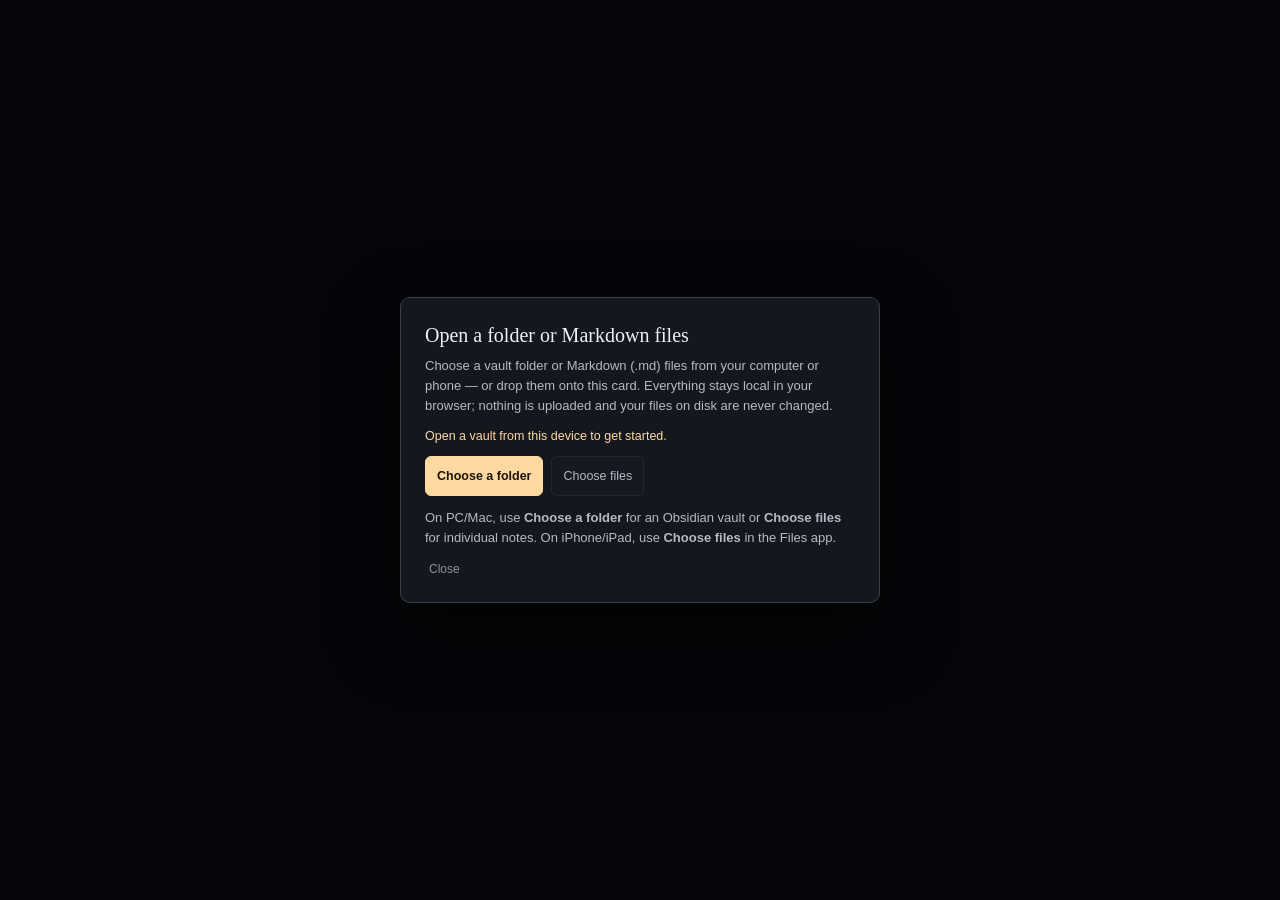
==== commit ed48e6d4: "Fix opening local files and folders on GitHub Pages on PC" ====
--- a/web/index.html
+++ b/web/index.html
@@ -71,6 +71,7 @@
     <symbol id="i-edit" viewBox="0 0 24 24"><path d="M7 7h-1a2 2 0 0 0 -2 2v9a2 2 0 0 0 2 2h9a2 2 0 0 0 2 -2v-1" /><path d="M20.385 6.585a2.1 2.1 0 0 0 -2.97 -2.97l-8.415 8.385v3h3l8.385 -8.415z" /><path d="M16 5l3 3" /></symbol>
     <symbol id="i-clock" viewBox="0 0 24 24"><path d="M3 12a9 9 0 1 0 18 0a9 9 0 0 0 -18 0" /><path d="M12 7v5l3 3" /></symbol>
     <symbol id="i-grid" viewBox="0 0 24 24"><path d="M4 4m0 1a1 1 0 0 1 1 -1h4a1 1 0 0 1 1 1v4a1 1 0 0 1 -1 1h-4a1 1 0 0 1 -1 -1z" /><path d="M14 4m0 1a1 1 0 0 1 1 -1h4a1 1 0 0 1 1 1v4a1 1 0 0 1 -1 1h-4a1 1 0 0 1 -1 -1z" /><path d="M4 14m0 1a1 1 0 0 1 1 -1h4a1 1 0 0 1 1 1v4a1 1 0 0 1 -1 1h-4a1 1 0 0 1 -1 -1z" /><path d="M14 14m0 1a1 1 0 0 1 1 -1h4a1 1 0 0 1 1 1v4a1 1 0 0 1 -1 1h-4a1 1 0 0 1 -1 -1z" /></symbol>
+    <symbol id="i-folder-open" viewBox="0 0 24 24"><path d="M5 19l2.757 -7.351a1 1 0 0 1 .936 -.649h12.307a1 1 0 0 1 .986 1.164l-.996 5.211a2 2 0 0 1 -1.964 1.625h-14.026a2 2 0 0 1 -2 -2v-11a2 2 0 0 1 2 -2h4l3 3h7a2 2 0 0 1 2 2v2" /></symbol>
   </svg>
 
   <canvas id="stage" aria-label="Graph of notes"></canvas>
@@ -228,7 +229,7 @@
         <svg class="icon" aria-hidden="true"><use href="#i-search"></use></svg>
         <span>Search</span><kbd data-mod="K"></kbd>
       </button>
-      <button class="icon-button" id="open-vault" type="button" title="Open a vault from this device" aria-label="Open a vault from this device"><svg class="icon" aria-hidden="true"><use href="#i-notes"></use></svg></button>
+      <button class="open-vault-button" id="open-vault" type="button" title="Open a folder or Markdown files from this device" aria-label="Open a folder or Markdown files from this device"><svg class="icon" aria-hidden="true"><use href="#i-folder-open"></use></svg><span>Open</span></button>
       <button class="tour-button" id="tour-button" type="button" title="Take the guided tour" aria-haspopup="dialog" hidden>
         <svg class="icon tour-icon-start" aria-hidden="true"><use href="#i-compass"></use></svg>
         <svg class="icon tour-icon-replay" aria-hidden="true" hidden><use href="#i-refresh"></use></svg>
@@ -634,7 +635,7 @@
     </div>
     <div class="mobile-more-group" role="group" aria-label="Quick actions">
       <p class="mobile-more-kicker">Actions</p>
-      <button class="mobile-sheet-item" id="mobile-action-vault" type="button"><svg class="icon" aria-hidden="true"><use href="#i-notes"></use></svg><span>Open device vault</span></button>
+      <button class="mobile-sheet-item" id="mobile-action-vault" type="button"><svg class="icon" aria-hidden="true"><use href="#i-folder-open"></use></svg><span>Open device vault</span></button>
       <button class="mobile-sheet-item" id="mobile-action-theme" type="button"><svg class="icon theme-icon-sun" aria-hidden="true"><use href="#i-sun"></use></svg><svg class="icon theme-icon-moon" aria-hidden="true"><use href="#i-moon"></use></svg><span>Switch theme</span></button>
       <button class="mobile-sheet-item" id="mobile-action-surprise" type="button"><svg class="icon" aria-hidden="true"><use href="#i-sparkles"></use></svg><span>Random note</span></button>
     </div>
@@ -645,16 +646,16 @@
   <script type="module" src="./js/main.js"></script>
   <div class="local-vault" id="local-vault" hidden role="dialog" aria-modal="true" aria-labelledby="local-vault-title">
     <div class="local-vault-card">
-      <h2 id="local-vault-title">Open a vault on this device</h2>
-      <p class="local-vault-copy">Cortex reads the Markdown you pick and keeps a copy in this browser, so the graph, the notes and search keep working offline. Nothing is uploaded, and nothing on your phone is changed.</p>
+      <h2 id="local-vault-title">Open a folder or Markdown files</h2>
+      <p class="local-vault-copy">Choose a vault folder or Markdown (.md) files from your computer or phone — or drop them onto this card. Everything stays local in your browser; nothing is uploaded and your files on disk are never changed.</p>
       <p class="local-vault-status" id="local-vault-status" role="status"></p>
       <div class="local-vault-actions">
         <button class="btn btn-primary" id="local-vault-folder-button" type="button">Choose a folder</button>
         <button class="btn" id="local-vault-files-button" type="button">Choose files</button>
       </div>
-      <p class="local-vault-help">On iPhone, use <strong>Choose files</strong> and pick your notes (or the whole folder) in the Files app. Cortex reads them read-only: edits you make in another app stay in your vault and are not written back from here.</p>
+      <p class="local-vault-help">On PC/Mac, use <strong>Choose a folder</strong> for an Obsidian vault or <strong>Choose files</strong> for individual notes. On iPhone/iPad, use <strong>Choose files</strong> in the Files app.</p>
       <div class="local-vault-foot">
-        <button class="text-button" id="local-vault-forget" type="button" hidden>Forget the saved vault</button>
+        <button class="text-button" id="local-vault-forget" type="button" hidden>Return to demo vault</button>
         <button class="text-button" id="local-vault-close" type="button">Close</button>
       </div>
       <input id="local-vault-folder" type="file" webkitdirectory directory multiple hidden />
--- a/web/styles.css
+++ b/web/styles.css
@@ -448,6 +448,34 @@
 .search-button .icon { width: 14px; height: 14px; }
 .search-button:hover { color: var(--ink); border-color: var(--line-strong); background: var(--surface-2); }
 .search-button kbd { font-size: 11px; }
+
+.open-vault-button {
+  appearance: none;
+  display: inline-flex;
+  align-items: center;
+  gap: 6px;
+  height: 28px;
+  padding: 0 var(--s2);
+  border: 1px solid var(--line);
+  border-radius: var(--r);
+  background: var(--bg);
+  color: var(--ink-2);
+  font-family: var(--sans);
+  font-size: 12px;
+  font-weight: 500;
+  white-space: nowrap;
+  cursor: pointer;
+  transition: color 140ms var(--ease), border-color 140ms var(--ease), background 140ms var(--ease);
+}
+.open-vault-button[hidden] { display: none; }
+.open-vault-button .icon { width: 14px; height: 14px; }
+@media (hover: hover) {
+  .open-vault-button:hover {
+    color: var(--ink);
+    border-color: var(--line-strong);
+    background: var(--surface-2);
+  }
+}
 
 .icon-button {
   appearance: none;
@@ -512,6 +540,7 @@
   top: calc(var(--toolbar-h) + 14px);
   bottom: auto;
 }
+body.mode-notes .canvas-status,
 body.mode-atlas .canvas-status {
   display: none;
 }
@@ -4450,6 +4479,12 @@
   color: var(--ink);
   padding: var(--s5);
   box-shadow: var(--shadow-lg);
+  transition: border-color 140ms var(--ease), background 140ms var(--ease), box-shadow 140ms var(--ease);
+}
+.local-vault-card.is-dragover {
+  border-color: var(--accent);
+  background: var(--surface-elevated);
+  box-shadow: 0 0 0 2px var(--accent-soft), var(--shadow-lg);
 }
 .local-vault-card h2 {
   margin: 0 0 var(--s2);
@@ -4677,6 +4712,17 @@
   .icon-button {
     width: 40px;
     height: 40px;
+  }
+  .open-vault-button {
+    width: 40px;
+    height: 40px;
+    padding: 0;
+    justify-content: center;
+    border-color: transparent;
+    background: transparent;
+  }
+  .open-vault-button span {
+    display: none;
   }
 
   /* Bottom iOS-style 5-tab navigation dock */
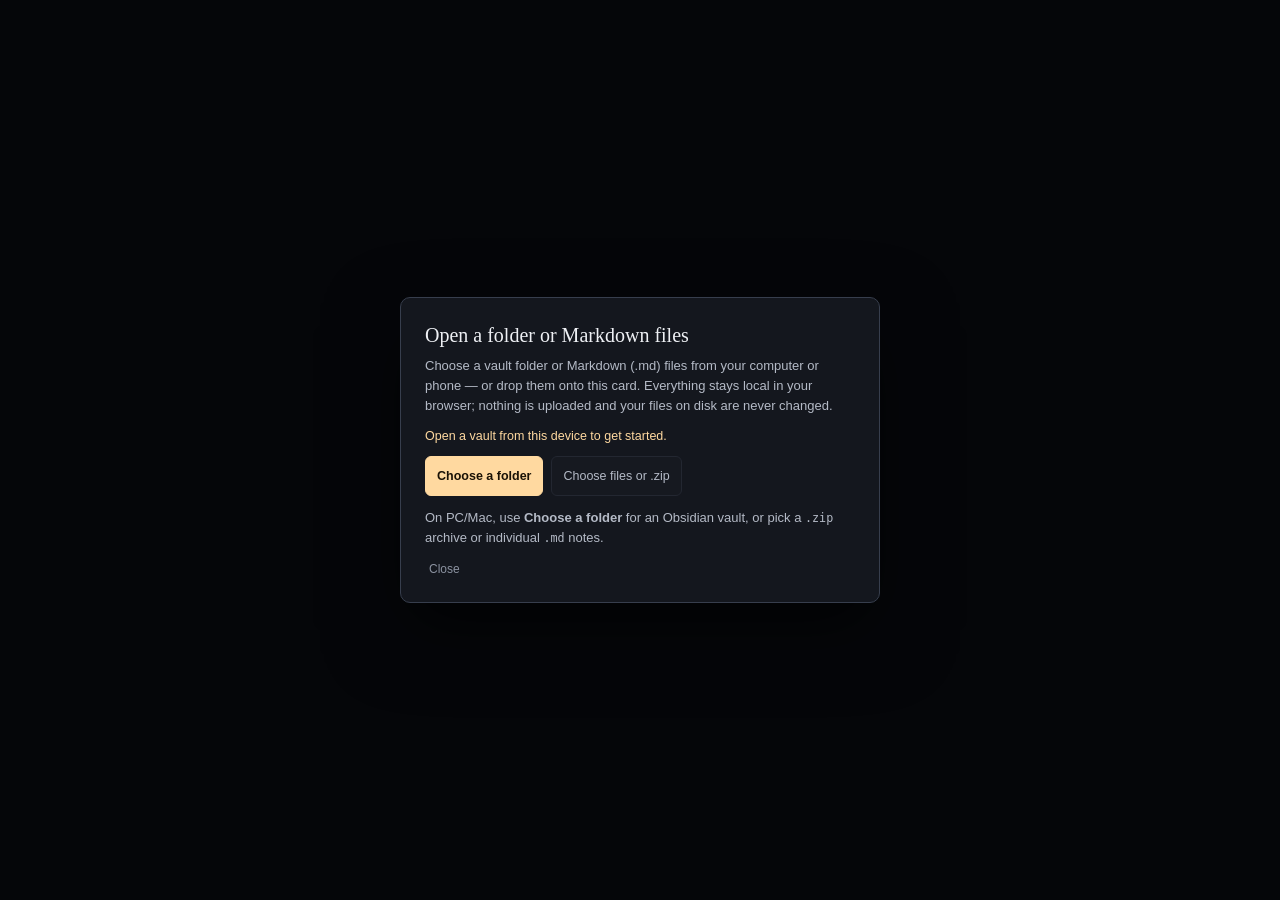
==== commit 7015895e: "Improve iOS Pages vault import with native .zip folder support" ====
--- a/web/index.html
+++ b/web/index.html
@@ -72,6 +72,7 @@
     <symbol id="i-clock" viewBox="0 0 24 24"><path d="M3 12a9 9 0 1 0 18 0a9 9 0 0 0 -18 0" /><path d="M12 7v5l3 3" /></symbol>
     <symbol id="i-grid" viewBox="0 0 24 24"><path d="M4 4m0 1a1 1 0 0 1 1 -1h4a1 1 0 0 1 1 1v4a1 1 0 0 1 -1 1h-4a1 1 0 0 1 -1 -1z" /><path d="M14 4m0 1a1 1 0 0 1 1 -1h4a1 1 0 0 1 1 1v4a1 1 0 0 1 -1 1h-4a1 1 0 0 1 -1 -1z" /><path d="M4 14m0 1a1 1 0 0 1 1 -1h4a1 1 0 0 1 1 1v4a1 1 0 0 1 -1 1h-4a1 1 0 0 1 -1 -1z" /><path d="M14 14m0 1a1 1 0 0 1 1 -1h4a1 1 0 0 1 1 1v4a1 1 0 0 1 -1 1h-4a1 1 0 0 1 -1 -1z" /></symbol>
     <symbol id="i-folder-open" viewBox="0 0 24 24"><path d="M5 19l2.757 -7.351a1 1 0 0 1 .936 -.649h12.307a1 1 0 0 1 .986 1.164l-.996 5.211a2 2 0 0 1 -1.964 1.625h-14.026a2 2 0 0 1 -2 -2v-11a2 2 0 0 1 2 -2h4l3 3h7a2 2 0 0 1 2 2v2" /></symbol>
+    <symbol id="i-download" viewBox="0 0 24 24"><path d="M4 17v2a2 2 0 0 0 2 2h12a2 2 0 0 0 2 -2v-2" /><path d="M7 11l5 5l5 -5" /><path d="M12 4l0 12" /></symbol>
   </svg>
 
   <canvas id="stage" aria-label="Graph of notes"></canvas>
@@ -92,7 +93,9 @@
             <button class="notes-view-opt" data-list-view="list" type="button" title="Flat list">List</button>
           </div>
           <button class="text-button" id="notes-sort" type="button" title="Cycle sort order" hidden>Recent</button>
-          <button class="btn btn-primary btn-compact" id="notes-new-btn" type="button" title="New note (n)">+ New</button>
+          <button class="icon-button notes-new-icon" id="notes-new-btn" type="button" title="New note (n)" aria-label="New note">
+            <svg class="icon" aria-hidden="true"><use href="#i-plus"></use></svg>
+          </button>
         </div>
       </header>
 
@@ -126,7 +129,7 @@
         </button>
 
         <div class="notes-tabs" id="notes-tabs" role="tablist" aria-label="Open note tabs"></div>
-        <button class="icon-button notes-tab-add" id="notes-tab-new" type="button" title="New note (n)" aria-label="New note">
+        <button class="icon-button notes-tab-add" id="notes-tab-new" type="button" title="New note (n)" aria-label="New note" hidden>
           <svg class="icon" aria-hidden="true"><use href="#i-plus"></use></svg>
         </button>
 
@@ -147,13 +150,15 @@
             </button>
             <div class="notes-more-menu" id="notes-more-menu" role="menu" hidden>
               <button class="notes-more-item" id="notes-copy-link" type="button" role="menuitem"><svg class="icon" aria-hidden="true"><use href="#i-copy"></use></svg><span>Copy [[wikilink]]</span></button>
+              <button class="notes-more-item" id="notes-export-md" type="button" role="menuitem"><svg class="icon" aria-hidden="true"><use href="#i-download"></use></svg><span>Download .md</span></button>
               <button class="notes-more-item" id="notes-reveal-file" type="button" role="menuitem"><svg class="icon" aria-hidden="true"><use href="#i-external-link"></use></svg><span>Reveal file in folder</span></button>
               <button class="notes-more-item" id="notes-locate-graph" type="button" role="menuitem"><svg class="icon" aria-hidden="true"><use href="#i-compass"></use></svg><span>Locate in graph</span></button>
               <button class="notes-more-item" id="notes-zen-btn" type="button" role="menuitem" aria-pressed="false"><svg class="icon" aria-hidden="true"><use href="#i-expand"></use></svg><span>Zen mode</span></button>
             </div>
           </div>
-          <button class="icon-button" id="notes-toggle-inspector" type="button" title="Toggle connections &amp; outline inspector" aria-label="Toggle connections inspector" aria-pressed="true">
+          <button class="icon-button" id="notes-toggle-inspector" type="button" title="Toggle connections &amp; outline inspector" aria-label="Toggle connections inspector" aria-pressed="false">
             <svg class="icon" aria-hidden="true"><use href="#i-columns"></use></svg>
+            <span class="inspector-badge" id="notes-inspector-badge" hidden>0</span>
           </button>
         </div>
       </header>
@@ -230,19 +235,40 @@
         <span>Search</span><kbd data-mod="K"></kbd>
       </button>
       <button class="open-vault-button" id="open-vault" type="button" title="Open a folder or Markdown files from this device" aria-label="Open a folder or Markdown files from this device"><svg class="icon" aria-hidden="true"><use href="#i-folder-open"></use></svg><span>Open</span></button>
-      <button class="tour-button" id="tour-button" type="button" title="Take the guided tour" aria-haspopup="dialog" hidden>
-        <svg class="icon tour-icon-start" aria-hidden="true"><use href="#i-compass"></use></svg>
-        <svg class="icon tour-icon-replay" aria-hidden="true" hidden><use href="#i-refresh"></use></svg>
-        <span id="tour-label">Tour</span>
-      </button>
-      <button class="icon-button" id="surprise-note" type="button" title="Surprise me — open a random note (s)" aria-label="Surprise me"><svg class="icon" aria-hidden="true"><use href="#i-sparkles"></use></svg></button>
-      <button class="icon-button" id="today-note" type="button" title="Today's note (t)" aria-label="Today's note" hidden><svg class="icon" aria-hidden="true"><use href="#i-calendar-day"></use></svg></button>
       <button class="icon-button" id="new-note" type="button" title="New note (n)" aria-label="New note" hidden><svg class="icon" aria-hidden="true"><use href="#i-plus"></use></svg></button>
-      <button class="icon-button" id="shortcuts-button" type="button" title="Keyboard shortcuts &amp; slash commands (?)" aria-label="Keyboard shortcuts"><svg class="icon" aria-hidden="true"><use href="#i-keyboard"></use></svg></button>
-      <button class="icon-button theme-toggle" id="theme-toggle" type="button" title="Switch theme" aria-label="Switch theme">
-        <svg class="icon theme-icon-sun" aria-hidden="true"><use href="#i-sun"></use></svg>
-        <svg class="icon theme-icon-moon" aria-hidden="true"><use href="#i-moon"></use></svg>
-      </button>
+      <div class="toolbar-more">
+        <button class="icon-button toolbar-more-btn" id="toolbar-more-btn" type="button" title="More tools &amp; actions" aria-label="More tools" aria-haspopup="menu" aria-expanded="false" aria-controls="toolbar-more-menu">
+          <svg class="icon" aria-hidden="true"><use href="#i-dots"></use></svg>
+        </button>
+        <div class="toolbar-more-menu" id="toolbar-more-menu" role="menu" hidden>
+          <button class="toolbar-more-item" id="today-note" type="button" role="menuitem" title="Today's note (t)" hidden>
+            <svg class="icon" aria-hidden="true"><use href="#i-calendar-day"></use></svg>
+            <span>Today's note</span>
+            <kbd>t</kbd>
+          </button>
+          <button class="toolbar-more-item" id="surprise-note" type="button" role="menuitem" title="Surprise me — open a random note (s)">
+            <svg class="icon" aria-hidden="true"><use href="#i-sparkles"></use></svg>
+            <span>Random note</span>
+            <kbd>s</kbd>
+          </button>
+          <button class="toolbar-more-item" id="tour-button" type="button" role="menuitem" title="Take the guided tour" aria-haspopup="dialog" hidden>
+            <svg class="icon tour-icon-start" aria-hidden="true"><use href="#i-compass"></use></svg>
+            <svg class="icon tour-icon-replay" aria-hidden="true" hidden><use href="#i-refresh"></use></svg>
+            <span id="tour-label">Take guided tour</span>
+          </button>
+          <div class="toolbar-more-sep" role="separator"></div>
+          <button class="toolbar-more-item theme-toggle" id="theme-toggle" type="button" role="menuitem" title="Switch theme">
+            <svg class="icon theme-icon-sun" aria-hidden="true"><use href="#i-sun"></use></svg>
+            <svg class="icon theme-icon-moon" aria-hidden="true"><use href="#i-moon"></use></svg>
+            <span id="theme-toggle-label">Warm Light theme</span>
+          </button>
+          <button class="toolbar-more-item" id="shortcuts-button" type="button" role="menuitem" title="Keyboard shortcuts &amp; slash commands (?)">
+            <svg class="icon" aria-hidden="true"><use href="#i-keyboard"></use></svg>
+            <span>Keyboard shortcuts</span>
+            <kbd>?</kbd>
+          </button>
+        </div>
+      </div>
       <button class="icon-button" id="settings-button" type="button" title="Vault settings" aria-label="Vault settings"><svg class="icon" aria-hidden="true"><use href="#i-settings"></use></svg></button>
     </div>
   </header>
@@ -262,9 +288,16 @@
 
   <aside class="sidebar" id="sidebar" hidden>
     <section class="block block-vaults">
-      <h2 class="block-title">Vaults</h2>
-      <ul class="vault-list" id="vault-list"></ul>
-      <button class="text-button" id="add-vault" type="button">Open another folder…</button>
+      <details class="sidebar-disclosure" id="vaults-disclosure">
+        <summary class="sidebar-summary">
+          <span class="sidebar-summary-title">Vaults</span>
+          <span class="sidebar-summary-meta" id="vaults-count"></span>
+        </summary>
+        <div class="sidebar-disclosure-body">
+          <ul class="vault-list" id="vault-list"></ul>
+          <button class="text-button" id="add-vault" type="button">Open another folder…</button>
+        </div>
+      </details>
     </section>
 
     <section class="block block-pinned" id="pinned-block" hidden aria-label="Pinned notes">
@@ -281,11 +314,18 @@
     </section>
 
     <section class="block block-tallies" id="tallies-block" aria-label="Tallies and point trackers">
-      <h2 class="block-title">
-        Tallies
-        <button class="text-button" id="tally-add" type="button" title="Add a custom counter or point tracker">+ Counter</button>
-      </h2>
-      <div class="tallies" id="tallies"></div>
+      <details class="sidebar-disclosure" id="tallies-disclosure">
+        <summary class="sidebar-summary">
+          <span class="sidebar-summary-title">Tallies</span>
+          <span class="sidebar-summary-meta" id="tallies-count"></span>
+        </summary>
+        <div class="sidebar-disclosure-body">
+          <div class="tallies-actions-row">
+            <button class="text-button" id="tally-add" type="button" title="Add a custom counter or point tracker">+ Counter</button>
+          </div>
+          <div class="tallies" id="tallies"></div>
+        </div>
+      </details>
     </section>
 
     <section class="block block-selection" id="selection" hidden aria-label="Collected notes">
@@ -297,7 +337,7 @@
       </div>
     </section>
 
-    <p class="sidebar-hint" id="hint">Drag to orbit · <kbd>0</kbd> notes · <kbd>n</kbd> new · <kbd>?</kbd> shortcuts · <kbd data-mod="K"></kbd> palette</p>
+    <p class="sidebar-hint" id="hint" hidden>Drag to orbit · <kbd>0</kbd> Notes view · <kbd>n</kbd> new · <kbd>?</kbd> shortcuts · <kbd data-mod="K"></kbd> palette</p>
     <div class="resize-handle resize-handle-sidebar" id="sidebar-resize" role="separator" aria-orientation="vertical" aria-label="Resize sidebar" tabindex="0" title="Drag to resize · double-click to reset"></div>
   </aside>
 
@@ -552,7 +592,7 @@
       <header class="launch-brand">
         <img class="launch-logo" src="./logo.svg" width="40" height="40" alt="" />
         <span class="launch-wordmark">Cortex</span>
-        <span class="launch-tag">v2.4.1 · local-first</span>
+        <span class="launch-tag">v2.5.0 · local-first</span>
       </header>
       <h1 class="launch-title">Pick up where you left off.</h1>
       <p class="launch-sub">A native Markdown note studio and six visual views of the folder you already have. Nothing is copied, moved or synced.</p>
@@ -651,15 +691,24 @@
       <p class="local-vault-status" id="local-vault-status" role="status"></p>
       <div class="local-vault-actions">
         <button class="btn btn-primary" id="local-vault-folder-button" type="button">Choose a folder</button>
-        <button class="btn" id="local-vault-files-button" type="button">Choose files</button>
-      </div>
-      <p class="local-vault-help">On PC/Mac, use <strong>Choose a folder</strong> for an Obsidian vault or <strong>Choose files</strong> for individual notes. On iPhone/iPad, use <strong>Choose files</strong> in the Files app.</p>
+        <button class="btn" id="local-vault-files-button" type="button">Choose files or .zip</button>
+      </div>
+      <p class="local-vault-help" id="local-vault-help">On PC/Mac, use <strong>Choose a folder</strong> for an Obsidian vault, or pick a <code>.zip</code> archive or individual <code>.md</code> notes.</p>
+      <div class="local-vault-ios-guide" id="local-vault-ios-guide" hidden>
+        <p class="local-vault-ios-title">Safari on iPhone &amp; iPad blocks direct folder picking. Import your full vault in 2 taps:</p>
+        <ol class="local-vault-ios-steps">
+          <li>Open the Apple <strong>Files</strong> app and find your vault folder.</li>
+          <li>Long-press the folder → tap <strong>Compress</strong> to make a <code>.zip</code>.</li>
+          <li>Tap <strong>Import vault (.zip)</strong> above to load every folder &amp; subfolder, or tap <strong>Choose .md files</strong> for loose notes.</li>
+        </ol>
+      </div>
       <div class="local-vault-foot">
         <button class="text-button" id="local-vault-forget" type="button" hidden>Return to demo vault</button>
         <button class="text-button" id="local-vault-close" type="button">Close</button>
       </div>
       <input id="local-vault-folder" type="file" webkitdirectory directory multiple hidden />
-      <input id="local-vault-files" type="file" accept=".md,.markdown,.mdown,.txt,text/markdown" multiple hidden />
+      <input id="local-vault-zip" type="file" accept=".zip,application/zip,application/x-zip-compressed" hidden />
+      <input id="local-vault-files" type="file" accept=".md,.markdown,.mdown,.txt,.zip,text/markdown,text/plain,application/zip" multiple hidden />
     </div>
   </div>
 </body>
--- a/web/styles.css
+++ b/web/styles.css
@@ -65,7 +65,7 @@
   --r: 6px;
   --r-lg: 10px;
 
-  --toolbar-h: 48px;
+  --toolbar-h: 50px;
   --dock-h: 0px;
   --target-size: 24px;
   --safe-top: env(safe-area-inset-top, 0px);
@@ -73,6 +73,8 @@
   --safe-left: env(safe-area-inset-left, 0px);
   --safe-right: env(safe-area-inset-right, 0px);
   --sidebar-w: 236px;
+  --notes-list-w: 272px;
+  --notes-inspector-w: 296px;
   --left: 0px;
   --panel-w: 460px;
   --ease: cubic-bezier(0.2, 0.7, 0.3, 1);
@@ -313,15 +315,12 @@
 }
 
 .vault-button {
-  display: grid;
-  grid-template-columns: auto auto;
-  grid-template-areas: "name caret" "path path";
-  align-items: center;
-  column-gap: var(--s1);
-  row-gap: 1px;
+  display: inline-flex;
+  align-items: center;
+  gap: 6px;
   min-width: 0;
-  max-width: 280px;
-  padding: 4px var(--s2);
+  max-width: 240px;
+  padding: 5px var(--s2);
   border: 0;
   border-radius: var(--r);
   background: transparent;
@@ -332,7 +331,6 @@
 }
 .vault-button:hover { background: var(--surface-2); }
 .vault-name {
-  grid-area: name;
   font-size: 13px;
   font-weight: 600;
   color: var(--ink);
@@ -341,19 +339,11 @@
   text-overflow: ellipsis;
 }
 .vault-path {
-  grid-area: path;
-  font-family: var(--mono);
-  font-size: 11px;
-  color: var(--ink-3);
-  white-space: nowrap;
-  overflow: hidden;
-  text-overflow: ellipsis;
-  direction: rtl;
-  text-align: left;
+  display: none;
 }
 .vault-caret {
-  grid-area: caret;
   display: inline-flex;
+  flex: none;
   align-items: center;
   color: var(--ink-3);
 }
@@ -371,7 +361,7 @@
   align-items: center;
   gap: 2px;
   padding: 3px;
-  border: 1px solid var(--line);
+  border: 1px solid var(--line-subtle);
   border-radius: var(--r);
   background: var(--bg);
 }
@@ -389,7 +379,7 @@
   font-family: var(--sans);
   font-size: 12.5px;
   font-weight: 500;
-  padding: 4px 10px;
+  padding: 5px 11px;
   cursor: pointer;
   transition: color 140ms var(--ease), background 140ms var(--ease);
 }
@@ -399,7 +389,7 @@
 .view.is-active {
   color: var(--ink);
   background: var(--surface-2);
-  box-shadow: inset 0 0 0 1px var(--line-strong);
+  box-shadow: inset 0 0 0 1px var(--line);
 }
 
 .toolbar-actions {
@@ -410,25 +400,81 @@
   min-width: 0;
 }
 
-.tour-button {
+.toolbar-more {
+  position: relative;
   display: inline-flex;
   align-items: center;
-  gap: var(--s1);
-  height: 28px;
-  padding: 0 var(--s2);
-  border: 1px solid var(--accent-line);
-  border-radius: var(--r);
-  background: var(--accent-soft);
-  color: var(--accent);
+}
+.toolbar-more-btn {
+  position: relative;
+}
+.toolbar-more-btn.has-tour-dot::after {
+  content: "";
+  position: absolute;
+  top: 5px;
+  right: 5px;
+  width: 5px;
+  height: 5px;
+  border-radius: 999px;
+  background: var(--accent);
+  pointer-events: none;
+}
+.toolbar-more-menu {
+  position: absolute;
+  top: calc(100% + 6px);
+  right: 0;
+  z-index: 60;
+  min-width: 228px;
+  padding: 5px;
+  border: 1px solid var(--line-strong);
+  border-radius: var(--r-lg);
+  background: var(--surface-elevated);
+  box-shadow: var(--shadow-lg);
+  display: grid;
+  gap: 2px;
+}
+.toolbar-more-item {
+  appearance: none;
+  display: flex;
+  align-items: center;
+  gap: var(--s2);
+  width: 100%;
+  min-height: 32px;
+  padding: 6px 10px;
+  border: 0;
+  border-radius: var(--r-sm);
+  background: transparent;
+  color: var(--ink-2);
   font-family: var(--sans);
-  font-size: 12px;
+  font-size: 12.5px;
   font-weight: 500;
-  cursor: pointer;
-  transition: border-color 140ms var(--ease), background 140ms var(--ease);
-}
-.tour-button .icon { width: 14px; height: 14px; }
-.tour-button:hover { border-color: var(--accent); background: var(--accent-soft); }
-.tour-button:disabled { opacity: 0.45; cursor: default; }
+  text-align: left;
+  cursor: pointer;
+  transition: background 120ms var(--ease), color 120ms var(--ease);
+}
+.toolbar-more-item .icon {
+  width: 15px;
+  height: 15px;
+  color: var(--ink-3);
+}
+.toolbar-more-item kbd {
+  margin-left: auto;
+  font-size: 10.5px;
+}
+@media (hover: hover) {
+  .toolbar-more-item:hover {
+    background: var(--surface-2);
+    color: var(--ink);
+  }
+  .toolbar-more-item:hover .icon {
+    color: var(--ink);
+  }
+}
+.toolbar-more-sep {
+  height: 1px;
+  margin: 4px 6px;
+  background: var(--line);
+}
 
 .search-button {
   display: inline-flex;
@@ -532,15 +578,13 @@
   letter-spacing: 0.06em;
   text-transform: uppercase;
 }
-body.mode-bento .canvas-status,
-body.mode-decisions .canvas-status {
-  opacity: 0.92;
-}
 body.mode-replay .canvas-status {
   top: calc(var(--toolbar-h) + 14px);
   bottom: auto;
 }
 body.mode-notes .canvas-status,
+body.mode-bento .canvas-status,
+body.mode-decisions .canvas-status,
 body.mode-atlas .canvas-status {
   display: none;
 }
@@ -567,8 +611,8 @@
   z-index: 20;
   display: flex;
   flex-direction: column;
-  gap: var(--s4);
-  padding: var(--s3) var(--s2) var(--s3);
+  gap: var(--s3);
+  padding: var(--s3) var(--s2) var(--s4);
   background: var(--surface);
   border-right: 1px solid var(--line);
   overflow: hidden;
@@ -617,6 +661,61 @@
   color: var(--ink-3);
 }
 .block-title span { color: var(--ink-2); font-variant-numeric: tabular-nums; }
+
+.sidebar-disclosure {
+  display: block;
+}
+.sidebar-summary {
+  list-style: none;
+  display: flex;
+  align-items: center;
+  gap: 6px;
+  padding: 4px var(--s2);
+  border-radius: var(--r-sm);
+  color: var(--ink-3);
+  font-size: 11.5px;
+  font-weight: 600;
+  cursor: pointer;
+  user-select: none;
+  transition: color 120ms var(--ease), background 120ms var(--ease);
+}
+.sidebar-summary::-webkit-details-marker { display: none; }
+.sidebar-summary::before {
+  content: "";
+  width: 5px;
+  height: 5px;
+  margin-left: 2px;
+  border-right: 1.5px solid currentColor;
+  border-bottom: 1.5px solid currentColor;
+  transform: rotate(-45deg);
+  transition: transform 120ms var(--ease);
+}
+.sidebar-disclosure[open] > .sidebar-summary::before {
+  transform: rotate(45deg);
+}
+@media (hover: hover) {
+  .sidebar-summary:hover {
+    color: var(--ink);
+    background: var(--surface-2);
+  }
+}
+.sidebar-summary-meta {
+  margin-left: auto;
+  color: var(--ink-3);
+  font-size: 11px;
+  font-weight: 500;
+  font-variant-numeric: tabular-nums;
+}
+.sidebar-disclosure-body {
+  display: grid;
+  gap: var(--s2);
+  padding-top: var(--s2);
+}
+.tallies-actions-row {
+  display: flex;
+  justify-content: flex-end;
+  padding: 0 var(--s1);
+}
 
 .vault-list { list-style: none; margin: 0; padding: 0; display: grid; gap: 2px; }
 .vault-item {
@@ -657,7 +756,7 @@
   display: grid;
   gap: 2px;
   overflow-y: auto;
-  padding-bottom: var(--s2);
+  padding-bottom: var(--s5);
   scrollbar-width: thin;
   scrollbar-color: var(--line-strong) transparent;
 }
@@ -996,14 +1095,8 @@
 .selection-actions { display: flex; flex-wrap: wrap; gap: var(--s1); }
 
 .sidebar-hint {
-  margin: auto 0 0;
-  padding: var(--s2) var(--s2) 0;
-  border-top: 1px solid var(--line-subtle);
-  font-size: 11.5px;
-  line-height: 1.55;
-  color: var(--ink-3);
-}
-.sidebar-hint kbd { font-size: 11px; }
+  display: none;
+}
 
 @media (max-width: 860px) {
   body.has-sidebar { --left: 0px; }
@@ -3054,24 +3147,30 @@
   bottom: var(--dock-h);
   z-index: auto;
   display: grid;
-  grid-template-columns: 300px minmax(0, 1fr) 310px;
+  grid-template-columns: var(--notes-list-w) minmax(0, 1fr) var(--notes-inspector-w);
   background: var(--bg);
   overflow: hidden;
 }
 .notes-studio.is-list-collapsed {
-  grid-template-columns: 0px minmax(0, 1fr) 310px;
+  grid-template-columns: 0px minmax(0, 1fr) var(--notes-inspector-w);
 }
 .notes-studio.is-inspector-collapsed {
-  grid-template-columns: 300px minmax(0, 1fr) 0px;
+  grid-template-columns: var(--notes-list-w) minmax(0, 1fr) 0px;
 }
 .notes-studio.is-list-collapsed.is-inspector-collapsed,
 .notes-studio.is-zen {
   grid-template-columns: 0px minmax(0, 1fr) 0px;
 }
+@media (min-width: 761px) {
+  #notes-toggle-list,
+  .notes-tab-add {
+    display: none;
+  }
+}
 .notes-studio.is-list-collapsed .notes-list-pane,
 .notes-studio.is-zen .notes-list-pane,
-.notes-studio.is-inspector-collapsed .notes-inspector-pane,
-.notes-studio.is-zen .notes-inspector-pane {
+.notes-studio.is-inspector-collapsed .notes-inspector-pane:not(.is-mobile-open),
+.notes-studio.is-zen .notes-inspector-pane:not(.is-mobile-open) {
   visibility: hidden;
   pointer-events: none;
   overflow: hidden;
@@ -3197,9 +3296,9 @@
   flex: 1;
   min-height: 0;
   overflow-y: auto;
-  padding: var(--s2);
+  padding: var(--s2) var(--s2) calc(var(--s7) + var(--s4));
   scroll-padding-top: var(--s3);
-  scroll-padding-bottom: calc(var(--s5) + var(--dock-h));
+  scroll-padding-bottom: calc(var(--s7) + var(--dock-h));
   display: flex;
   flex-direction: column;
   gap: 2px;
@@ -3347,9 +3446,9 @@
   align-items: center;
   gap: 4px;
   height: 40px;
-  padding: 0 var(--s2);
-  border-bottom: 1px solid var(--line);
-  background: var(--surface);
+  padding: 0 var(--s3);
+  border-bottom: 1px solid var(--line-subtle);
+  background: var(--bg);
 }
 .notes-mobile-back {
   display: none;
@@ -3369,6 +3468,7 @@
 }
 .notes-tabs::-webkit-scrollbar { display: none; }
 .notes-tab {
+  flex: none;
   display: inline-flex;
   align-items: center;
   max-width: 190px;
@@ -3763,8 +3863,29 @@
   gap: 2px;
 }
 .notes-inspector-close {
-  display: none;
+  display: inline-grid;
   flex: none;
+}
+#notes-toggle-inspector {
+  position: relative;
+}
+.inspector-badge {
+  position: absolute;
+  top: 1px;
+  right: 1px;
+  min-width: 14px;
+  height: 14px;
+  padding: 0 3px;
+  border-radius: 999px;
+  background: var(--accent-soft);
+  border: 1px solid var(--accent-line);
+  color: var(--accent);
+  font-size: 9.5px;
+  font-weight: 600;
+  line-height: 12px;
+  text-align: center;
+  font-variant-numeric: tabular-nums;
+  pointer-events: none;
 }
 .notes-inspector-tab {
   padding: 6px 4px;
@@ -3909,17 +4030,19 @@
 }
 
 @media (max-width: 1120px) {
-  .notes-studio {
+  .notes-studio,
+  .notes-studio.is-inspector-collapsed {
     grid-template-columns: 260px minmax(0, 1fr);
   }
   .notes-studio.is-list-collapsed,
+  .notes-studio.is-list-collapsed.is-inspector-collapsed,
   .notes-studio.is-zen {
     grid-template-columns: 0px minmax(0, 1fr);
   }
   .notes-inspector-pane:not(.is-mobile-open) {
     display: none;
   }
-  .notes-inspector-pane.is-mobile-open {
+  .notes-studio .notes-inspector-pane.is-mobile-open {
     display: flex;
     visibility: visible;
     pointer-events: auto;
@@ -3987,7 +4110,7 @@
 .notes-view-opt:hover { color: var(--ink); }
 .notes-view-opt.is-active { background: var(--surface-3); color: var(--ink); }
 
-.notes-feed.is-tree { gap: 0; padding: var(--s1) 4px; }
+.notes-feed.is-tree { gap: 0; padding: var(--s1) 4px calc(var(--s7) + var(--s4)); }
 .tree-folder,
 .tree-note {
   --indent: calc(var(--depth, 0) * 14px + 6px);
@@ -4473,6 +4596,8 @@
 .local-vault[hidden] { display: none; }
 .local-vault-card {
   width: min(480px, 100%);
+  max-height: calc(100svh - 32px);
+  overflow-y: auto;
   border: 1px solid var(--line-strong);
   border-radius: var(--r-lg);
   background: var(--surface-elevated);
@@ -4499,6 +4624,27 @@
   color: var(--ink-2);
   font-size: 13px;
   line-height: 1.55;
+}
+.local-vault-ios-guide {
+  margin: 0 0 var(--s3);
+  padding: var(--s3);
+  border: 1px solid var(--line);
+  border-radius: var(--r);
+  background: var(--surface-2);
+  color: var(--ink-2);
+  font-size: 12.5px;
+  line-height: 1.5;
+}
+.local-vault-ios-title {
+  margin: 0 0 var(--s2);
+  color: var(--ink);
+  font-weight: 500;
+}
+.local-vault-ios-steps {
+  margin: 0;
+  padding-left: var(--s4);
+  display: grid;
+  gap: 4px;
 }
 .local-vault-status {
   min-height: 1.2em;
@@ -4682,11 +4828,7 @@
   }
   .brand-mark,
   .vault-path,
-  #shortcuts-button,
-  #surprise-note,
-  #tour-button,
-  #theme-toggle,
-  #today-note {
+  .toolbar-more {
     display: none;
   }
   .vault-button {
@@ -4842,7 +4984,7 @@
     padding-left: max(var(--s3), var(--safe-left));
     padding-right: max(var(--s3), var(--safe-right));
   }
-  .notes-inspector-pane.is-mobile-open {
+  .notes-studio .notes-inspector-pane.is-mobile-open {
     top: 0;
     bottom: 0;
     height: 100svh;
